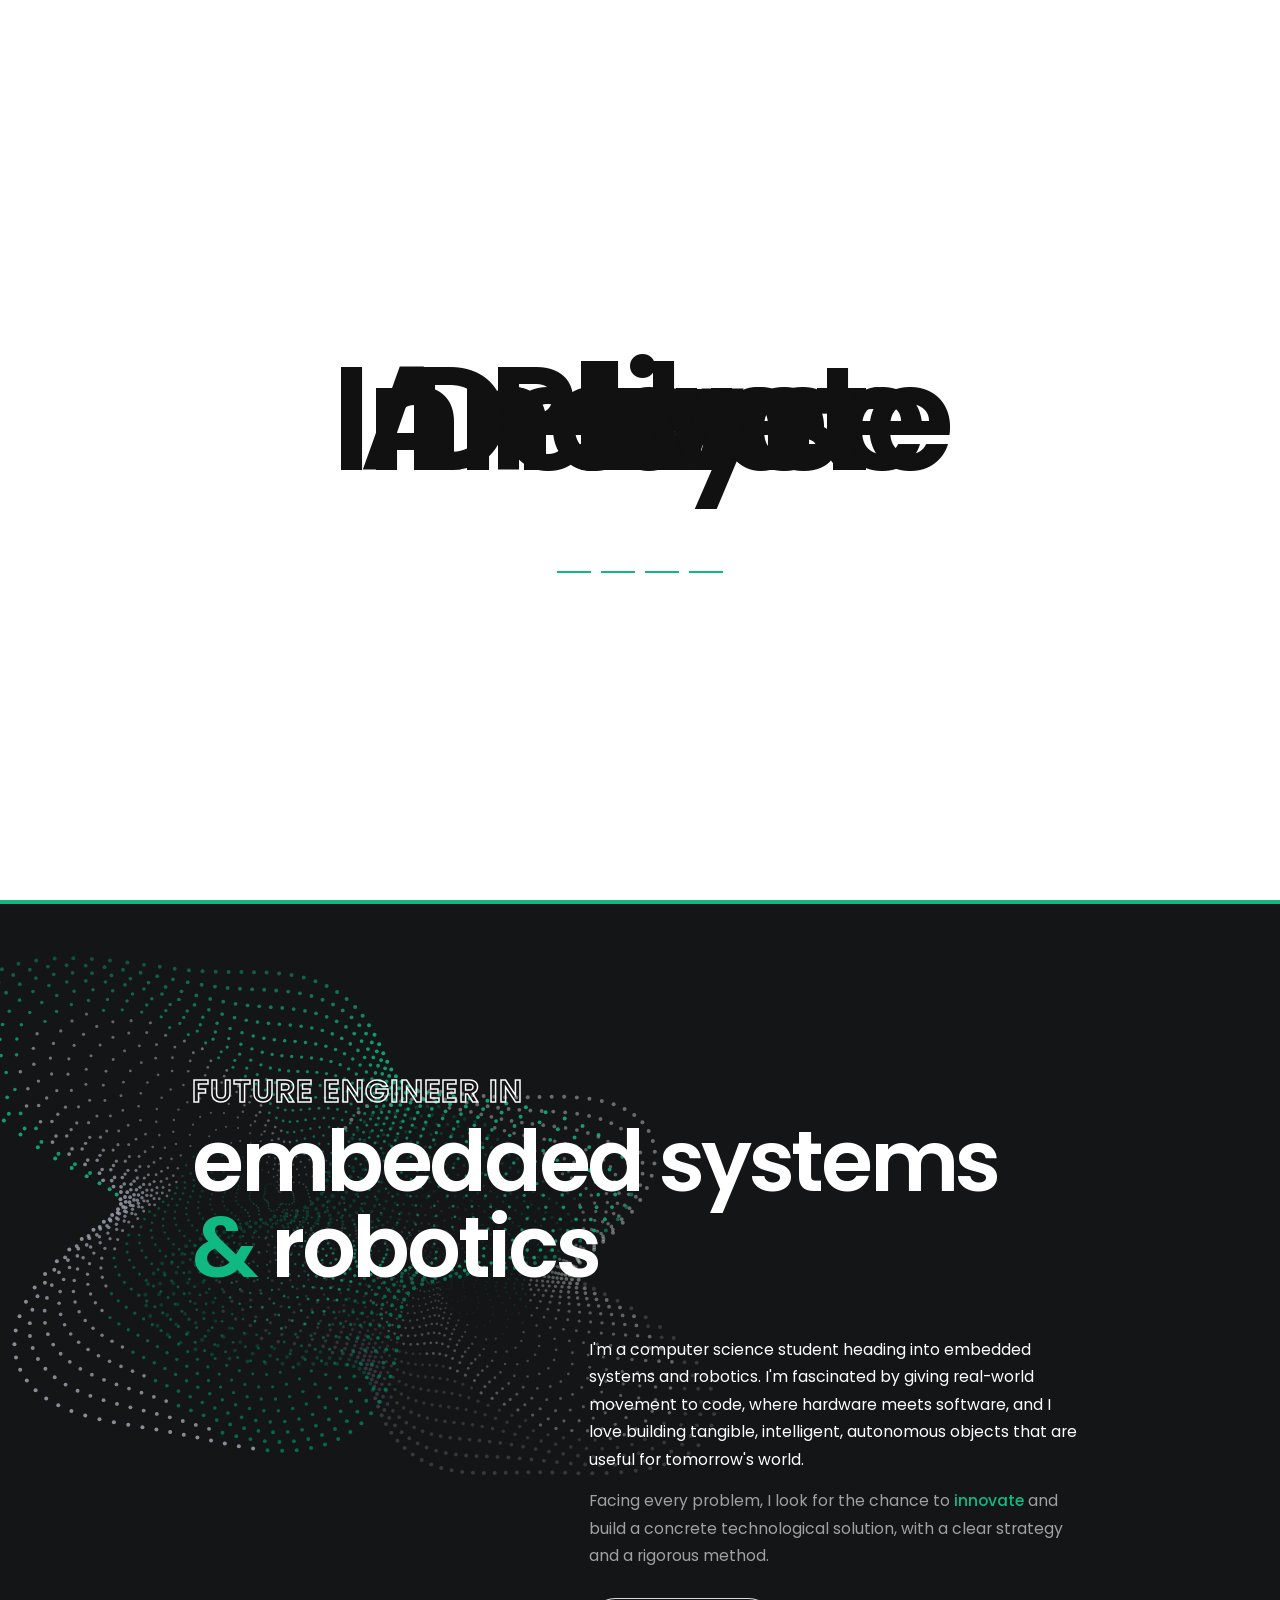
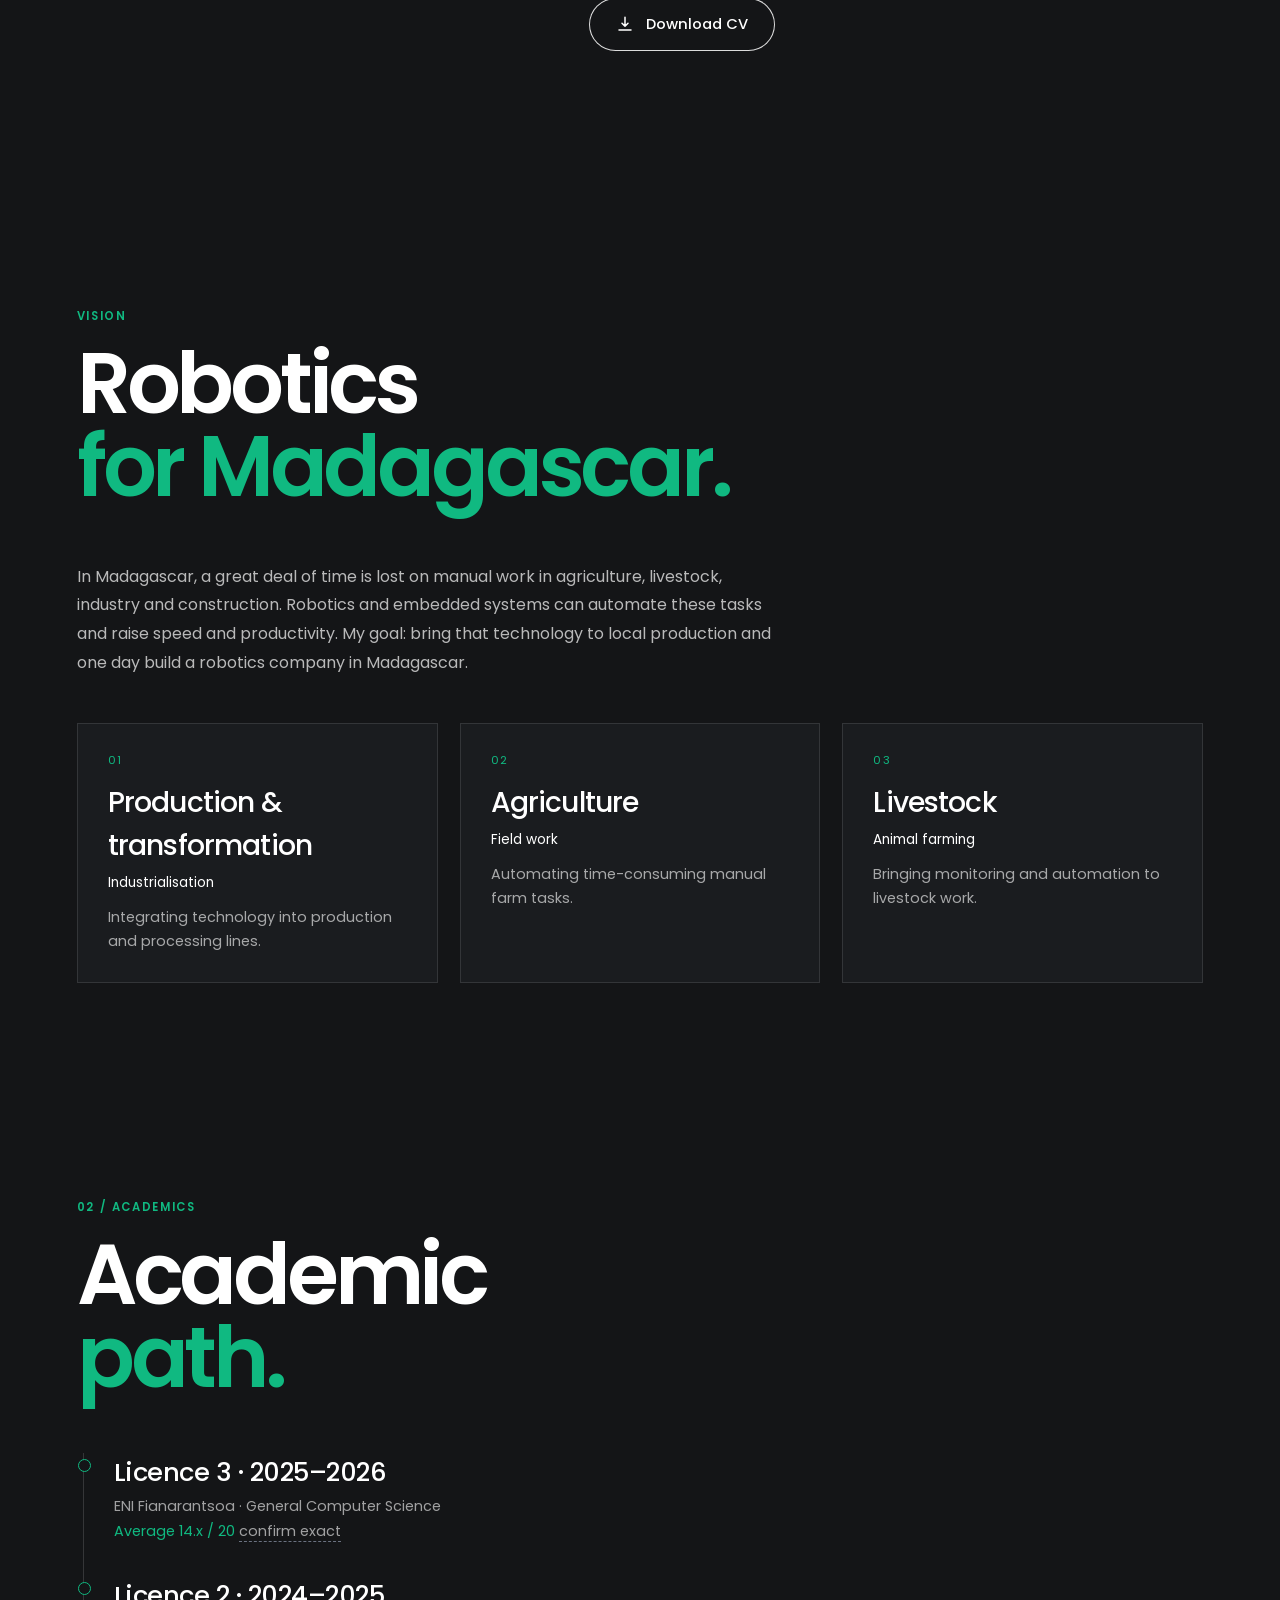
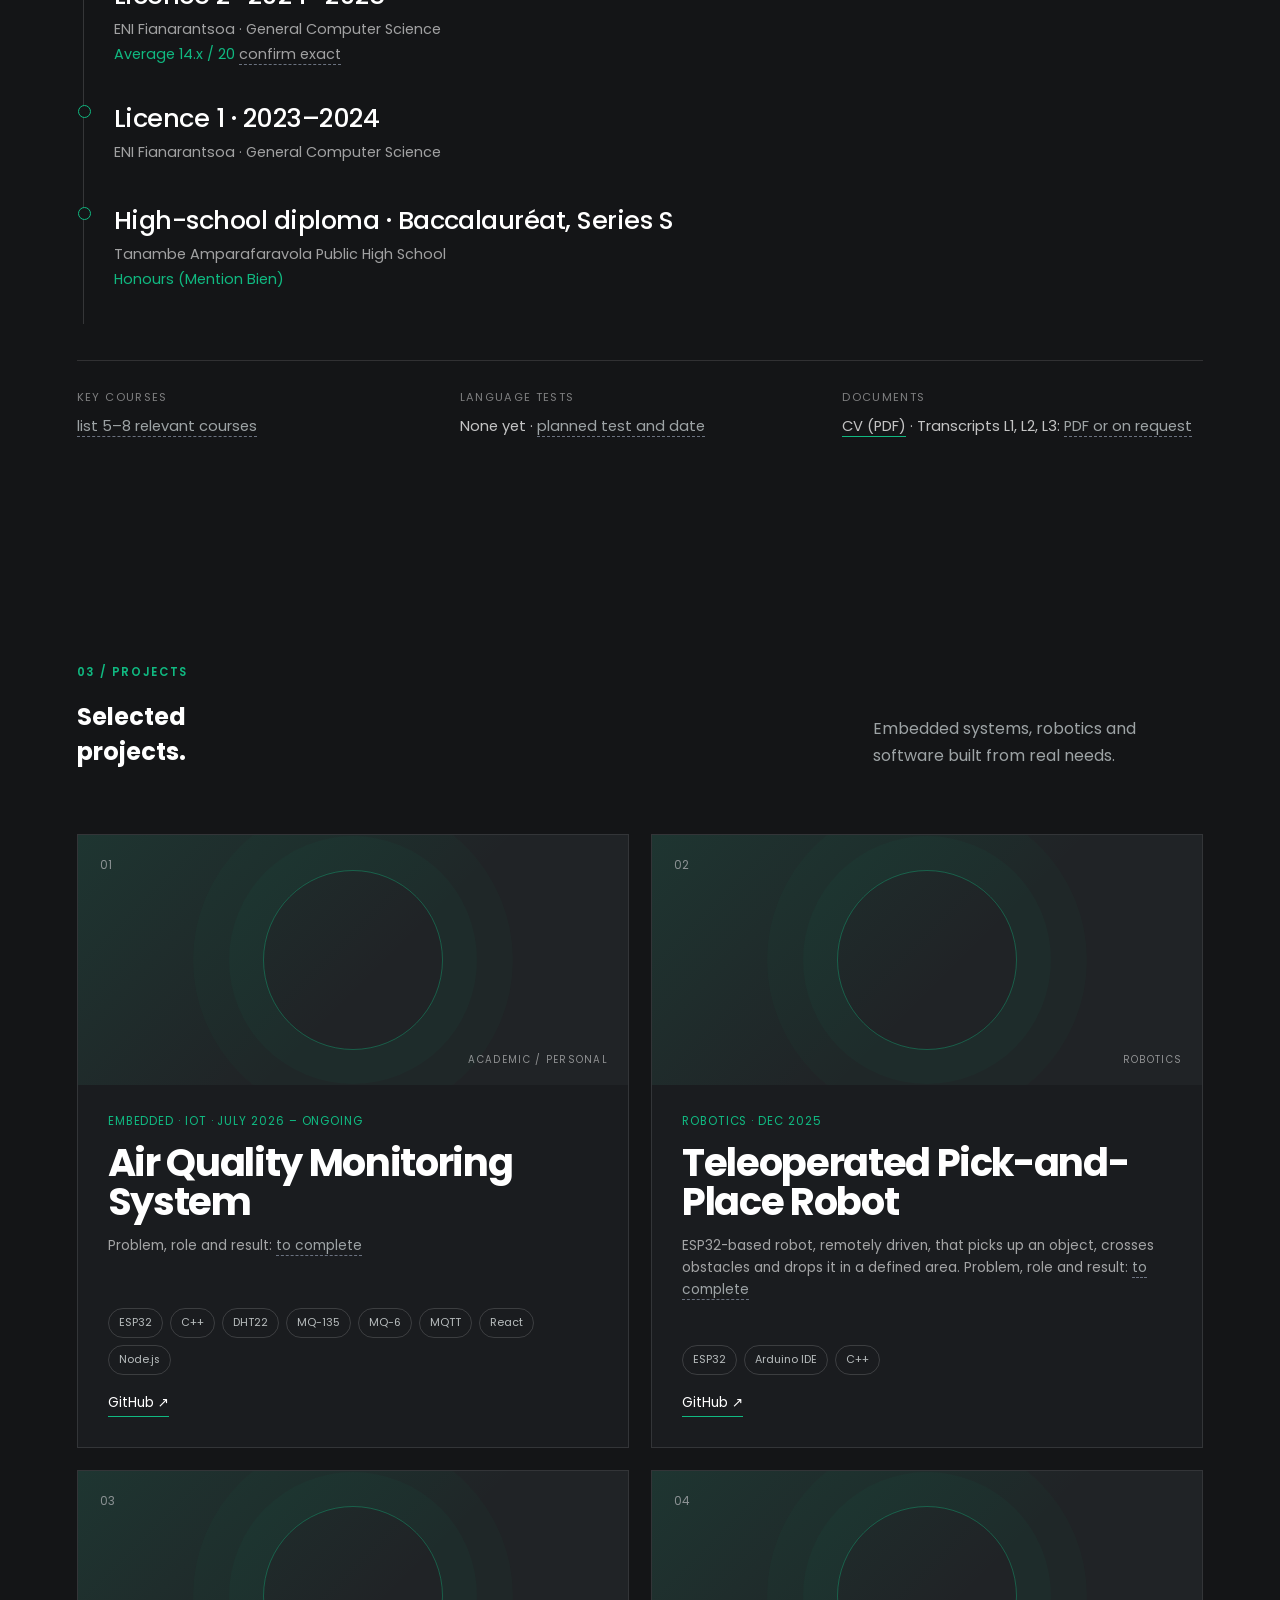
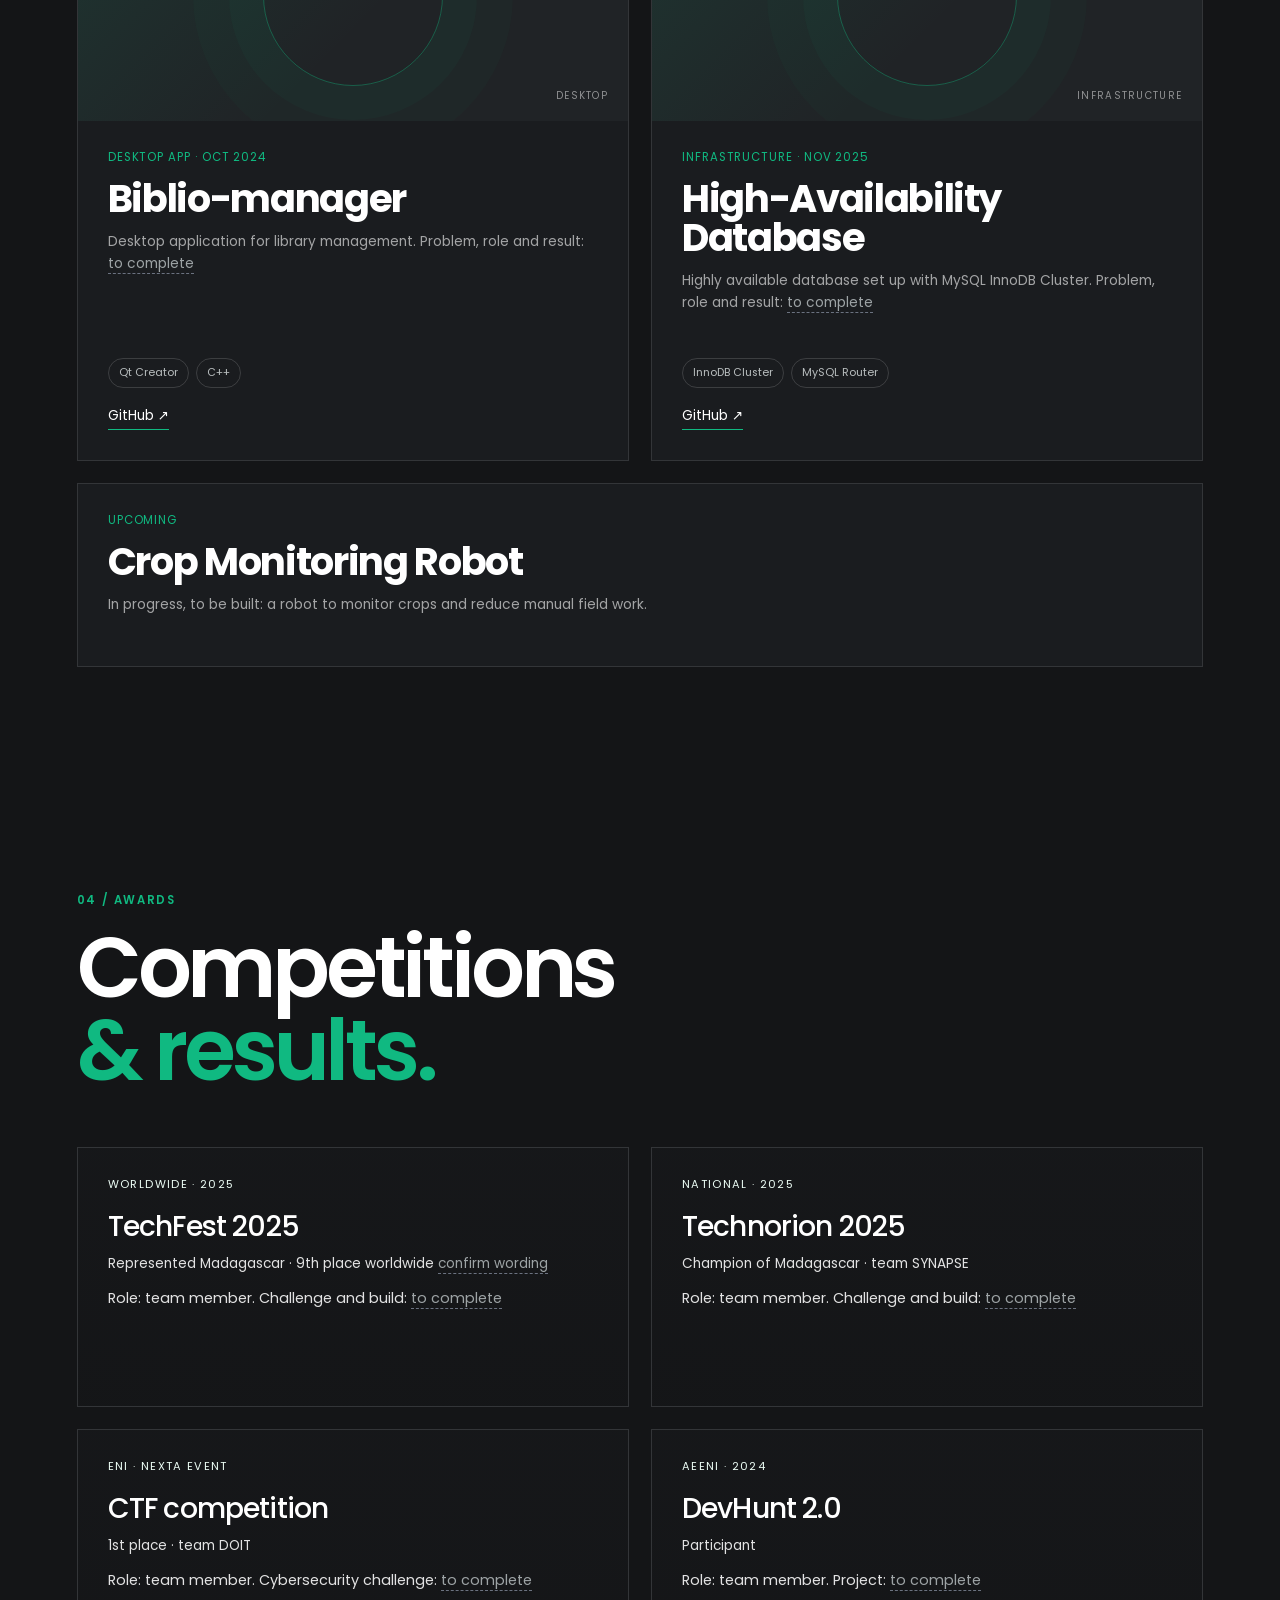
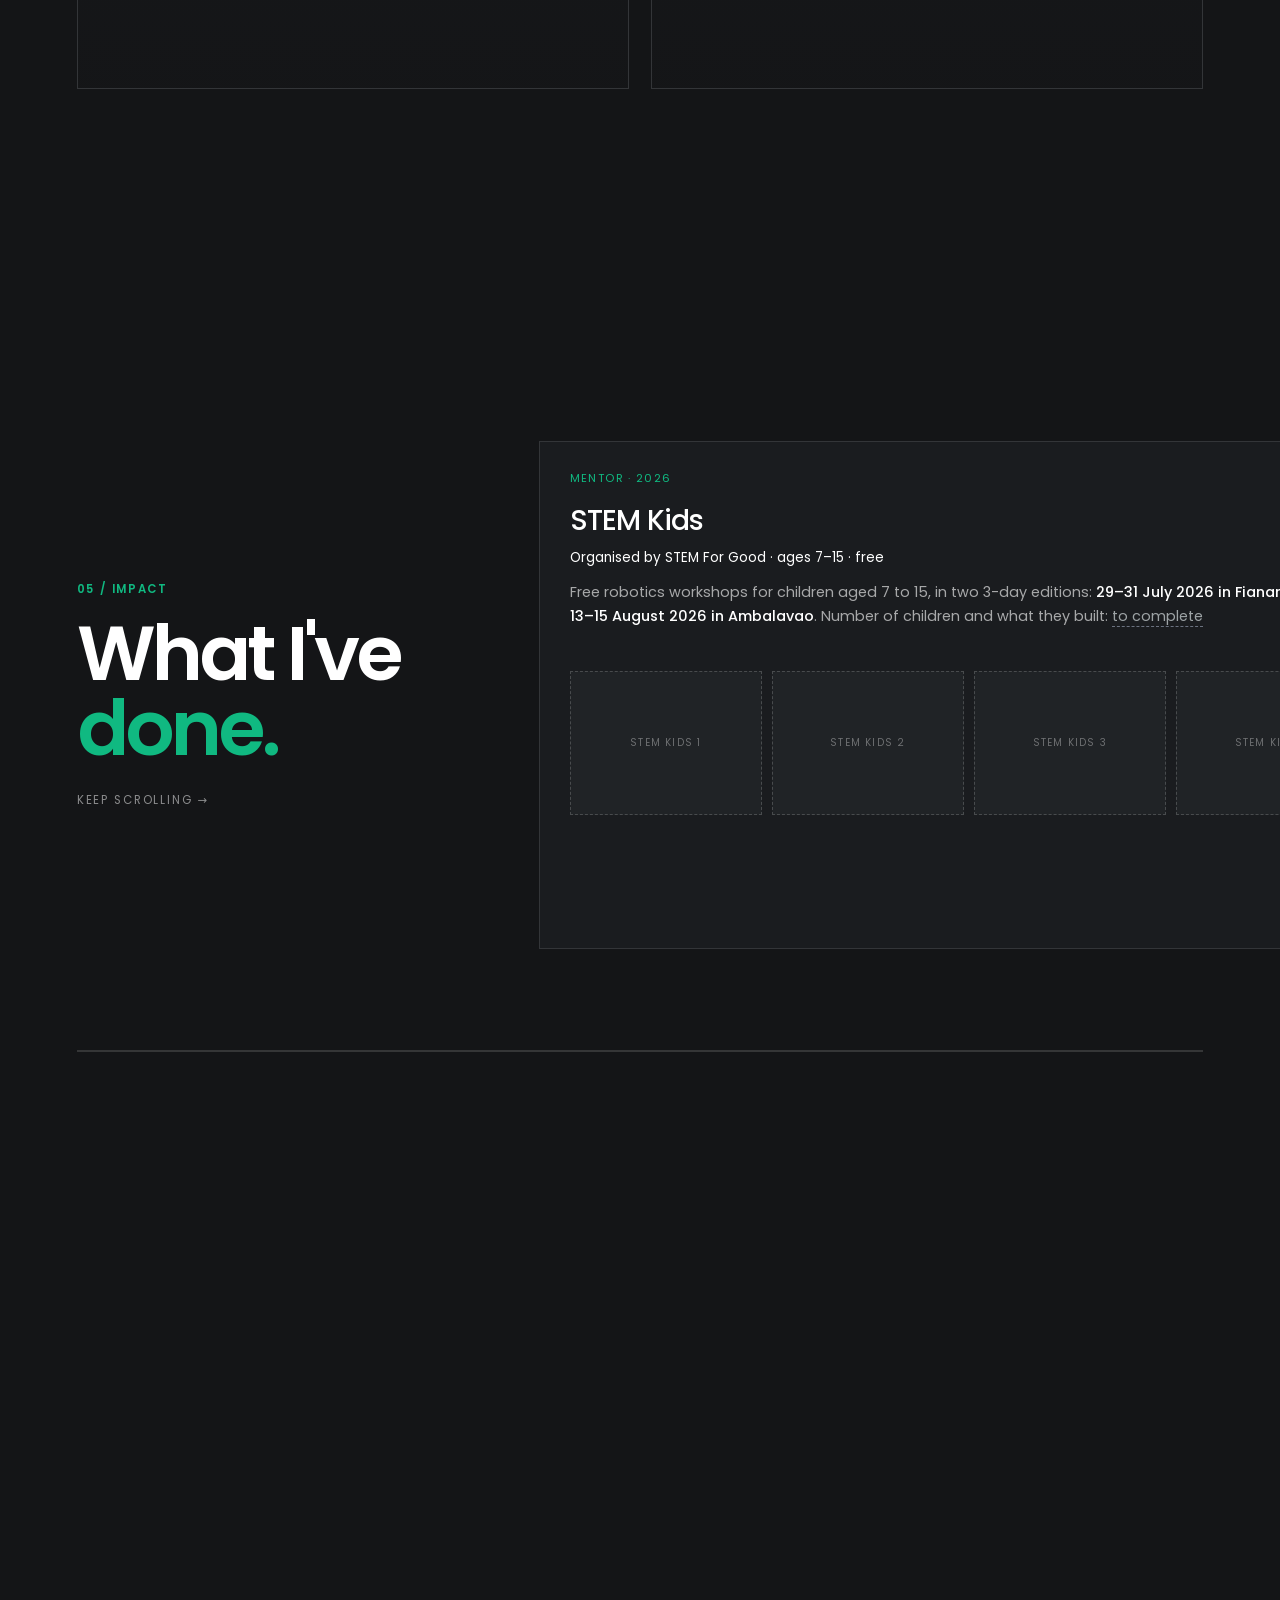
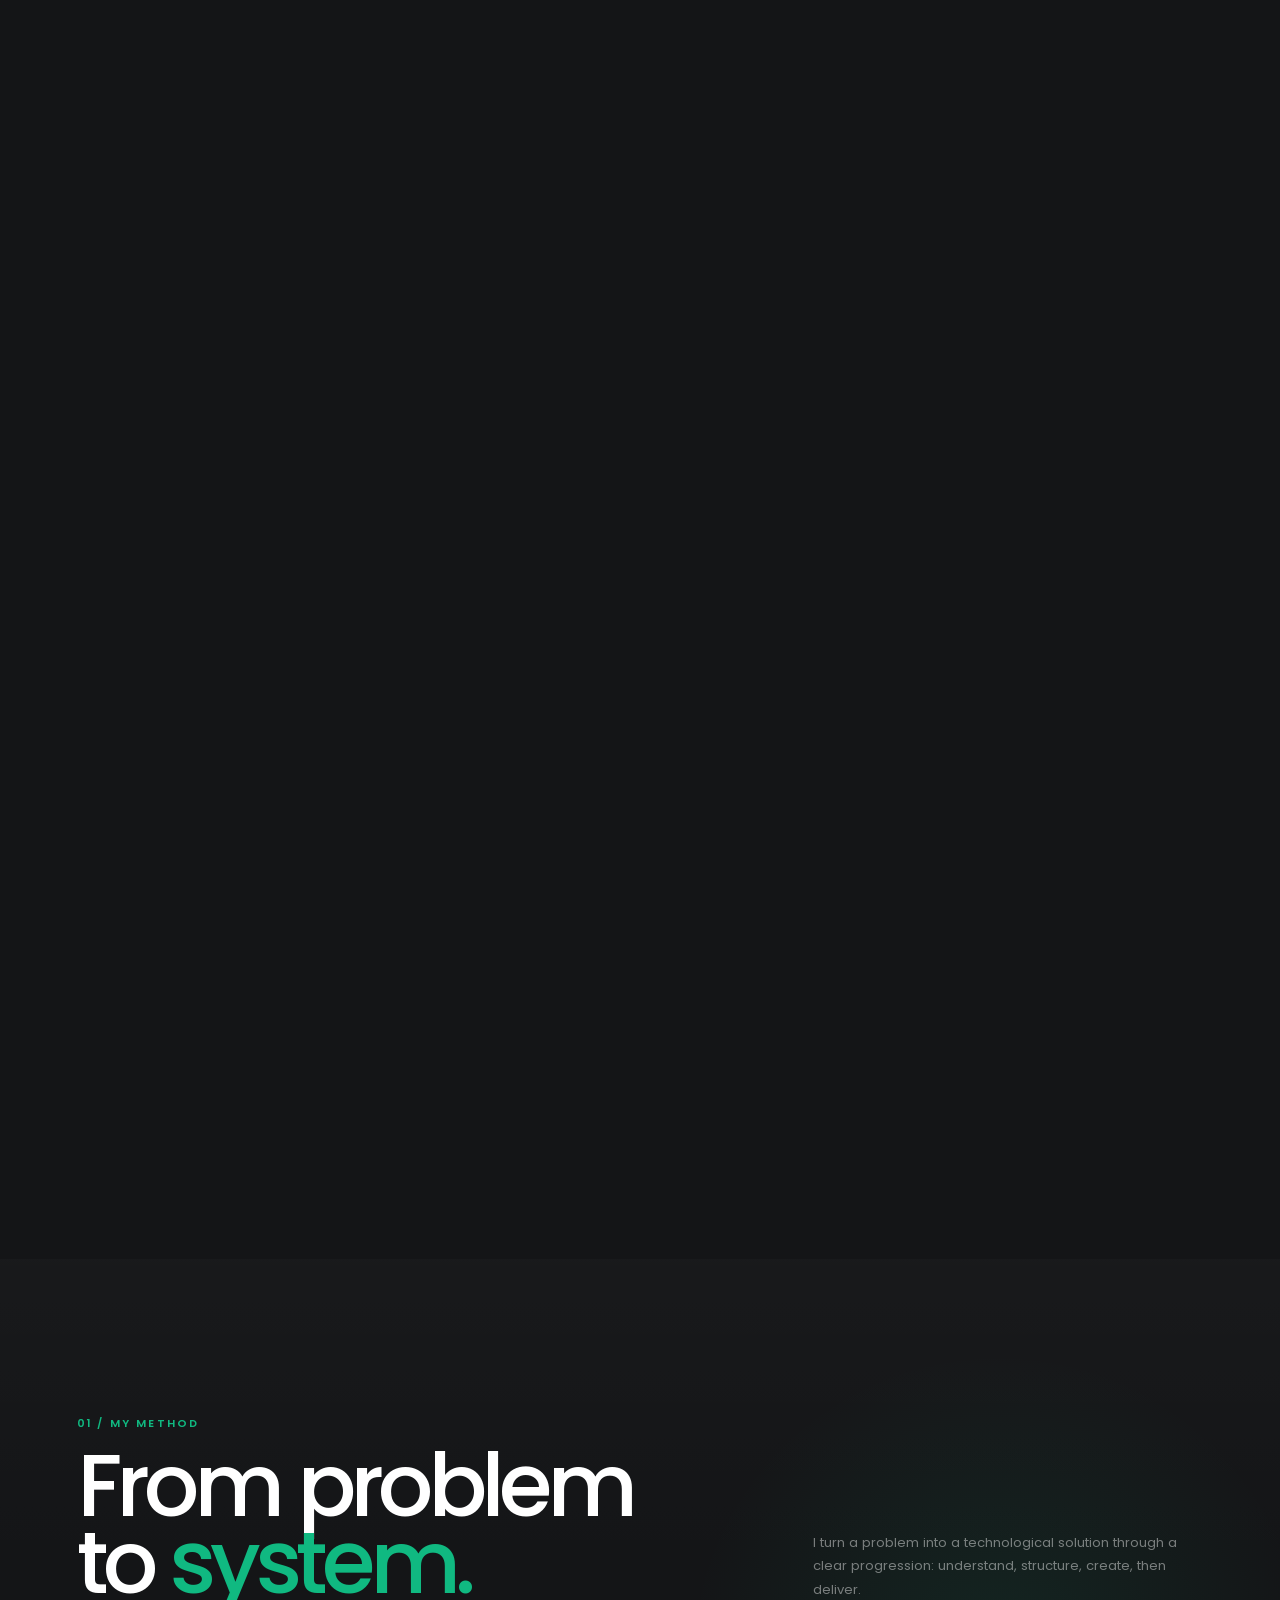
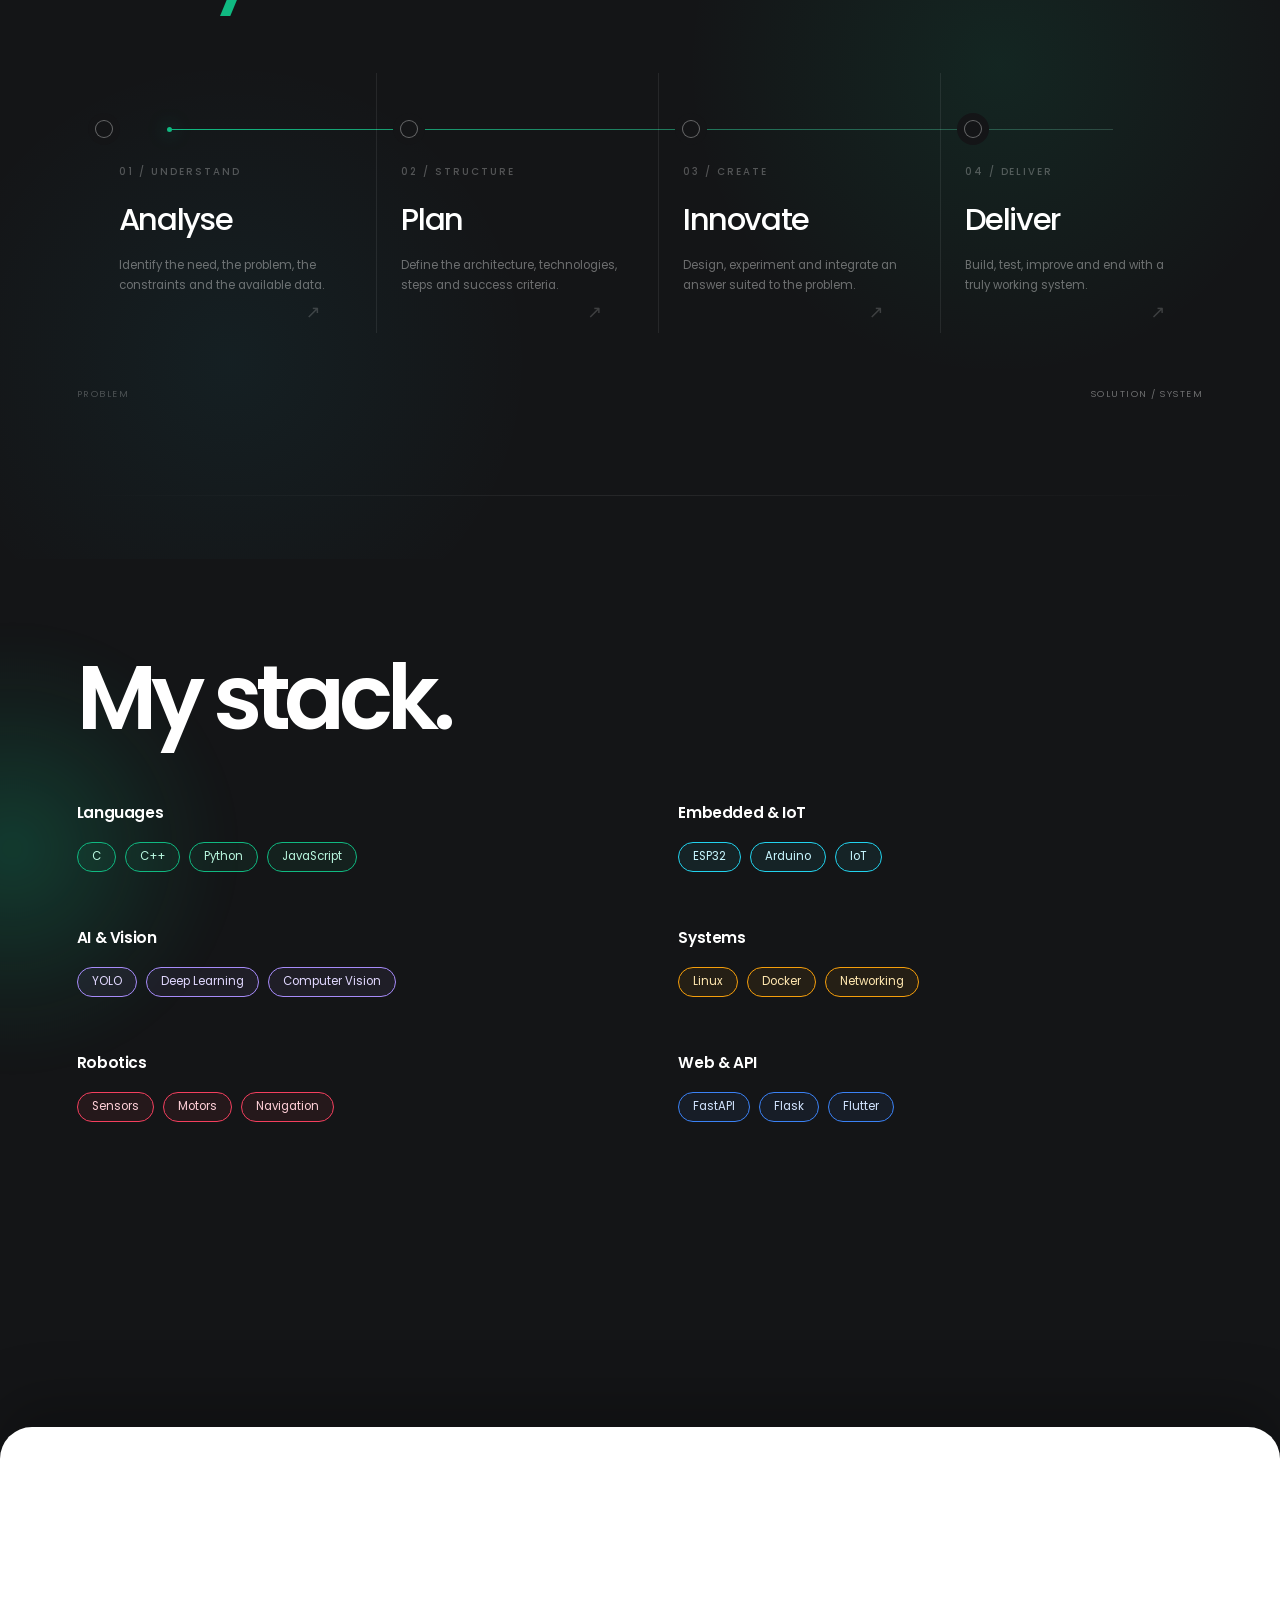
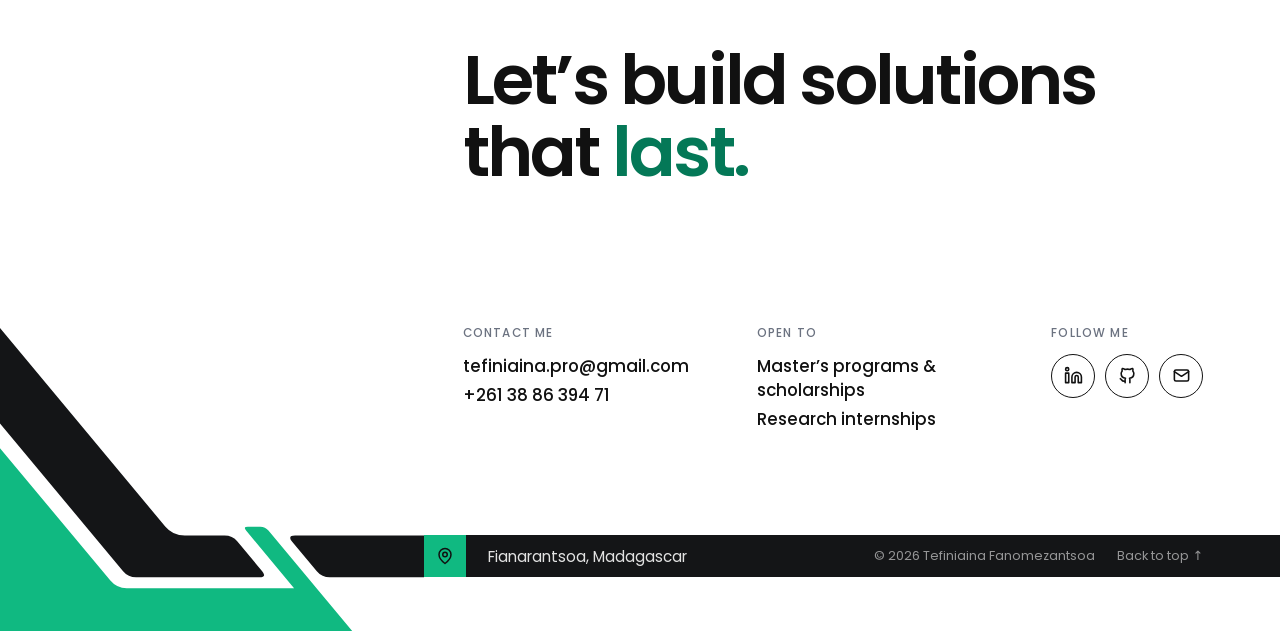
==== others/index.html @ 418c8b6b "I had some script on the portfolio" ====
<!DOCTYPE html>
<html lang="en">
<head>
<meta charset="utf-8">
<meta name="viewport" content="width=device-width, initial-scale=1, viewport-fit=cover">
<title>Tefiniaina FANOMEZANTSOA — Portfolio</title>
<meta name="description" content="Computer science student aiming for a master's in robotics and embedded systems. Champion of Madagascar (Technorion 2025). Projects, academics and community impact.">
<meta name="theme-color" content="#141517">
<meta property="og:title" content="Tefiniaina FANOMEZANTSOA — Portfolio">
<meta property="og:description" content="Futur ingénieur en systèmes embarqués et robotique. Analyser, planifier, innover, accomplir.">
<meta property="og:type" content="website">
<link rel="icon" href="data:image/svg+xml,%3Csvg xmlns='http://www.w3.org/2000/svg' viewBox='0 0 64 64'%3E%3Crect width='64' height='64' rx='12' fill='%23141517'/%3E%3Ctext x='32' y='41' font-family='Arial' font-weight='700' font-size='26' text-anchor='middle' fill='%2310B981'%3ETF%3C/text%3E%3C/svg%3E">
<link rel="preconnect" href="https://fonts.googleapis.com">
<link rel="preconnect" href="https://fonts.gstatic.com" crossorigin>
<link href="https://fonts.googleapis.com/css2?family=Poppins:wght@300;400;500;600&display=swap" rel="stylesheet">
<link rel="stylesheet" href="style/style.css">
</head>
<body class="locked">

<div class="cur cur-ring" aria-hidden="true"></div><div class="cur cur-dot" aria-hidden="true"></div>

<header class="topbar">
  <a class="logo" href="#top" aria-label="Home">TF.</a>
  <div class="menu" role="navigation" aria-label="Navigation">
    <a class="keep" href="#top" data-s="top">Home</a>
    <a href="#about" data-s="about">About</a>
    <a href="#academics" data-s="academics">Academics</a>
    <a href="#projects" data-s="projects">Projects</a>
    <a href="#awards" data-s="awards">Awards</a>
    <a href="#impact" data-s="impact">Impact</a>
    <a href="#stack" data-s="stack">Stack</a>
    <a class="keep" href="#contact" data-s="contact">Contact</a>
  </div>
</header>

<!-- INTRO -->
<div id="intro" aria-hidden="true">
  <div class="stage-wrap">
    <div class="stage">
      <span class="word">Analyse</span>
      <span class="word">Plan</span>
      <span class="word">Innovate</span>
      <span class="word">Deliver</span>
      <div class="verdict"><span class="mask">That’s my <span class="em">ethic.</span></span><i class="uline"></i></div>
    </div>
    <div class="ticks"><i></i><i></i><i></i><i></i></div>
  </div>
</div>

<main>
<i id="snap-top" aria-hidden="true"></i>
<!-- HERO -->
<header class="hero" id="top">
  <div class="bg"><img src="images/Tefiniaina_picture.png" alt="" onerror="document.documentElement.classList.add('nophoto')"></div>
  <div class="veil"></div>
  <i class="deco ring-big"></i><i class="deco ring-dot"></i>
  <div class="deco rings">
    <svg class="ring r1" viewBox="0 0 100 100" aria-hidden="true"><circle cx="50" cy="50" r="48.5" pathLength="100" stroke="#10B981" stroke-opacity=".5" stroke-width=".45" stroke-dasharray="46 4 20 4 22 4"/></svg>
    <svg class="ring r2" viewBox="0 0 100 100" aria-hidden="true"><circle cx="50" cy="50" r="48.5" pathLength="100" stroke="#ECFDF5" stroke-opacity=".28" stroke-width=".3" stroke-dasharray="30 5 18 5 38 4"/></svg>
    <svg class="ring r3" viewBox="0 0 100 100" aria-hidden="true"><circle cx="50" cy="50" r="48.5" pathLength="100" stroke="#047857" stroke-opacity=".9" stroke-width=".4" stroke-dasharray="14 3 34 3 10 3 29 4"/></svg>
    <div class="portrait rv"><img src="images/Tefiniaina_picture.png" alt="Portrait of Tefiniaina Fanomezantsoa" onerror="document.documentElement.classList.add('nophoto')"></div>
  </div>

  <nav class="rv">
    <a class="logo" href="#top" aria-label="Home">TF.</a>
    <div class="menu">
      <a class="on keep" href="#top">Home</a>
      <a href="#about">About</a><a href="#academics">Academics</a><a href="#projects">Projects</a><a href="#awards">Awards</a><a href="#impact">Impact</a><a href="#stack">Stack</a><a class="keep" href="#contact">Contact</a>
    </div>
  </nav>

  <div class="content">
    <h1 class="name fx rv" style="--d:.15s" data-cur="name" aria-label="Tefiniaina FANOMEZANTSOA"><span class="dots" aria-hidden="true"><i></i><i></i><i></i><i></i><i></i><i></i><i></i><i></i><i></i><i></i><i></i><i></i></span><span class="nm"><span>Tefiniaina</span><span>FANOMEZANTSOA</span></span></h1>
    <p class="role rv" style="--d:.35s">Computer Science Student | Aspiring Embedded Systems &amp; Robotics Engineer</p>
    <p class="statement rv" style="--d:.5s"><span class="st-k">Driven by</span><strong>Curiosity</strong> to learn new and useful things.</p>
    <div class="cta rv" style="--d:.65s">
      <a class="btn primary fx" data-cur="btn-solid" href="#projects"><span class="ink">Explore my work →</span></a>
      <a class="btn ghost fx" data-cur="btn-ghost" href="cv.pdf" target="_blank" rel="noopener"><span class="ink">Download CV ↗</span></a>
    </div>
    <div class="social rv" style="--d:.78s">
      <a href="https://github.com/voatefy/" target="_blank" rel="noopener">GitHub</a><span>·</span>
      <a href="https://www.linkedin.com/in/tefiniaina-fanomezantsoa-6258973a5/" target="_blank" rel="noopener">LinkedIn</a><span>·</span>
      <a href="mailto:tefiniaina.pro@gmail.com">Email</a>
    </div>
  </div>

  <a class="scroll rv" href="#about" style="--d:.9s" aria-label="Scroll to explore"><svg viewBox="0 0 24 24" fill="none" stroke="currentColor" stroke-width="2" stroke-linecap="round" stroke-linejoin="round"><path d="M12 4v16M5 13l7 7 7-7"/></svg></a>
</header>

<!-- ABOUT -->
<section class="about" id="about">
  <canvas class="blob" id="blob" aria-hidden="true"></canvas>
  <div class="a-in">
    <div class="a-head">
      <p class="a-label">Future engineer in</p>
      <h2 class="a-title">embedded systems<br><span class="amp">&amp;</span> robotics</h2>
    </div>
    <div class="a-body">
      <p>I'm a computer science student heading into embedded systems and robotics. I'm fascinated by giving real-world movement to code, where hardware meets software, and I love building tangible, intelligent, autonomous objects that are useful for tomorrow's world.</p>
      <p>Facing every problem, I look for the chance to <strong>innovate</strong> and build a concrete technological solution, with a clear strategy and a rigorous method.</p>
      <a class="btn ghost fx" data-cur="btn-ghost" href="cv.pdf" download><svg class="ico" viewBox="0 0 24 24" fill="none" stroke="currentColor" stroke-width="2" stroke-linecap="round" stroke-linejoin="round" aria-hidden="true"><path d="M12 3v12m0 0-4-4m4 4 4-4M4 20h16"/></svg><span class="ink">Download CV</span></a>
    </div>
  </div>
</section>

<section class="sec" id="vision"><div class="sec-in">
<div class="sec-head sr"><p class="eyebrow">Vision</p><h2>Robotics<br><span>for Madagascar.</span></h2></div>
<p class="lead sr">In Madagascar, a great deal of time is lost on manual work in agriculture, livestock, industry and construction. Robotics and embedded systems can automate these tasks and raise speed and productivity. My goal: bring that technology to local production and one day build a robotics company in Madagascar.</p>
<div class="cards3"><article class="c2 sr"><p class="c2t">01</p><h3>Production &amp; transformation</h3><p class="c2m">Industrialisation</p><p>Integrating technology into production and processing lines.</p></article><article class="c2 sr"><p class="c2t">02</p><h3>Agriculture</h3><p class="c2m">Field work</p><p>Automating time-consuming manual farm tasks.</p></article><article class="c2 sr"><p class="c2t">03</p><h3>Livestock</h3><p class="c2m">Animal farming</p><p>Bringing monitoring and automation to livestock work.</p></article></div></div></section>
<section class="sec" id="academics"><div class="sec-in">
<div class="sec-head sr"><p class="eyebrow">02 / Academics</p><h2>Academic<br><span>path.</span></h2></div>
<ol class="tline"><li class="sr"><b>Licence 3 · 2025–2026</b><span>ENI Fianarantsoa · General Computer Science</span><em>Average 14.x / 20 <span class="tbd">confirm exact</span></em></li><li class="sr"><b>Licence 2 · 2024–2025</b><span>ENI Fianarantsoa · General Computer Science</span><em>Average 14.x / 20 <span class="tbd">confirm exact</span></em></li><li class="sr"><b>Licence 1 · 2023–2024</b><span>ENI Fianarantsoa · General Computer Science</span><em></em></li><li class="sr"><b>High-school diploma · Baccalauréat, Series S</b><span>Tanambe Amparafaravola Public High School</span><em>Honours (Mention Bien)</em></li></ol>
<div class="meta3 sr"><div><p class="lbl2">Key courses</p><p><span class="tbd">list 5–8 relevant courses</span></p></div><div><p class="lbl2">Language tests</p><p>None yet · <span class="tbd">planned test and date</span></p></div><div><p class="lbl2">Documents</p><p><a class="ul" href="cv.pdf">CV (PDF)</a> · Transcripts L1, L2, L3: <span class="tbd">PDF or on request</span></p></div></div></div></section>
<section class="projects" id="projects"><div class="projects-head sr"><div><p class="eyebrow">03 / PROJECTS</p><h2>Selected<br><span>projects.</span></h2></div><p>Embedded systems, robotics and software built from real needs.</p></div>
<div class="project-grid">
<article class="project-card sr"><div class="project-number">01</div><div class="project-visual crop"><img src="images/air.jpg" alt="Air Quality Monitoring System" loading="lazy" onerror="this.remove()"><span>ACADEMIC / PERSONAL</span><i></i></div><div class="project-info"><p>Embedded · IoT · July 2026 – ongoing</p><h3>Air Quality Monitoring System</h3><p class="pd">Problem, role and result: <span class="tbd">to complete</span></p><div class="tags"><span>ESP32</span><span>C++</span><span>DHT22</span><span>MQ-135</span><span>MQ-6</span><span>MQTT</span><span>React</span><span>Node.js</span></div><a class="plink" href="https://github.com/voatefy" target="_blank" rel="noopener">GitHub ↗</a></div></article>
<article class="project-card sr"><div class="project-number">02</div><div class="project-visual crop"><img src="images/robot.jpg" alt="Teleoperated Pick-and-Place Robot" loading="lazy" onerror="this.remove()"><span>ROBOTICS</span><i></i></div><div class="project-info"><p>Robotics · Dec 2025</p><h3>Teleoperated Pick-and-Place Robot</h3><p class="pd">ESP32-based robot, remotely driven, that picks up an object, crosses obstacles and drops it in a defined area. Problem, role and result: <span class="tbd">to complete</span></p><div class="tags"><span>ESP32</span><span>Arduino IDE</span><span>C++</span></div><a class="plink" href="https://github.com/voatefy" target="_blank" rel="noopener">GitHub ↗</a></div></article>
<article class="project-card sr"><div class="project-number">03</div><div class="project-visual crop"><img src="images/biblio.jpg" alt="Biblio-manager" loading="lazy" onerror="this.remove()"><span>DESKTOP</span><i></i></div><div class="project-info"><p>Desktop app · Oct 2024</p><h3>Biblio-manager</h3><p class="pd">Desktop application for library management. Problem, role and result: <span class="tbd">to complete</span></p><div class="tags"><span>Qt Creator</span><span>C++</span></div><a class="plink" href="https://github.com/voatefy" target="_blank" rel="noopener">GitHub ↗</a></div></article>
<article class="project-card sr"><div class="project-number">04</div><div class="project-visual crop"><img src="images/ha.jpg" alt="High-Availability Database" loading="lazy" onerror="this.remove()"><span>INFRASTRUCTURE</span><i></i></div><div class="project-info"><p>Infrastructure · Nov 2025</p><h3>High-Availability Database</h3><p class="pd">Highly available database set up with MySQL InnoDB Cluster. Problem, role and result: <span class="tbd">to complete</span></p><div class="tags"><span>InnoDB Cluster</span><span>MySQL Router</span></div><a class="plink" href="https://github.com/voatefy" target="_blank" rel="noopener">GitHub ↗</a></div></article>
<article class="project-card sr wide"><div class="project-info"><p>Upcoming</p><h3>Crop Monitoring Robot</h3><p class="pd">In progress, to be built: a robot to monitor crops and reduce manual field work.</p></div></article>
</div></section>
<section class="sec" id="awards"><div class="sec-in">
<div class="sec-head sr"><p class="eyebrow">04 / Awards</p><h2>Competitions<br><span>&amp; results.</span></h2></div>
<div class="cards2">
<article class="c2 sr award"><img class="abg" src="images/techfest.png" alt="" loading="lazy" onerror="this.remove()"><p class="c2t">Worldwide · 2025</p><h3>TechFest 2025</h3><p class="c2m">Represented Madagascar · 9th place worldwide <span class="tbd">confirm wording</span></p><p>Role: team member. Challenge and build: <span class="tbd">to complete</span></p></article>
<article class="c2 sr award"><img class="abg" src="images/technorion.png" alt="" loading="lazy" onerror="this.remove()"><p class="c2t">National · 2025</p><h3>Technorion 2025</h3><p class="c2m">Champion of Madagascar · team SYNAPSE</p><p>Role: team member. Challenge and build: <span class="tbd">to complete</span></p></article>
<article class="c2 sr award"><img class="abg" src="images/ctf.png" alt="" loading="lazy" onerror="this.remove()"><p class="c2t">ENI · NEXTA event</p><h3>CTF competition</h3><p class="c2m">1st place · team DOIT</p><p>Role: team member. Cybersecurity challenge: <span class="tbd">to complete</span></p></article>
<article class="c2 sr award"><img class="abg" src="images/devhunt.png" alt="" loading="lazy" onerror="this.remove()"><p class="c2t">AEENI · 2024</p><h3>DevHunt 2.0</h3><p class="c2m">Participant</p><p>Role: team member. Project: <span class="tbd">to complete</span></p></article>
</div></div></section>
<section class="sec hscroll" id="impact">
  <div class="hsticky">
    <div class="htrack">
      <div class="hhead"><p class="eyebrow">05 / Impact</p><h2>What I've<br><span>done.</span></h2><p class="hint">Keep scrolling →</p></div>
      <article class="c2 big"><p class="c2t">Mentor · 2026</p><h3>STEM Kids</h3><p class="c2m">Organised by STEM For Good · ages 7–15 · free</p>
<p>Free robotics workshops for children aged 7 to 15, in two 3-day editions: <b>29–31 July 2026 in Fianarantsoa</b> and <b>13–15 August 2026 in Ambalavao</b>. Number of children and what they built: <span class="tbd">to complete</span></p><div class="photos"><div class="ph"><img src="images/stemkids-1.jpg" alt="STEM Kids 1" loading="lazy" onerror="this.remove()"><span>STEM Kids 1</span></div><div class="ph"><img src="images/stemkids-2.jpg" alt="STEM Kids 2" loading="lazy" onerror="this.remove()"><span>STEM Kids 2</span></div><div class="ph"><img src="images/stemkids-3.jpg" alt="STEM Kids 3" loading="lazy" onerror="this.remove()"><span>STEM Kids 3</span></div><div class="ph"><img src="images/stemkids-4.jpg" alt="STEM Kids 4" loading="lazy" onerror="this.remove()"><span>STEM Kids 4</span></div></div></article>
      <article class="c2"><p class="c2t">President · 2025–2026</p><h3>RHI · Honesty &amp; Integrity Network</h3><p class="c2m">Leadership</p><p>Building a generation without corruption by raising awareness among peers. Members and actions led: <span class="tbd">to complete</span></p><div class="ph"><img src="images/rhi.jpg" alt="RHI photo" loading="lazy" onerror="this.remove()"><span>RHI photo</span></div></article>
      <article class="c2"><p class="c2t">Mentor · 2026 – present</p><h3>STEM For Good Haute Matsiatra</h3><p class="c2m">Youth &amp; technology</p><p>Working with young people: the "Technorion" robotics competition and a tech expo.</p><div class="ph"><img src="images/stemforgood.jpg" alt="STEM For Good photo" loading="lazy" onerror="this.remove()"><span>STEM For Good photo</span></div></article>
      <article class="c2"><p class="c2t">Mentor · 2025–2026</p><h3>C2E, ENI mutual-aid club</h3><p class="c2m">Peer support</p><p>Mentoring fellow students. Subjects and audience: <span class="tbd">to complete</span></p><div class="ph"><img src="images/c2e.jpg" alt="C2E photo" loading="lazy" onerror="this.remove()"><span>C2E photo</span></div></article>
    </div>
    <div class="hbar" aria-hidden="true"><i></i></div>
  </div>
</section>
<!-- MY METHOD -->
<section class="method-section" id="process">
  <div class="method-head">
    <div>
      <p class="method-label">01 / MY METHOD</p>
      <h2>From problem<br>to <span>system.</span></h2>
    </div>
    <p class="method-sub">I turn a problem into a technological solution through a clear progression: understand, structure, create, then deliver.</p>
  </div>

  <div class="method-track" aria-label="The four steps of my method">
    <div class="method-rail" aria-hidden="true"></div>

    <article class="method-step" tabindex="0" data-cur="method">
      <div class="method-step-inner">
        <span class="method-marker" aria-hidden="true"></span>
        <span class="method-number">01 / UNDERSTAND</span>
        <h3>Analyse</h3>
        <p>Identify the need, the problem, the constraints and the available data.</p>
        <span class="method-arrow" aria-hidden="true">↗</span>
      </div>
    </article>

    <article class="method-step" tabindex="0" data-cur="method">
      <div class="method-step-inner">
        <span class="method-marker" aria-hidden="true"></span>
        <span class="method-number">02 / STRUCTURE</span>
        <h3>Plan</h3>
        <p>Define the architecture, technologies, steps and success criteria.</p>
        <span class="method-arrow" aria-hidden="true">↗</span>
      </div>
    </article>

    <article class="method-step" tabindex="0" data-cur="method">
      <div class="method-step-inner">
        <span class="method-marker" aria-hidden="true"></span>
        <span class="method-number">03 / CREATE</span>
        <h3>Innovate</h3>
        <p>Design, experiment and integrate an answer suited to the problem.</p>
        <span class="method-arrow" aria-hidden="true">↗</span>
      </div>
    </article>

    <article class="method-step" tabindex="0" data-cur="method">
      <div class="method-step-inner">
        <span class="method-marker" aria-hidden="true"></span>
        <span class="method-number">04 / DELIVER</span>
        <h3>Deliver</h3>
        <p>Build, test, improve and end with a truly working system.</p>
        <span class="method-arrow" aria-hidden="true">↗</span>
      </div>
    </article>
  </div>

  <div class="method-caption"><span>PROBLEM</span><span>SOLUTION / SYSTEM</span></div>
</section>

<!-- STACK -->
<section class="stack" id="stack">
 <div class="section-head sr"><p class="eyebrow">03 / TOOLBOX</p><h2>My <span>stack.</span></h2></div>
 <div class="stack-grid">
  <div class="stack-item sr"><span>Languages</span><strong><span class="chip">C</span><span class="chip">C++</span><span class="chip">Python</span><span class="chip">JavaScript</span></strong></div>
  <div class="stack-item sr"><span>Embedded &amp; IoT</span><strong><span class="chip">ESP32</span><span class="chip">Arduino</span><span class="chip">IoT</span></strong></div>
  <div class="stack-item sr"><span>AI &amp; Vision</span><strong><span class="chip">YOLO</span><span class="chip">Deep Learning</span><span class="chip">Computer Vision</span></strong></div>
  <div class="stack-item sr"><span>Systems</span><strong><span class="chip">Linux</span><span class="chip">Docker</span><span class="chip">Networking</span></strong></div>
  <div class="stack-item sr"><span>Robotics</span><strong><span class="chip">Sensors</span><span class="chip">Motors</span><span class="chip">Navigation</span></strong></div>
  <div class="stack-item sr"><span>Web &amp; API</span><strong><span class="chip">FastAPI</span><span class="chip">Flask</span><span class="chip">Flutter</span></strong></div>
 </div>
</section>

<!-- FOOTER : toujours la dernière page -->
<section class="page3" id="contact">
  <h2 class="cta-h">Let’s build solutions that <em>last.</em></h2>

  <div class="foot-bot">
    <svg class="shape" viewBox="3 60 427 308" preserveAspectRatio="xMinYMax meet" aria-hidden="true">
      <!-- dark L-shaped band: diagonal arm + horizontal foot -->
      <path fill="#141517" d="M-12 45 L169.3 262.8 Q177 272 189 272 L229 272 Q237 272 242 278 L266.9 307.8 Q272 314 264 314 L140 314 Q132 314 126.9 307.8 L-12 141.1 Z"/>
      <!-- large emerald wedge + small slanted bar -->
      <path fill="#10B981" d="M-12 166 L114.1 317.3 Q120.5 325 130.5 325 L299 325 L250.7 266.9 Q247.5 263 252.5 263 L265 263 Q270 263 273.2 266.9 L360 371 L-12 371 Z"/>
      <!-- start of the address band, slanted end -->
      <path fill="#141517" d="M300 272 Q292 272 297.1 278.2 L321.9 307.8 Q327 314 335 314 L440 314 L440 272 Z"/>
    </svg>
    <div class="cols">
      <div>
        <p class="lbl">Contact me</p>
        <div class="val"><a href="mailto:tefiniaina.pro@gmail.com">tefiniaina.pro@gmail.com</a><a href="tel:+261388639471">+261 38 86 394 71</a></div>
      </div>
      <div>
        <p class="lbl">Open to</p>
        <div class="val"><span>Master’s programs &amp; scholarships</span><span>Research internships</span></div>
      </div>
      <div>
        <p class="lbl">Follow me</p>
        <div class="soc">
          <a href="https://www.linkedin.com/in/tefiniaina-fanomezantsoa-6258973a5/" target="_blank" rel="noopener" aria-label="LinkedIn"><svg viewBox="0 0 24 24" fill="none" stroke="currentColor" stroke-width="2" stroke-linecap="round" stroke-linejoin="round" aria-hidden="true"><path d="M16 8a6 6 0 0 1 6 6v7h-4v-7a2 2 0 0 0-4 0v7h-4v-7a6 6 0 0 1 6-6z"/><rect x="2" y="9" width="4" height="12"/><circle cx="4" cy="4" r="2"/></svg></a>
          <a href="https://github.com/Voatefy/" target="_blank" rel="noopener" aria-label="GitHub"><svg viewBox="0 0 24 24" fill="none" stroke="currentColor" stroke-width="2" stroke-linecap="round" stroke-linejoin="round" aria-hidden="true"><path d="M9 19c-4.3 1.4-4.3-2.5-6-3m12 5v-3.5c0-1 .1-1.4-.5-2 2.8-.3 5.5-1.4 5.5-6a4.6 4.6 0 0 0-1.3-3.2 4.2 4.2 0 0 0-.1-3.2s-1.1-.3-3.5 1.3a12 12 0 0 0-6.2 0C6.5 2.8 5.4 3.1 5.4 3.1a4.2 4.2 0 0 0-.1 3.2A4.6 4.6 0 0 0 4 9.5c0 4.6 2.7 5.7 5.5 6-.6.6-.6 1.2-.5 2V21"/></svg></a>
          <a href="mailto:tefiniaina.pro@gmail.com" aria-label="Email"><svg viewBox="0 0 24 24" fill="none" stroke="currentColor" stroke-width="2" stroke-linecap="round" stroke-linejoin="round" aria-hidden="true"><rect x="3" y="5" width="18" height="14" rx="2"/><path d="m3 7 9 6 9-6"/></svg></a>
        </div>
      </div>
    </div>
    <div class="band">
      <span class="pin"><svg viewBox="0 0 24 24" fill="none" stroke="currentColor" stroke-width="2" stroke-linecap="round" stroke-linejoin="round" aria-hidden="true"><path d="M20 10c0 6-8 12-8 12S4 16 4 10a8 8 0 0 1 16 0z"/><circle cx="12" cy="10" r="3"/></svg></span><span class="t">Fianarantsoa, Madagascar</span>
      <span class="cp"><span>© 2026 <span class="nm-full">Tefiniaina Fanomezantsoa</span></span><a href="#top">Back to top ↑</a></span>
    </div>
  </div>
</section>
</main>

<script src="script/script.js"></script>
</body>
</html>
---- others/style/style.css ----
:root{
  --bg:#FFFFFF; --ink:#111111; --muted:#6B7280; --line:#E5E7EB;
  --accent:#10B981; --accent-dark:#047857; --hover:#ECFDF5;
  --night:#141517; --strip:96px;   /* height of the dark band (logo + menu) that stays visible above the footer */
  --font:'Poppins',system-ui,-apple-system,'Segoe UI',Roboto,sans-serif;
  --ease:cubic-bezier(.22,.7,.2,1);
  /* Photo: images/Tefiniaina_picture.png — adjust the focus point below. */
  --focus:50% 18%;
}
*{box-sizing:border-box;margin:0}
html{scroll-behavior:smooth;scroll-snap-type:y proximity}
#snap-top{position:absolute;top:0;left:0;width:1px;height:1px;scroll-snap-align:start}
body{font-family:var(--font);background:var(--bg);color:var(--ink);-webkit-font-smoothing:antialiased}
body.locked{overflow:hidden}
a{color:inherit;text-decoration:none}
:focus-visible{outline:2px solid var(--accent);outline-offset:3px}

/* ───────── INTRO ───────── */
#intro{position:fixed;inset:0;z-index:50;background:var(--bg);display:grid;place-items:center;overflow:hidden;
  box-shadow:0 4px 0 var(--accent);transition:transform 1.1s cubic-bezier(.76,0,.24,1),visibility 0s 1.1s}
#intro.out{transform:translateY(-101%);visibility:hidden}
.stage-wrap{display:grid;justify-items:center;padding:0 6vw;transition:transform 1.1s cubic-bezier(.76,0,.24,1)}
#intro.out .stage-wrap{transform:translateY(16vh)}
.stage{display:grid;place-items:center;max-width:100%}
.word,.verdict{grid-area:1/1;text-align:center}
.word{--st:30ms;--ost:18ms;font-size:clamp(2.8rem,11.5vw,9.5rem);font-weight:600;letter-spacing:-.04em;
  display:block;overflow:hidden;line-height:1.25;padding:0 .05em}
.g{display:inline-block;white-space:nowrap}
.l{display:inline-block;transform:translateY(135%);filter:blur(6px);opacity:0}
.in .l{transform:none;filter:none;opacity:1;
  transition:transform .8s cubic-bezier(.16,1,.3,1) calc(var(--i)*var(--st)),filter .6s ease calc(var(--i)*var(--st)),opacity .35s ease calc(var(--i)*var(--st))}
.out .l{transform:translateY(-135%);filter:none;opacity:0;
  transition:transform .5s cubic-bezier(.7,0,.84,0) calc(var(--i)*var(--ost)),opacity .4s ease calc(var(--i)*var(--ost))}
.verdict{--st:24ms;font-size:clamp(1.5rem,5.4vw,3.7rem);font-weight:600;letter-spacing:-.025em}
.verdict .mask{display:block;overflow:hidden;line-height:1.35;padding:0 .05em .1em}
.verdict .em{color:var(--accent-dark)}
.uline{display:block;height:3px;background:var(--accent);transform:scaleX(0);transform-origin:left;
  transition:transform 1s .5s cubic-bezier(.16,1,.3,1)}
.verdict.in .uline{transform:none}
.ticks{display:flex;gap:10px;margin-top:clamp(28px,7vh,60px);transition:opacity .5s}
.ticks i{position:relative;overflow:hidden;width:34px;height:2px;background:var(--line)}
.ticks i::after{content:"";position:absolute;inset:0;background:var(--accent);transform:scaleX(0);transform-origin:left;transition:transform .9s var(--ease)}
.ticks i.on::after{transform:none}
.stage-wrap.fin .ticks{opacity:0}

/* ───────── HERO ───────── */
.hero{position:relative;height:100svh;min-height:620px;overflow:hidden;background:var(--night);color:#fff;isolation:isolate}
.bg{position:absolute;inset:-3%;z-index:-3;background:radial-gradient(ellipse at 72% 50%,#24262b 0%,var(--night) 62%);transform:scale(1.08);transition:transform 2.2s var(--ease)}
.bg img{display:none;width:100%;height:100%;object-fit:cover;object-position:var(--focus);filter:blur(3px) brightness(.38) saturate(.85)}
body.ready .bg{transform:scale(1)}
.veil{display:none;position:absolute;inset:0;z-index:-2;
  background:linear-gradient(90deg,rgba(17,17,17,.88) 0%,rgba(17,17,17,.62) 55%,rgba(17,17,17,.3) 100%),
             linear-gradient(0deg,rgba(17,17,17,.7),transparent 35%)}
.hero::after{content:"";position:absolute;left:0;right:0;bottom:0;height:24%;z-index:-1;pointer-events:none;background:linear-gradient(transparent,var(--night))}

.deco{position:absolute;pointer-events:none;z-index:-1}
.ring-big{left:-9vw;bottom:-17vw;width:30vw;height:30vw;border-radius:50%;border:clamp(24px,3.6vw,56px) solid rgba(255,255,255,.07)}
.ring-dot{left:12vw;bottom:-8vw;width:15vw;height:15vw;border-radius:50%;border:3px dotted var(--accent);opacity:.8}
.rings{--S:min(60vw,112vh);right:calc(var(--S)*-.2);bottom:calc(var(--S)*-.2);width:var(--S);aspect-ratio:1;z-index:-1}
.ring{position:absolute;overflow:visible;fill:none}
.r1{inset:11.3%;animation:spin 46s linear infinite}
.r2{inset:12.9%;animation:spin 30s linear infinite reverse}
.r3{inset:14.4%;animation:spin 22s linear infinite}
@keyframes spin{to{transform:rotate(360deg)}}

.portrait{position:absolute;inset:17%;border-radius:50%;overflow:hidden;background:#2b2d31;
  box-shadow:0 30px 80px rgba(0,0,0,.45);transition:opacity 1.2s var(--ease),transform 1.2s var(--ease);transition-delay:.4s}
.portrait img{width:100%;height:100%;object-fit:cover;object-position:var(--focus);display:block}
.portrait::after{content:"";position:absolute;inset:0;background:linear-gradient(90deg,rgba(17,17,17,.55),transparent 55%)}
.portrait.rv{transform:scale(.94)}
body.ready .portrait.rv{transform:none}
.nophoto .bg img,.nophoto .portrait img{display:none}
.nophoto .portrait{background:#2b2d31 url("data:image/svg+xml,%3Csvg xmlns='http://www.w3.org/2000/svg' viewBox='0 0 100 100'%3E%3Ccircle cx='50' cy='38' r='15' fill='%23ffffff' fill-opacity='.1'/%3E%3Cpath d='M18 100c0-22 14-34 32-34s32 12 32 34z' fill='%23ffffff' fill-opacity='.1'/%3E%3C/svg%3E") center 70%/60% no-repeat}

nav{position:absolute;top:0;left:0;right:0;display:flex;align-items:center;justify-content:space-between;
  padding:max(28px,env(safe-area-inset-top)) 6vw 0}
.logo{display:grid;place-items:center;width:42px;height:42px;border:1.5px solid #fff;font-weight:600;font-size:15px;
  box-shadow:5px -5px 0 -1px var(--night),5px -5px 0 0 rgba(255,255,255,.5)}
.menu{display:flex;gap:clamp(18px,3.4vw,52px);font-size:.82rem;color:rgba(255,255,255,.7)}
.menu a{padding:6px 0;border-bottom:1.5px solid transparent;transition:color .3s,border-color .3s}
.menu a:hover,.menu a.on{color:#fff;border-color:var(--accent)}

.content{position:absolute;left:6vw;right:6vw;top:50%;transform:translateY(-50%);max-width:1200px}
/* Local colour swap: inside the cursor circle, fill and ink exchange colours */
@property --R{syntax:'<length>';inherits:true;initial-value:1px}
.fx:hover{--R:var(--RR)}
.ink,.ch{--lx:-999px;--ly:-999px;color:var(--T)}
@supports ((-webkit-background-clip:text) or (background-clip:text)){
  .ink,.ch{color:transparent;-webkit-background-clip:text;background-clip:text;
    background-image:radial-gradient(circle max(var(--R),1px) at var(--lx) var(--ly),var(--C) calc(100% - 1px),var(--T) 100%)}
}
.name{--RR:22px;--T:#fff;--C:var(--accent);
  display:flex;align-items:center;gap:.34em;width:fit-content;
  font-weight:600;font-size:clamp(1.5rem,6.7vw,6.4rem);line-height:1.02;letter-spacing:-.03em}
.dots{display:grid;grid-template-columns:repeat(2,.12em);column-gap:.2em;align-content:space-between;height:1.9em;flex:none}
.dots i{width:.12em;height:.12em;border-radius:50%;background:var(--accent)}
.nm>span{display:block;white-space:nowrap}
.ch{display:inline-block;transition:transform .15s var(--ease)}
.name:hover .ch{transform:translateY(-.06em);transition:transform .5s var(--ease) calc(var(--i)*24ms)}
.role{margin-top:clamp(14px,2.6vh,26px);font-weight:500;font-size:clamp(.82rem,1.5vw,1.12rem);color:var(--accent)}
.statement{margin-top:clamp(14px,2.4vh,24px);max-width:36rem;padding-left:18px;border-left:2px solid var(--accent);font-weight:300;font-size:clamp(.95rem,1.45vw,1.2rem);line-height:1.65;color:rgba(255,255,255,.88)}
.statement strong{font-weight:500;color:#fff}
.statement .st-k{display:block;margin-bottom:6px;font-size:.7rem;font-weight:600;letter-spacing:.2em;text-transform:uppercase;color:var(--accent)}
.statement strong{font-size:1.3em;letter-spacing:-.02em}
.cta{display:flex;flex-wrap:wrap;gap:14px;margin-top:clamp(20px,3.6vh,36px)}
.btn{--RR:22px;--mx:-999px;--my:-999px;display:inline-flex;align-items:center;gap:10px;padding:13px 26px;border-radius:999px;font-size:.92rem;font-weight:500;
  border:1.5px solid var(--T);color:var(--T);background-color:var(--B,transparent);
  background-image:radial-gradient(circle max(var(--R),1px) at var(--mx) var(--my),var(--T) calc(100% - 1px),transparent 100%)}
.btn.primary{--T:#111;--C:var(--accent);--B:var(--accent);border-color:var(--accent)}
.btn.ghost{--T:#fff;--C:var(--accent-dark);border-color:rgba(255,255,255,.85)}
.social{display:flex;flex-wrap:wrap;gap:8px;margin-top:22px;font-size:.84rem;color:rgba(255,255,255,.65)}
.social a{transition:color .3s}.social a:hover{color:var(--accent)}

.scroll{position:absolute;left:6vw;bottom:max(26px,env(safe-area-inset-bottom));display:grid;place-items:center;width:46px;height:46px;
  border:1.5px solid rgba(255,255,255,.6);border-radius:50%;color:#fff;transition:background .3s,color .3s,border-color .3s}
.scroll:hover{background:var(--hover);color:var(--accent-dark);border-color:var(--hover)}
.scroll svg{width:18px;height:18px;animation:bob 2.2s var(--ease) infinite}
@keyframes bob{50%{transform:translateY(5px)}}

/* hero entrance (plays once at load) */
.rv{opacity:0;transform:translateY(26px);transition:opacity 1.1s var(--ease),transform 1.1s var(--ease);transition-delay:var(--d,0s)}
body.ready .rv{opacity:1;transform:none}
/* scroll reveal for the lower pages: JS adds .in when the element enters the screen */
.sr{opacity:0;transform:translateY(26px);transition:opacity .9s var(--ease),transform .9s var(--ease)}
.sr.in{opacity:1;transform:none}

/* fixed dark band: logo + menu stay visible above every page after the hero */
.topbar{position:fixed;top:0;left:0;right:0;height:var(--strip);z-index:30;background:var(--night);color:#fff;display:flex;align-items:center;justify-content:space-between;
  padding:0 6vw;opacity:0;visibility:hidden;transition:opacity .35s,visibility 0s .35s}
body.past .topbar{opacity:1;visibility:visible;transition:opacity .35s}
.topbar::before,.topbar::after{content:"";position:absolute;top:100%;width:32px;height:32px;pointer-events:none}
.topbar::before{left:0;background:radial-gradient(circle at 100% 100%,transparent 31.5px,var(--night) 32px)}
.topbar::after{right:0;background:radial-gradient(circle at 0 100%,transparent 31.5px,var(--night) 32px)}

/* ───────── ABOUT ───────── */
.about{position:relative;background:var(--night);color:#fff;overflow:hidden;min-height:100svh;
  display:flex;align-items:center;padding:clamp(80px,14vh,150px) 6vw clamp(80px,12vh,120px)}
.blob{position:absolute;left:-4vw;top:0;width:min(64vw,860px);height:min(50vw,660px);pointer-events:none;
  -webkit-mask-image:linear-gradient(transparent,#000 22%);mask-image:linear-gradient(transparent,#000 22%)}
.a-in{position:relative;width:min(1200px,100%);margin:0 auto}
.a-head{padding-left:clamp(0px,9vw,150px)}
.a-label{font-weight:600;font-size:clamp(1.05rem,2.5vw,2.2rem);letter-spacing:.03em;text-transform:uppercase;color:transparent;-webkit-text-stroke:1.5px #fff}
.a-title{margin-top:4px;font-weight:600;font-size:clamp(2.2rem,6.6vw,6.2rem);line-height:1.02;letter-spacing:-.04em}
.a-title .amp{color:var(--accent)}
.a-body{max-width:31rem;margin:clamp(26px,5vh,48px) 0 0 clamp(0px,40vw,520px);display:grid;gap:14px;font-size:.98rem;line-height:1.75}
.a-body p+p{color:rgba(255,255,255,.6)}
.a-body strong{font-weight:500;color:var(--accent)}
.a-body .btn{justify-self:start;margin-top:14px;gap:12px}
.btn .ico{width:18px;height:18px;flex:none}
.btn:hover .ico{color:var(--C)}

/* ───────── FOOTER (last page, white card) ───────── */
.page3{position:relative;z-index:5;background:var(--bg);overflow:hidden;min-height:calc(100svh - var(--strip));scroll-snap-align:end;
  border-radius:32px 32px 0 0;margin-top:-32px;box-shadow:0 -24px 60px rgba(0,0,0,.25);
  /* --Hs = height of the shape block; the shape artwork is 427 x 308 units */
  --Hs:clamp(280px,34vh,400px);--Sw:calc(var(--Hs) * 1.3864);
  display:grid;grid-template-columns:minmax(0,1fr);grid-template-rows:1fr auto;padding:clamp(48px,9vh,110px) 0 0}
.cta-h{align-self:center;margin:0 6vw 0 calc(var(--Sw) + 3vw);font-weight:600;font-size:clamp(2.2rem,5.4vw,5.2rem);line-height:1.04;letter-spacing:-.04em;max-width:11em}
.cta-h em{font-style:normal;color:var(--accent-dark)}
.foot-bot{position:relative;height:var(--Hs);display:grid;grid-template-columns:var(--Sw) minmax(0,1fr);
  grid-template-rows:calc(var(--Hs) * .6883) calc(var(--Hs) * .1364) calc(var(--Hs) * .1753)}
.shape{grid-column:1;grid-row:1 / -1;display:block;width:100%;height:100%;pointer-events:none}
.cols{grid-column:2;grid-row:1;align-self:start;margin:0 6vw 0 3vw;display:grid;grid-template-columns:1fr 1fr auto;gap:clamp(24px,4vw,64px);align-items:start}
.lbl{font-size:.74rem;font-weight:500;letter-spacing:.1em;text-transform:uppercase;color:var(--muted)}
.val{margin-top:12px;display:grid;gap:4px;font-weight:500;font-size:1.05rem;line-height:1.45}
.val a{width:fit-content;border-bottom:1.5px solid transparent;transition:color .3s,border-color .3s}
.val a:hover{color:var(--accent-dark);border-color:var(--accent)}
.soc{margin-top:12px;display:flex;gap:10px}
.soc a{display:grid;place-items:center;width:44px;height:44px;border-radius:50%;border:1.5px solid var(--ink);color:var(--ink);transition:background .3s,border-color .3s}
.soc a:hover{background:var(--accent);border-color:var(--accent)}
.soc svg{width:19px;height:19px}
.band{grid-column:2;grid-row:2;display:flex;align-items:center;background:var(--night);color:rgba(255,255,255,.88);font-size:.95rem;min-width:0;overflow:hidden}
.pin{display:grid;place-items:center;align-self:stretch;aspect-ratio:1;background:var(--accent);color:var(--ink);flex:none}
.pin svg{width:18px;height:18px}
.band span.t{padding-left:22px;white-space:nowrap;min-width:0;overflow:hidden;text-overflow:ellipsis}
.band .cp{margin-left:auto;padding-right:6vw;font-size:.8rem;color:rgba(255,255,255,.55);display:flex;gap:22px;align-items:center;white-space:nowrap;flex:none}
.band .cp a{transition:color .3s}.band .cp a:hover{color:var(--accent)}

/* medium screens: headline and columns use the full width, the shape + band sit below them */
@media (max-width:1100px){
  .page3{--Hs:clamp(230px,29vw,320px)}
  .cta-h{margin:0 6vw 36px;max-width:none;font-size:clamp(2.2rem,7vw,4.4rem)}
  .foot-bot{height:auto;grid-template-rows:auto calc(var(--Hs) * .6883) calc(var(--Hs) * .1364) calc(var(--Hs) * .1753)}
  .cols{grid-column:1 / -1;grid-row:1;margin:0 6vw 28px}
  .shape{grid-row:2 / -1}
  .band{grid-row:3}
  .band .cp .nm-full{display:none}
  .band .cp{padding-right:5vw}
}

@media (max-width:860px){
  .rings{display:none}
  .bg img{display:block;filter:blur(1px) brightness(.45) saturate(.9)}
  .veil{display:block;background:linear-gradient(0deg,rgba(17,17,17,.9),rgba(17,17,17,.5) 60%,rgba(17,17,17,.7))}
  .name{font-size:8vw}
  .content{top:auto;bottom:90px;transform:none}
  .about{padding:clamp(70px,12vh,110px) 6vw 64px;align-items:flex-start}
  .blob{left:-24vw;top:0;width:130vw;height:96vw;opacity:.55}
  .a-label{-webkit-text-stroke-width:1px}
  .a-head{padding-left:0}
  .a-title{font-size:8.6vw}
  .a-body{margin-left:0}
  .page3{grid-template-rows:auto 1fr;padding:clamp(40px,8vh,80px) 0 0}
  .cta-h{margin:0 6vw 36px;font-size:clamp(2rem,10.5vw,3.4rem)}
  .foot-bot{display:block;height:auto;align-self:end}
  .shape{display:none}
  .cols{grid-template-columns:1fr;gap:28px;margin:0 6vw 36px}
  .band{display:grid;grid-template-columns:56px 1fr;align-items:start;overflow:visible}
  .pin{grid-row:1 / span 2;width:56px;aspect-ratio:auto}
  .band span.t{padding:14px 14px 0 20px;white-space:normal}
  .band .cp{margin:0;padding:4px 20px 14px;flex-wrap:wrap;gap:4px 22px;white-space:normal}
  .band .cp .nm-full{display:inline}
}

/* ───────── ENGINEERING EXTENSION ───────── */
.eyebrow{font-size:.72rem;font-weight:600;letter-spacing:.14em;color:var(--accent);text-transform:uppercase;margin-bottom:18px}
.projects,.stack{position:relative;padding:clamp(90px,13vh,150px) 6vw;background:#fff;overflow:hidden}
.method-section{position:relative;min-height:100svh;padding:clamp(82px,9vh,120px) 6vw;display:flex;flex-direction:column;justify-content:center;background:var(--night);color:#fff;overflow:hidden;isolation:isolate}
.method-section::before{content:"";position:absolute;inset:0;background:radial-gradient(circle at 78% 45%,rgba(16,185,129,.10),transparent 28%),radial-gradient(circle at 18% 78%,rgba(34,211,238,.055),transparent 24%),linear-gradient(180deg,rgba(255,255,255,.018),transparent 35%);pointer-events:none}
.method-section::after{content:"";position:absolute;left:6vw;right:6vw;bottom:7vh;height:1px;background:linear-gradient(90deg,transparent,rgba(255,255,255,.08),transparent);pointer-events:none}
.method-head{position:relative;z-index:3;display:flex;align-items:end;justify-content:space-between;gap:40px;width:100%;margin-bottom:clamp(48px,8vh,86px)}
.method-label{margin:0 0 16px;color:var(--accent);font-size:.68rem;font-weight:600;letter-spacing:.2em;text-transform:uppercase}
.method-head h2{margin:0;font-size:clamp(3rem,6.8vw,7rem);line-height:.88;letter-spacing:-.065em;font-weight:500}
.method-head h2 span{color:var(--accent)}
.method-sub{margin:0;max-width:390px;color:rgba(255,255,255,.43);font-size:.82rem;line-height:1.8}
.method-track{position:relative;z-index:3;width:100%;display:grid;grid-template-columns:repeat(4,1fr);isolation:isolate}
.method-rail{position:absolute;left:8%;right:8%;top:56px;height:1px;background:rgba(255,255,255,.12);z-index:0}
.method-rail::before{content:"";position:absolute;left:0;top:0;width:100%;height:1px;background:linear-gradient(90deg,var(--accent),rgba(16,185,129,.12));transform:scaleX(0);transform-origin:left;animation:methodDraw 2.2s cubic-bezier(.22,.8,.25,1) .35s forwards}
.method-rail::after{content:"";position:absolute;top:-2px;left:0;width:5px;height:5px;border-radius:50%;background:var(--accent);box-shadow:0 0 18px rgba(16,185,129,.9);animation:methodPulseTravel 5.2s linear 2.5s infinite}
.method-step{position:relative;z-index:2;min-width:0;padding:0 18px;outline:none;cursor:pointer;transition:opacity .55s var(--ease),filter .55s var(--ease),transform .55s var(--ease)}
.method-step-inner{position:relative;padding-top:92px;min-height:260px;border-left:1px solid rgba(255,255,255,.08);padding-left:24px;transition:border-color .45s,background .45s}
.method-step:first-of-type .method-step-inner{border-left:0}
.method-marker{position:absolute;top:47px;left:23px;width:18px;height:18px;border-radius:50%;background:var(--night);border:1px solid rgba(255,255,255,.35);box-shadow:0 0 0 7px var(--night);transition:transform .5s var(--ease),border-color .4s,background .4s,box-shadow .4s}
.method-step:first-of-type .method-marker{left:0}
.method-number{display:block;margin-bottom:18px;color:rgba(255,255,255,.27);font-size:.62rem;letter-spacing:.2em;font-weight:500;transition:color .4s}
.method-step h3{margin:0 0 13px;font-size:clamp(1.55rem,2.4vw,2.35rem);font-weight:500;letter-spacing:-.045em;transition:color .4s,transform .5s var(--ease)}
.method-step p{margin:0;max-width:220px;color:rgba(255,255,255,.38);font-size:.72rem;line-height:1.7;transition:color .4s,transform .5s var(--ease)}
.method-arrow{position:absolute;right:20px;bottom:8px;color:rgba(255,255,255,.18);font-size:1.1rem;transition:color .4s,transform .5s var(--ease)}
.method-step:hover,.method-step:focus{transform:translateY(-5px)}
/* dimming the other steps only makes sense with a real hover (not on touch screens) */
@media (hover:hover){
  .method-track:has(.method-step:hover) .method-step:not(:hover),.method-track:has(.method-step:focus) .method-step:not(:focus){opacity:.19;filter:blur(5px);transform:translateY(8px)}
}
.method-step:hover .method-step-inner,.method-step:focus .method-step-inner{border-color:rgba(16,185,129,.28);background:linear-gradient(180deg,rgba(16,185,129,.045),transparent 70%)}
.method-step:hover .method-marker,.method-step:focus .method-marker{background:var(--accent);border-color:var(--accent);box-shadow:0 0 0 7px var(--night),0 0 24px rgba(16,185,129,.55);transform:scale(1.15)}
.method-step:hover .method-number,.method-step:focus .method-number{color:var(--accent)}
.method-step:hover h3,.method-step:focus h3{color:#fff;transform:translateX(5px)}
.method-step:hover p,.method-step:focus p{color:rgba(255,255,255,.68);transform:translateX(5px)}
.method-step:hover .method-arrow,.method-step:focus .method-arrow{color:var(--accent);transform:translateX(5px)}
.method-caption{position:relative;z-index:3;display:flex;justify-content:space-between;margin-top:clamp(38px,6vh,64px);color:rgba(255,255,255,.24);font-size:.58rem;letter-spacing:.16em;text-transform:uppercase}
.method-caption span:last-child{color:rgba(255,255,255,.38)}
@keyframes methodDraw{to{transform:scaleX(1)}}
@keyframes methodPulseTravel{0%{left:0;opacity:0}8%{opacity:1}92%{opacity:1}100%{left:100%;opacity:0}}
@media(max-width:980px){.method-head{display:block;margin-bottom:55px}.method-sub{margin-top:24px}.method-track{grid-template-columns:repeat(2,1fr);row-gap:28px}.method-rail{display:none}.method-step-inner{padding-top:35px;min-height:210px;border-left:0;border-top:1px solid rgba(255,255,255,.08);padding-left:5px}.method-marker,.method-step:first-of-type .method-marker{top:-9px;left:5px}.method-number{margin-bottom:13px}.method-caption{margin-top:35px}}
@media(max-width:620px){.method-section{padding:78px 6vw 55px}.method-head h2{font-size:clamp(2.8rem,14vw,4.4rem)}.method-sub{font-size:.75rem}.method-track{grid-template-columns:1fr;row-gap:0}.method-step{padding:0}.method-step-inner,.method-step:first-of-type .method-step-inner{min-height:0;padding:28px 5px 28px 30px;border-left:1px solid rgba(255,255,255,.08);border-top:0}.method-marker,.method-step:first-of-type .method-marker{top:34px;left:-9px}.method-step p{max-width:330px}.method-arrow{right:4px;bottom:28px}.method-caption{display:none}}
@media(prefers-reduced-motion:reduce){.method-rail::before,.method-rail::after{animation:none}.method-rail::before{transform:scaleX(1)}}

/* TOOLBOX / ENGINEERING STACK */
.stack{background:var(--night);color:#fff;min-height:100svh;display:block;padding:clamp(90px,11vh,130px) 6vw}
.stack::before{content:'';position:absolute;left:-16vw;top:8%;width:34vw;aspect-ratio:1;border-radius:50%;background:radial-gradient(circle,rgba(16,185,129,.24),rgba(16,185,129,.06) 48%,transparent 72%);filter:blur(12px);pointer-events:none}
.stack .section-head{position:relative;z-index:1;max-width:1200px;margin:0 auto clamp(55px,7vh,80px)}
.stack .eyebrow{display:none}
.stack .section-head h2{font-size:clamp(3.8rem,7vw,7rem);line-height:.9;letter-spacing:-.07em;font-weight:600;color:#fff;margin:0;white-space:nowrap}
.stack .section-head h2 span{color:#fff}
.stack-grid{position:relative;z-index:1;width:100%;max-width:1200px;margin:0 auto;display:grid;grid-template-columns:repeat(2,minmax(0,1fr));column-gap:clamp(45px,6vw,110px);row-gap:clamp(42px,6vh,68px);background:transparent;border:0}
.stack-item{position:relative;min-height:0;padding:0;background:transparent;display:block;overflow:visible;transition:opacity .9s var(--ease),transform .45s var(--ease)}
.stack-item:hover{z-index:2;transform:translateY(-3px)}
.stack-item>span{display:block;margin-bottom:18px;font-size:clamp(.85rem,1.2vw,1.05rem);letter-spacing:-.025em;font-weight:600;color:#fff}
.stack-item strong{display:flex;flex-wrap:wrap;gap:9px;font-size:0;line-height:1;font-weight:400;letter-spacing:0;max-width:none}
.stack-item strong .chip{display:inline-flex;align-items:center;padding:7px 14px;border:1px solid var(--stack-color);border-radius:999px;color:var(--stack-text);background:var(--stack-bg);font-size:.72rem;line-height:1.2;white-space:nowrap;font-style:normal;transition:background .3s,border-color .3s,color .3s,transform .3s}
.stack-item:nth-child(1){--stack-color:#10B981;--stack-text:#b9f7df;--stack-bg:rgba(16,185,129,.07)}
.stack-item:nth-child(2){--stack-color:#22D3EE;--stack-text:#c8f7ff;--stack-bg:rgba(34,211,238,.07)}
.stack-item:nth-child(3){--stack-color:#A78BFA;--stack-text:#e1d8ff;--stack-bg:rgba(167,139,250,.07)}
.stack-item:nth-child(4){--stack-color:#F59E0B;--stack-text:#ffe7b0;--stack-bg:rgba(245,158,11,.07)}
.stack-item:nth-child(5){--stack-color:#F43F5E;--stack-text:#ffd0d8;--stack-bg:rgba(244,63,94,.07)}
.stack-item:nth-child(6){--stack-color:#3B82F6;--stack-text:#d2e4ff;--stack-bg:rgba(59,130,246,.07)}
.stack-item:hover strong .chip{background:color-mix(in srgb,var(--stack-color) 14%,transparent);border-color:var(--stack-color);color:#fff;transform:translateY(-1px)}

/* PROJECTS / SELECTED PROJECT */
.projects{background:var(--night);color:#fff}
.projects-head{max-width:1200px;margin:0 auto 65px;display:flex;justify-content:space-between;align-items:end;gap:40px}
.projects-head>p{max-width:330px;color:#9da3a5;line-height:1.7}
.project-grid{max-width:1200px;margin:auto;display:grid;grid-template-columns:repeat(2,minmax(0,1fr));gap:22px;align-items:stretch}
.project-card{position:relative;min-height:0;height:100%;border:1px solid rgba(255,255,255,.11);background:#1a1c1f;overflow:hidden;display:flex;flex-direction:column;
  transition:opacity .9s var(--ease),transform .6s var(--ease),border-color .4s,box-shadow .5s}
.project-card:hover{transform:translateY(-8px);border-color:rgba(16,185,129,.55);box-shadow:0 22px 55px rgba(0,0,0,.22)}
.project-number{position:absolute;z-index:3;top:22px;left:22px;font-size:.72rem;color:#8c9294}
.project-visual{height:250px;flex:0 0 250px;position:relative;overflow:hidden;background:#202326}
.project-visual::before{content:'';position:absolute;inset:0;background:linear-gradient(135deg,rgba(16,185,129,.12),transparent 55%)}
.project-visual span{position:absolute;z-index:2;right:20px;bottom:18px;font-size:.62rem;letter-spacing:.13em;color:rgba(255,255,255,.5)}
.project-visual i{position:absolute;width:180px;height:180px;border:1px solid rgba(16,185,129,.4);border-radius:50%;left:50%;top:50%;transform:translate(-50%,-50%);transition:transform 1s var(--ease)}
.project-card:hover .project-visual i{transform:translate(-50%,-50%) scale(1.45) rotate(25deg)}
.crop i{box-shadow:0 0 0 34px rgba(16,185,129,.04),0 0 0 70px rgba(16,185,129,.025)}
.network i{border-style:dashed;transform:translate(-50%,-50%) rotate(45deg)}
.infra i{border-radius:18%;transform:translate(-50%,-50%) rotate(45deg)}
.plant i{border-radius:45% 55% 45% 55%}
.project-info{padding:28px 30px 30px;display:flex;flex-direction:column;flex:1}
.project-info .tags{margin-top:auto;padding-top:24px}
.project-info p{color:var(--accent);font-size:.72rem;letter-spacing:.08em;text-transform:uppercase}
.project-info h3{font-size:clamp(1.8rem,3vw,2.7rem);line-height:1.02;letter-spacing:-.035em;margin:13px 0 25px}
.tags{display:flex;gap:7px;flex-wrap:wrap}
.tags span{border:1px solid rgba(255,255,255,.15);padding:6px 10px;border-radius:99px;font-size:.68rem;color:#b7bcbd}
@media(max-width:860px){.menu a:not(.keep){display:none}.projects-head{display:block}.projects-head>p{margin-top:30px}.project-grid{grid-template-columns:repeat(2,minmax(0,1fr))}.project-card{min-height:0}.project-visual{height:230px;flex-basis:230px}.project-info{padding:26px}.stack{padding-left:5vw;padding-right:5vw}.stack .section-head{margin-bottom:48px}.stack .section-head h2{font-size:clamp(3.4rem,9vw,5.8rem)}.stack-grid{column-gap:42px;row-gap:45px}.stack-item>span{font-size:.9rem}}
@media(max-width:700px){.project-grid{grid-template-columns:1fr}.project-card{min-height:0}.project-visual{height:230px;flex-basis:230px}.stack{padding:78px 7vw 85px}.stack .section-head{margin-bottom:48px}.stack .section-head h2{font-size:clamp(3rem,13vw,5rem);line-height:.9}.stack-grid{grid-template-columns:1fr;column-gap:0;row-gap:38px;margin:0}.stack-item>span{margin-bottom:14px}}
@media(max-width:520px){.stack{padding-left:6vw;padding-right:6vw}.stack .section-head{margin-bottom:40px}.stack-grid{grid-template-columns:1fr;row-gap:34px}.stack-item>span{font-size:.82rem}.stack-item strong .chip{padding:6px 12px;font-size:.68rem}.project-visual{height:230px}}


/* ───────── scholarship sections ───────── */
.sec{position:relative;background:var(--night);color:#fff;padding:clamp(80px,12vh,140px) 6vw;overflow:hidden}
.sec-in{max-width:1200px;margin:0 auto}
.sec-head{margin-bottom:clamp(36px,6vh,64px)}
.sec-head h2{font-size:clamp(2.6rem,6.6vw,6.2rem);line-height:.98;letter-spacing:-.05em;font-weight:600}
.sec-head h2 span{color:var(--accent)}
.lead{max-width:44rem;color:rgba(255,255,255,.7);line-height:1.8;margin-bottom:clamp(32px,5vh,56px)}
.cards3{display:grid;grid-template-columns:repeat(3,minmax(0,1fr));gap:22px}
.cards2{display:grid;grid-template-columns:repeat(2,minmax(0,1fr));gap:22px;margin-top:22px}
.c2{border:1px solid rgba(255,255,255,.11);background:#1a1c1f;padding:28px 30px;transition:opacity .9s var(--ease),transform .6s var(--ease),border-color .4s}
.c2:hover{transform:translateY(-6px);border-color:rgba(16,185,129,.55)}
.c2t{font-size:.7rem;letter-spacing:.12em;text-transform:uppercase;color:var(--accent)}
.c2 h3{margin:12px 0 6px;font-size:clamp(1.4rem,2.2vw,2rem);letter-spacing:-.03em;font-weight:500}
.c2m{color:#fff;font-size:.85rem;margin-bottom:12px}
.c2 p:last-child,.c2>p:not([class]){color:rgba(255,255,255,.62);font-size:.9rem;line-height:1.7}
.c2 b{color:#fff;font-weight:500}
.c2.big{margin-bottom:0}
.photos{display:grid;grid-template-columns:repeat(4,minmax(0,1fr));gap:10px;margin-top:22px}
.ph{position:relative;aspect-ratio:4/3;background:#202326;border:1px dashed rgba(255,255,255,.18);display:grid;place-items:center;overflow:hidden}
.c2>.ph{margin-top:20px;aspect-ratio:16/9}
.ph span{font-size:.62rem;letter-spacing:.12em;text-transform:uppercase;color:rgba(255,255,255,.35)}
.ph img{position:absolute;inset:0;width:100%;height:100%;object-fit:cover;z-index:1}
.tbd{color:#9da3a5;border-bottom:1px dashed #6B7280;font-style:normal}
.tline{list-style:none;padding:0;border-left:1px solid rgba(255,255,255,.14);margin-left:6px}
.tline li{position:relative;padding:0 0 34px 30px;display:grid;gap:4px}
.tline li::before{content:"";position:absolute;left:-6px;top:6px;width:11px;height:11px;border-radius:50%;background:var(--night);border:1.5px solid var(--accent)}
.tline b{font-weight:500;font-size:clamp(1.15rem,2vw,1.6rem);letter-spacing:-.02em}
.tline span{color:rgba(255,255,255,.6);font-size:.9rem}.tline em{font-style:normal;color:var(--accent);font-size:.9rem}
.meta3{display:grid;grid-template-columns:repeat(3,minmax(0,1fr));gap:22px;margin-top:clamp(24px,4vh,44px);padding-top:28px;border-top:1px solid rgba(255,255,255,.12)}
.lbl2{font-size:.7rem;letter-spacing:.12em;text-transform:uppercase;color:rgba(255,255,255,.45);margin-bottom:8px}
.meta3 p:last-child{color:rgba(255,255,255,.75);font-size:.92rem;line-height:1.7}
.ul{border-bottom:1.5px solid var(--accent)}
.pd{color:rgba(255,255,255,.6)!important;font-size:.86rem!important;letter-spacing:0!important;text-transform:none!important;line-height:1.6;margin:-12px 0 20px}
.plink{margin-top:18px;font-size:.85rem;color:#fff;border-bottom:1.5px solid var(--accent);width:fit-content;padding-bottom:3px}
.project-visual img{position:absolute;inset:0;width:100%;height:100%;object-fit:cover;z-index:1}
.project-card.wide{grid-column:1/-1}
@media(max-width:860px){.cards3,.cards2,.meta3{grid-template-columns:1fr}.photos{grid-template-columns:repeat(2,minmax(0,1fr))}}

/* custom cursor (mouse only) */
.cur{display:none}
@media (hover:hover) and (pointer:fine){
  body,body a{cursor:none}
  .cur{display:block;position:fixed;left:0;top:0;z-index:100;pointer-events:none;border-radius:50%;opacity:0;
    transition:opacity .3s}
  body.has-cur .cur{opacity:1}
  .cur-dot{width:10px;height:10px;background:var(--accent)}
  .cur-ring{width:44px;height:44px;border:3px solid rgba(16,185,129,.85)}
  body[data-state=name] .cur-ring,body[data-state=btn-ghost] .cur-ring{border-color:#fff}
  body[data-state=name] .cur-dot,body[data-state=btn-ghost] .cur-dot{background:#fff}
  body[data-state=btn-solid] .cur-ring{border-color:#111}
  body[data-state=btn-solid] .cur-dot{background:#111}
  /* links: light on the dark pages, dark green over the white footer card */
  body[data-state=link] .cur-ring{border-color:var(--hover)}
  body[data-state=link] .cur-dot{background:var(--hover)}
  body.on-light[data-state=link] .cur-ring{border-color:var(--accent-dark)}
  body.on-light[data-state=link] .cur-dot{background:var(--accent-dark)}
  body[data-state=method] .cur-ring{border-color:var(--accent)}
  body[data-state=method] .cur-dot{background:var(--accent)}
}
@media (prefers-reduced-motion:reduce){
  html{scroll-behavior:auto}
  *,*::before,*::after{animation:none!important;transition-duration:.01s!important;transition-delay:0s!important}
}

/* Awards: each card uses its own photo as background */
.award{position:relative;overflow:hidden;isolation:isolate;min-height:260px}
.award .abg{position:absolute;inset:0;width:100%;height:100%;object-fit:cover;z-index:-2;transition:transform 1.2s var(--ease)}
.award::before{content:"";position:absolute;inset:0;z-index:-1;background:linear-gradient(180deg,rgba(20,21,23,.68),rgba(20,21,23,.92))}
.award .c2t{color:var(--hover)}
.award:hover .abg{transform:scale(1.06)}
.award .c2m,.award p:last-child{color:rgba(255,255,255,.88)!important}

/* Impact: vertical scroll drives a horizontal gallery (falls back to native horizontal scroll) */
.hscroll{padding:0!important;overflow:visible!important}
.hsticky{overflow-x:auto;padding:calc(var(--strip) + 24px) 0 48px}
.htrack{display:flex;gap:22px;padding:0 6vw;width:max-content;align-items:stretch}
.hhead{flex:none;width:min(36vw,440px);display:flex;flex-direction:column;justify-content:center;padding-right:24px}
.hhead h2{font-size:clamp(2.8rem,6vw,5.6rem);line-height:.98;letter-spacing:-.05em;font-weight:600}
.hhead h2 span{color:var(--accent)}
.hint{margin-top:26px;font-size:.72rem;letter-spacing:.16em;text-transform:uppercase;color:rgba(255,255,255,.5)}
.htrack .c2{flex:none;width:min(500px,82vw);display:flex;flex-direction:column;margin:0}
.htrack .c2.big{width:min(860px,86vw)}
.htrack .c2 .ph{margin-top:auto}
.htrack .c2>p:not([class]){margin-bottom:20px}
.hscroll.pinned .hsticky{position:sticky;top:0;height:100svh;overflow:hidden;display:flex;flex-direction:column;justify-content:center;padding:var(--strip) 0 0}
.hscroll.pinned .htrack{will-change:transform}
.hbar{display:none}
.hscroll.pinned .hbar{display:block;position:absolute;left:6vw;right:6vw;bottom:5vh;height:2px;background:rgba(255,255,255,.14)}
.hbar i{display:block;height:100%;width:0;background:var(--accent)}
@media(max-width:860px){.hhead{width:78vw}.htrack .c2.big{width:88vw}.hscroll.pinned .hsticky{justify-content:center}}
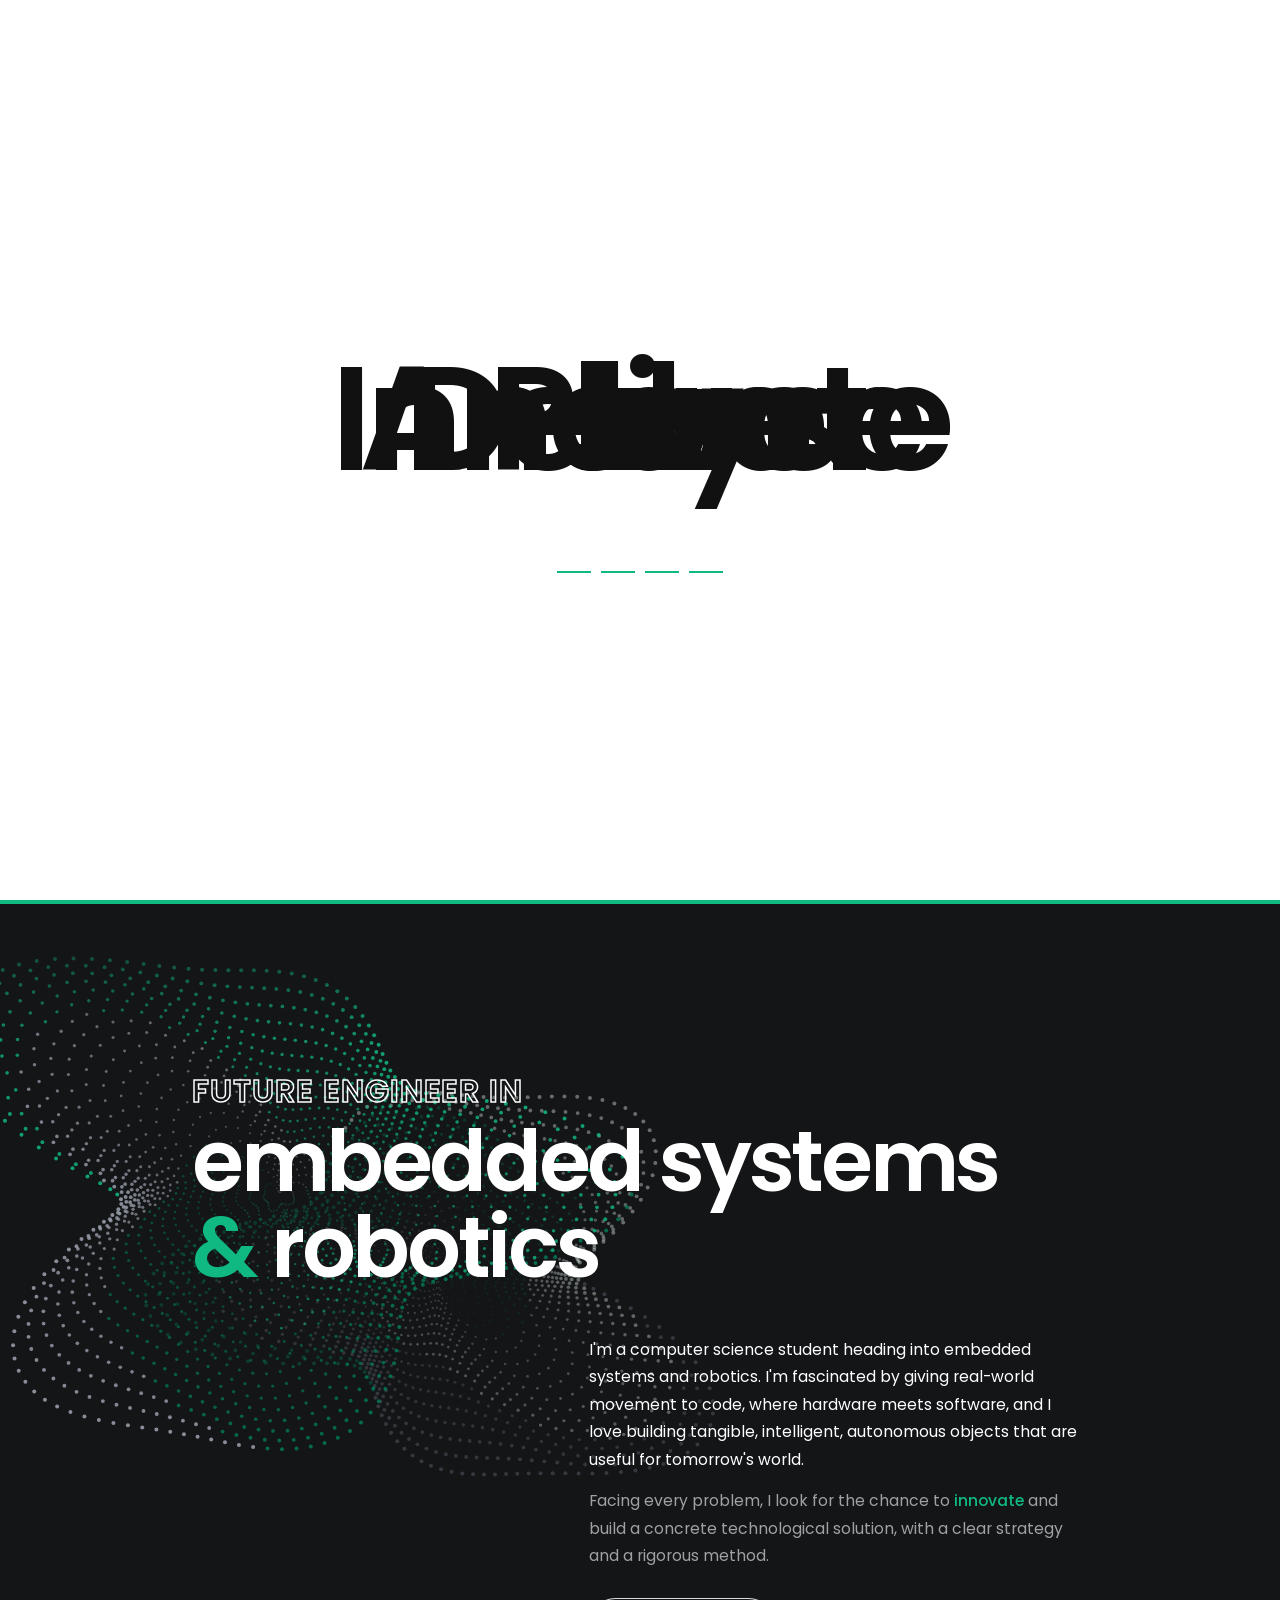
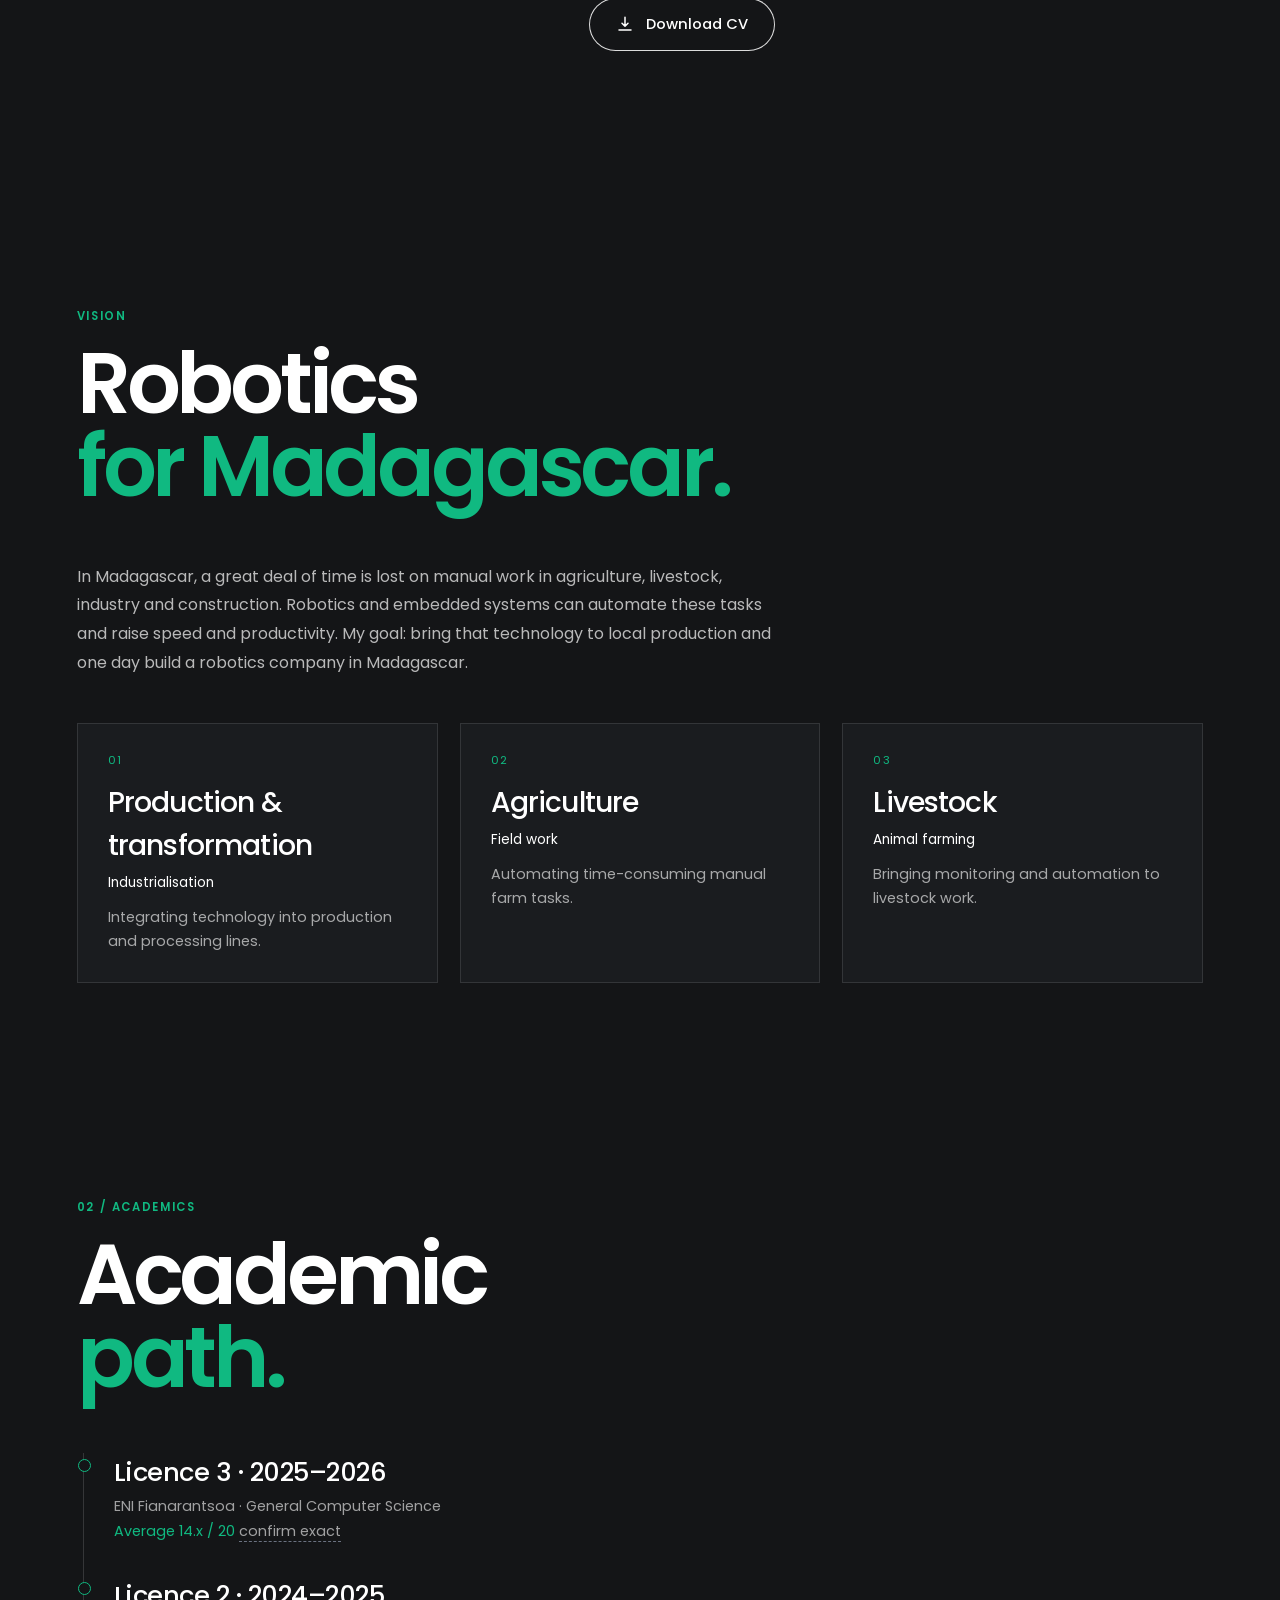
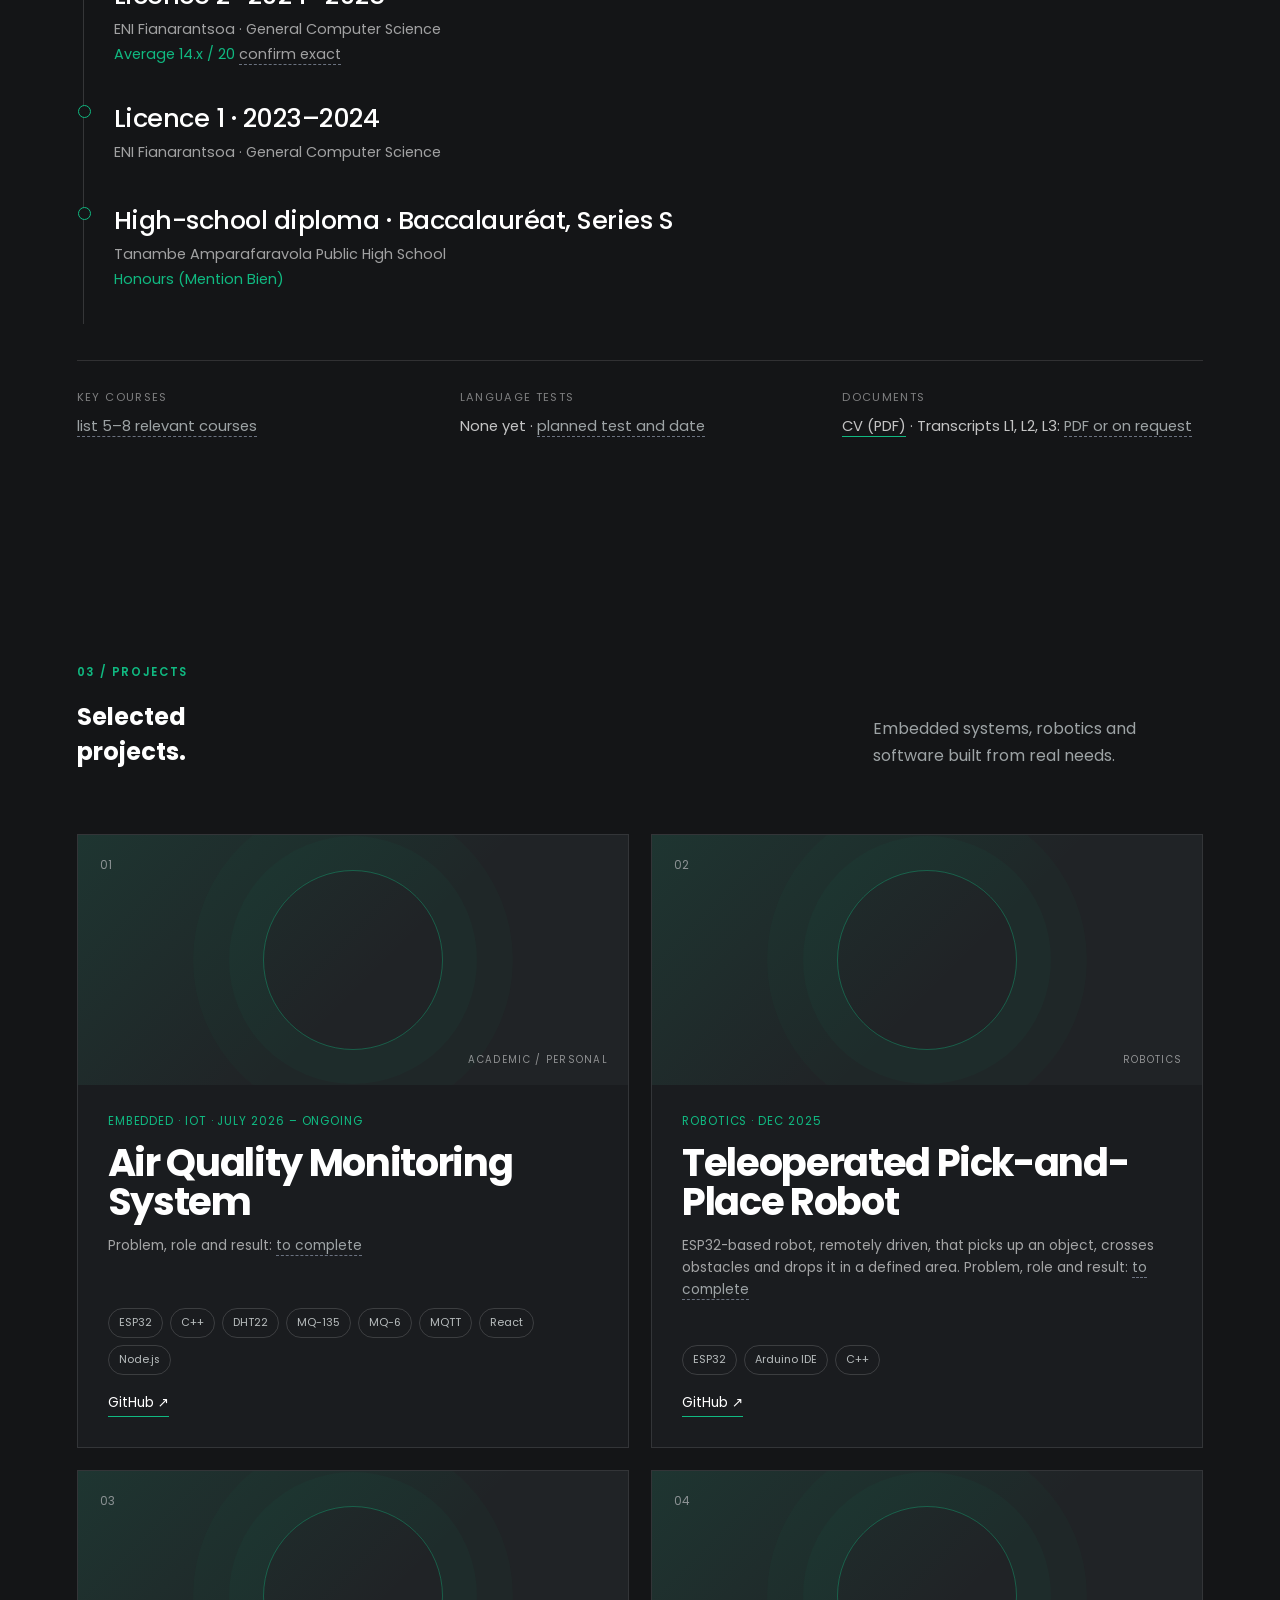
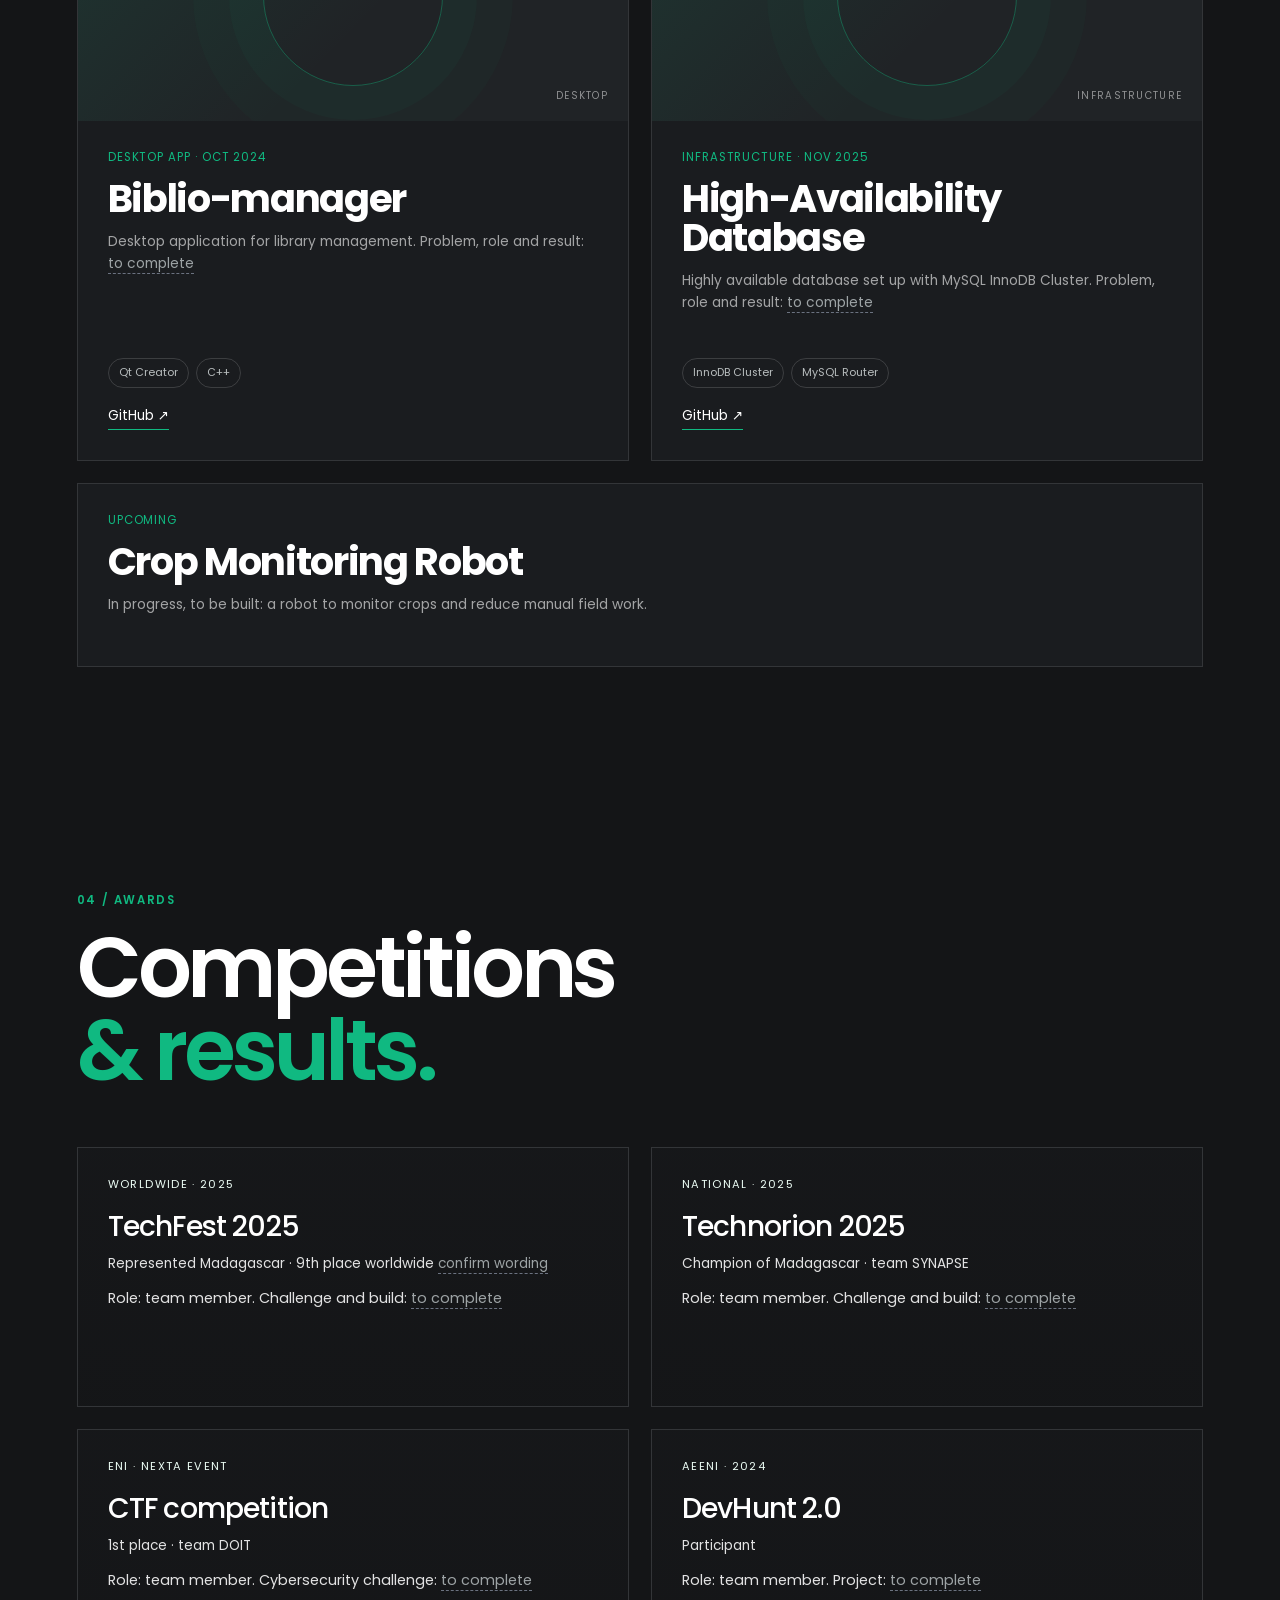
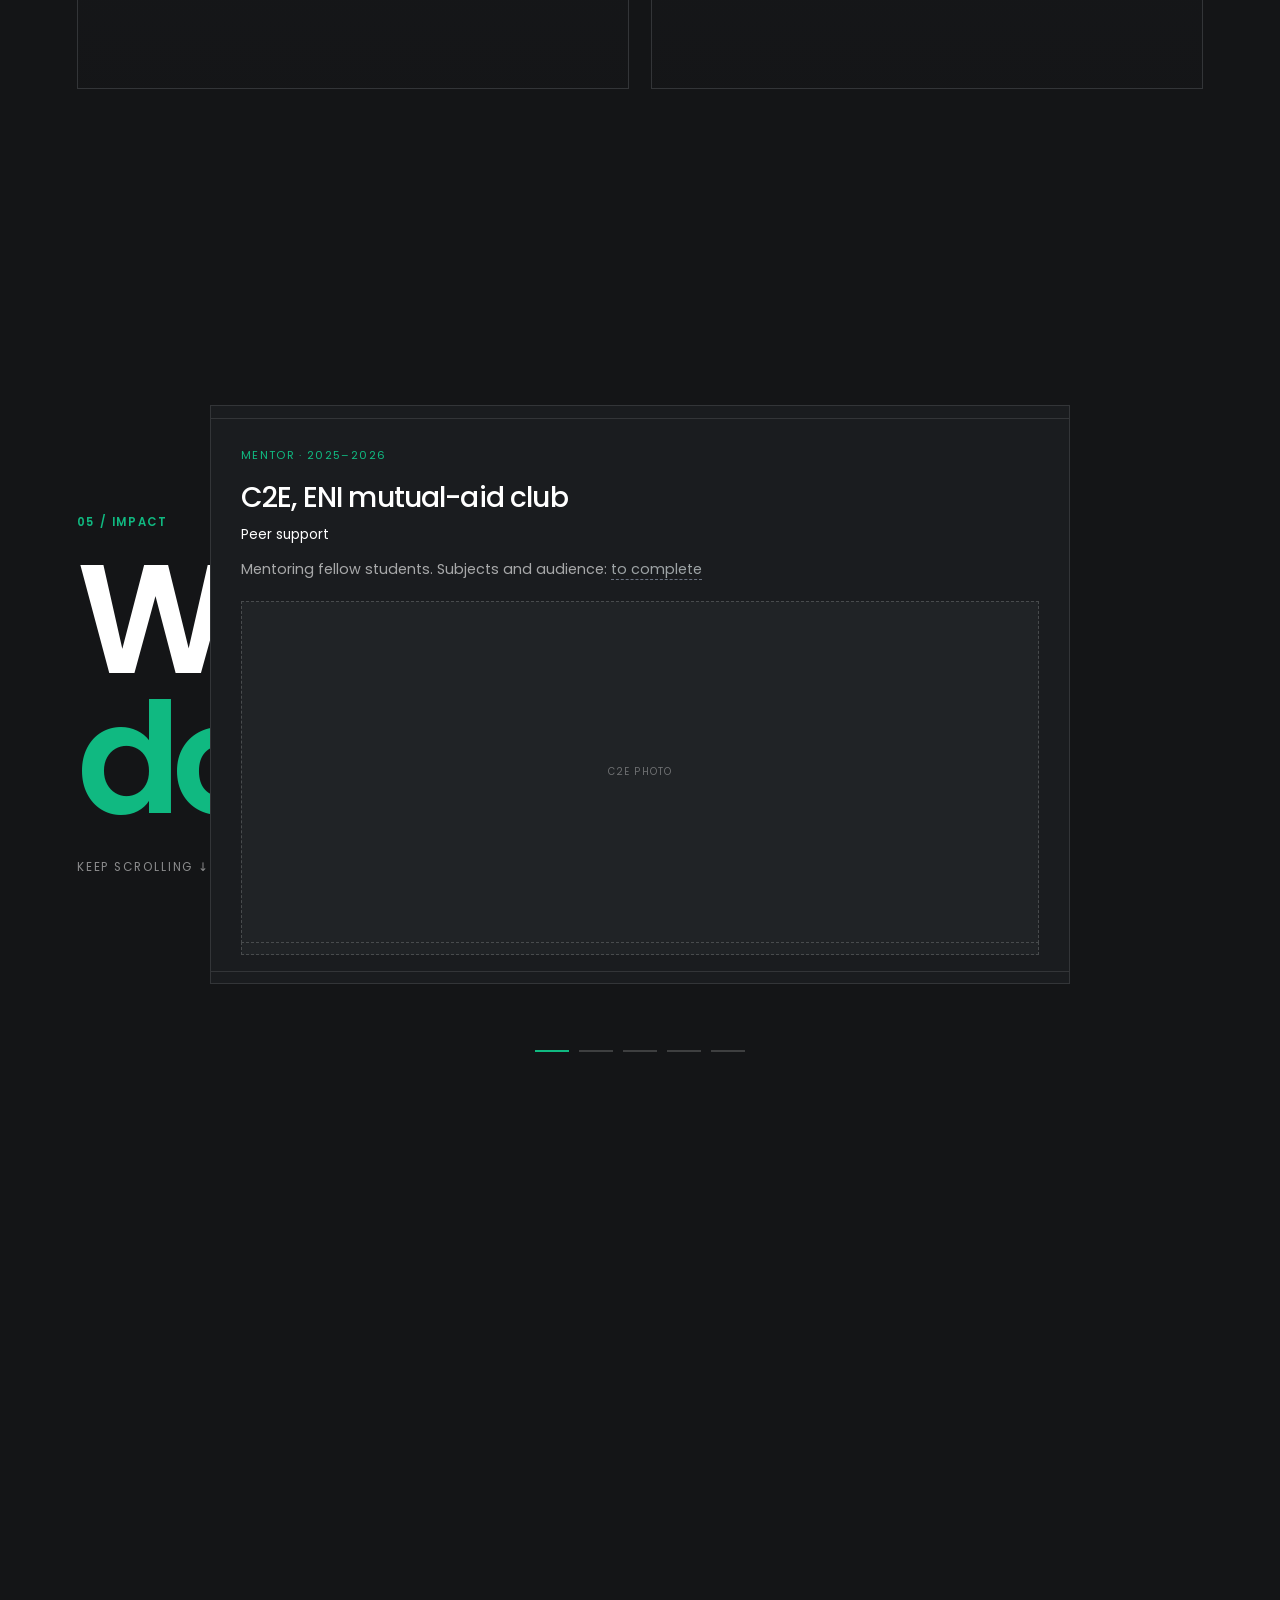
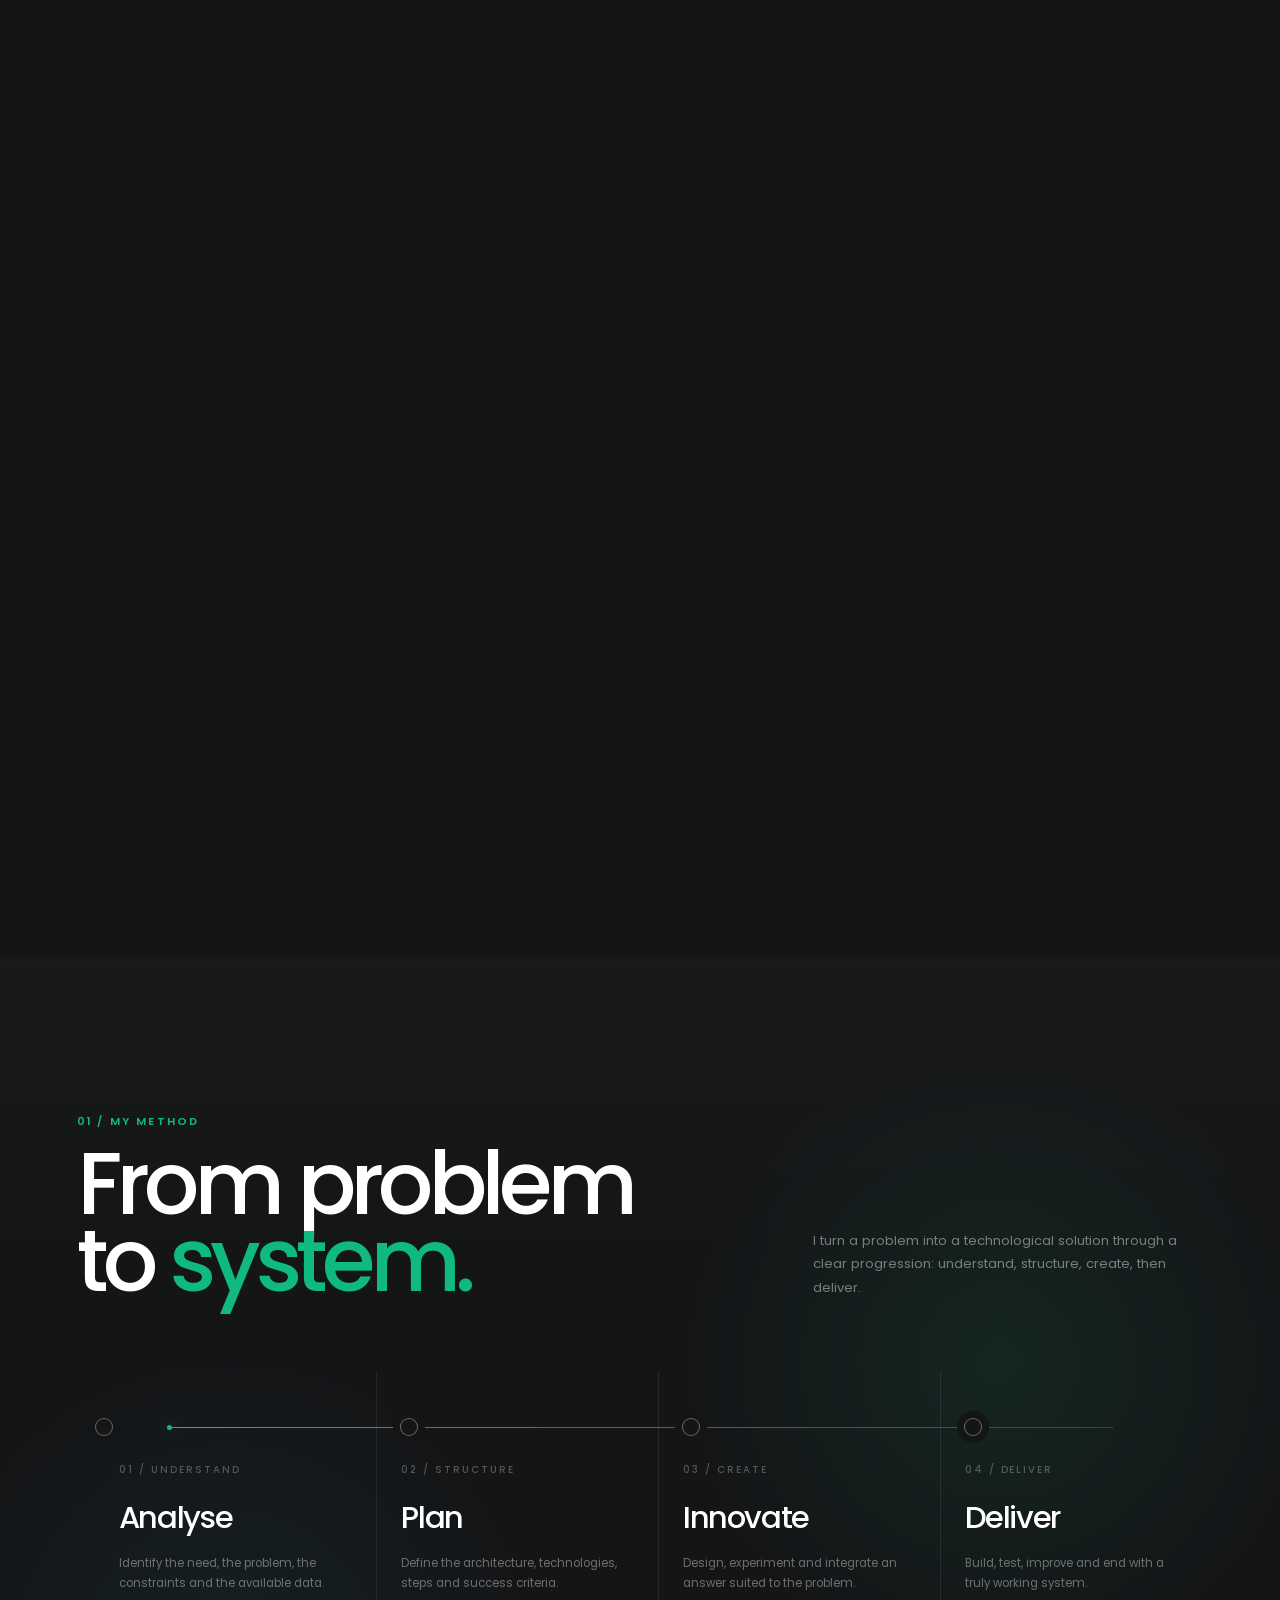
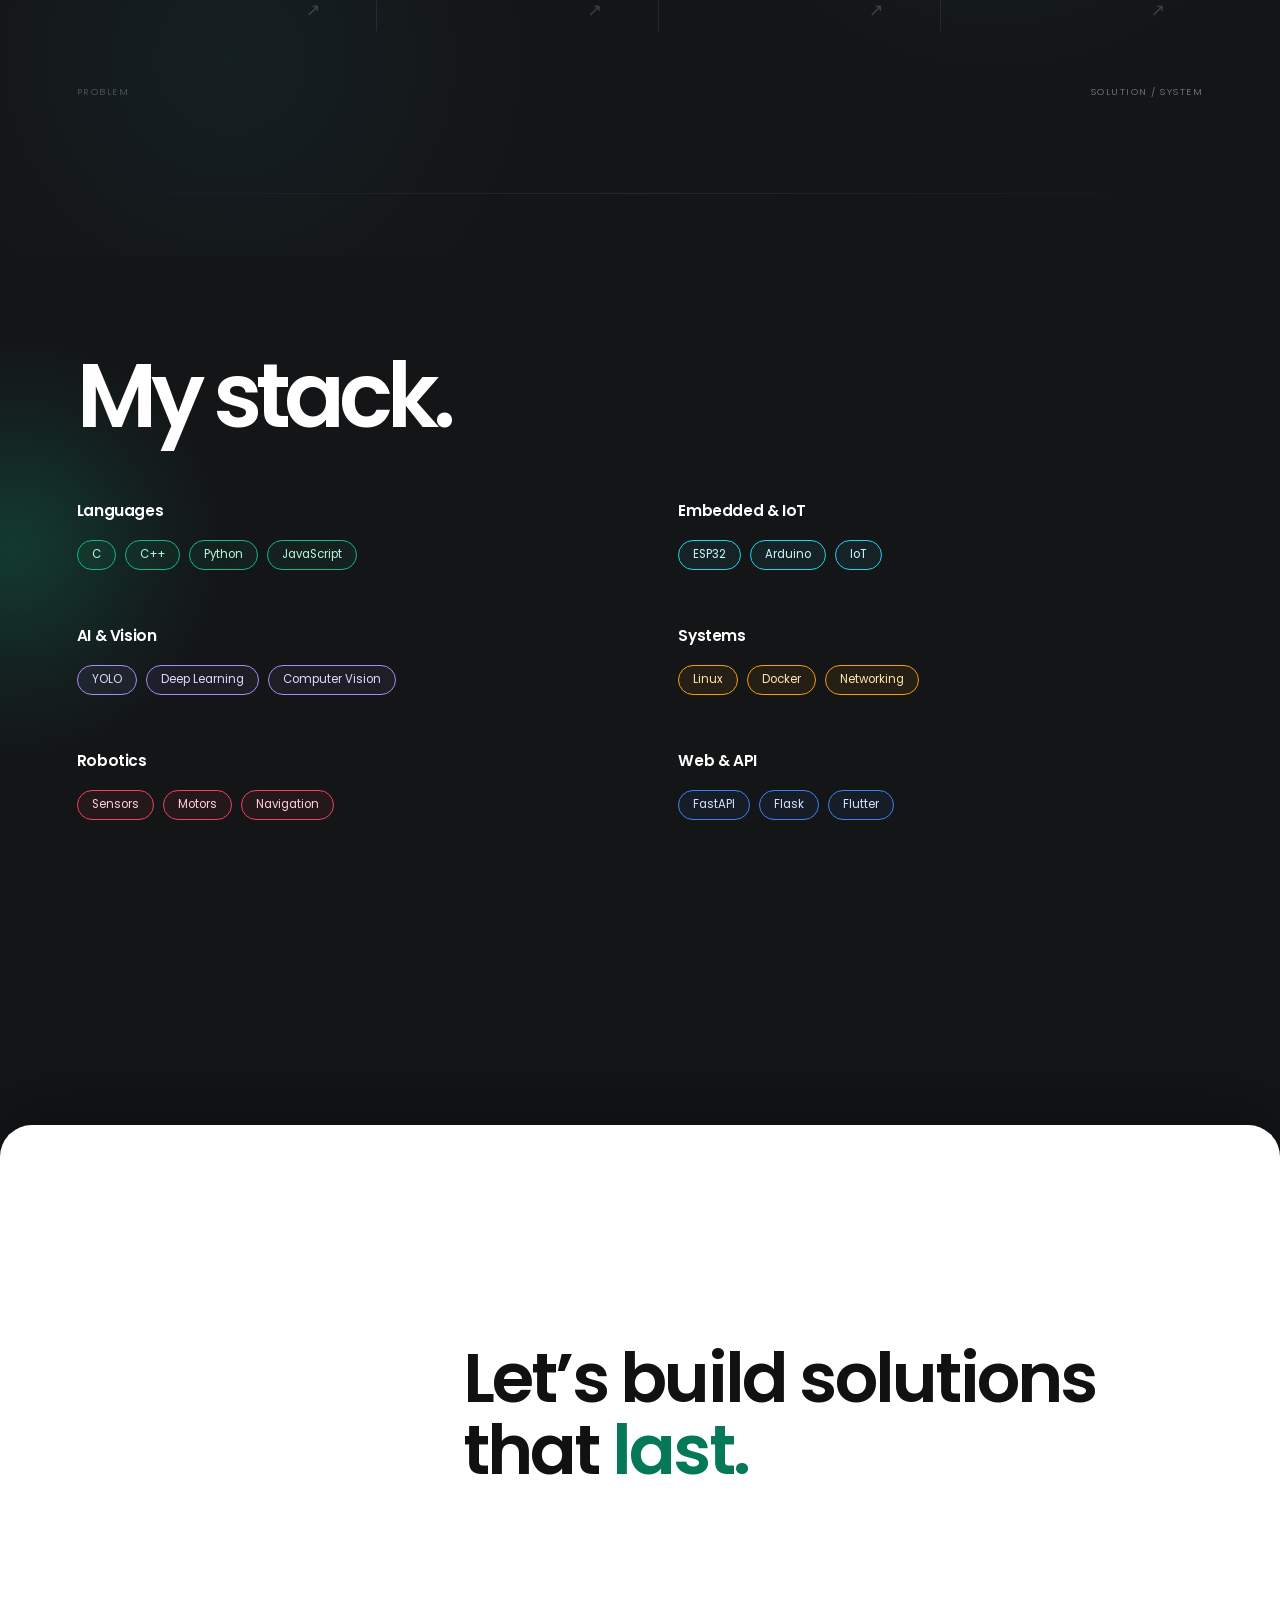
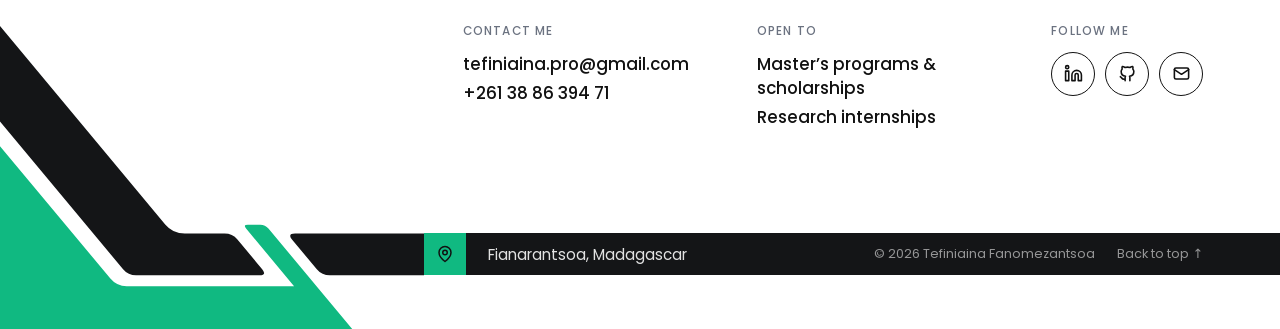
==== commit 5ead32da: "Style amelioration" ====
--- a/others/index.html
+++ b/others/index.html
@@ -129,15 +129,13 @@
 </div></div></section>
 <section class="sec hscroll" id="impact">
   <div class="hsticky">
-    <div class="htrack">
-      <div class="hhead"><p class="eyebrow">05 / Impact</p><h2>What I've<br><span>done.</span></h2><p class="hint">Keep scrolling →</p></div>
-      <article class="c2 big"><p class="c2t">Mentor · 2026</p><h3>STEM Kids</h3><p class="c2m">Organised by STEM For Good · ages 7–15 · free</p>
-<p>Free robotics workshops for children aged 7 to 15, in two 3-day editions: <b>29–31 July 2026 in Fianarantsoa</b> and <b>13–15 August 2026 in Ambalavao</b>. Number of children and what they built: <span class="tbd">to complete</span></p><div class="photos"><div class="ph"><img src="images/stemkids-1.jpg" alt="STEM Kids 1" loading="lazy" onerror="this.remove()"><span>STEM Kids 1</span></div><div class="ph"><img src="images/stemkids-2.jpg" alt="STEM Kids 2" loading="lazy" onerror="this.remove()"><span>STEM Kids 2</span></div><div class="ph"><img src="images/stemkids-3.jpg" alt="STEM Kids 3" loading="lazy" onerror="this.remove()"><span>STEM Kids 3</span></div><div class="ph"><img src="images/stemkids-4.jpg" alt="STEM Kids 4" loading="lazy" onerror="this.remove()"><span>STEM Kids 4</span></div></div></article>
-      <article class="c2"><p class="c2t">President · 2025–2026</p><h3>RHI · Honesty &amp; Integrity Network</h3><p class="c2m">Leadership</p><p>Building a generation without corruption by raising awareness among peers. Members and actions led: <span class="tbd">to complete</span></p><div class="ph"><img src="images/rhi.jpg" alt="RHI photo" loading="lazy" onerror="this.remove()"><span>RHI photo</span></div></article>
-      <article class="c2"><p class="c2t">Mentor · 2026 – present</p><h3>STEM For Good Haute Matsiatra</h3><p class="c2m">Youth &amp; technology</p><p>Working with young people: the "Technorion" robotics competition and a tech expo.</p><div class="ph"><img src="images/stemforgood.jpg" alt="STEM For Good photo" loading="lazy" onerror="this.remove()"><span>STEM For Good photo</span></div></article>
-      <article class="c2"><p class="c2t">Mentor · 2025–2026</p><h3>C2E, ENI mutual-aid club</h3><p class="c2m">Peer support</p><p>Mentoring fellow students. Subjects and audience: <span class="tbd">to complete</span></p><div class="ph"><img src="images/c2e.jpg" alt="C2E photo" loading="lazy" onerror="this.remove()"><span>C2E photo</span></div></article>
-    </div>
-    <div class="hbar" aria-hidden="true"><i></i></div>
+    <div class="hslide htitle"><p class="eyebrow">05 / Impact</p><h2>What I've<br><span>done.</span></h2><p class="hint">Keep scrolling ↓</p></div>
+      <div class="hslide"><article class="c2"><p class="c2t">Mentor · 2026</p><h3>STEM Kids</h3><p class="c2m">Organised by STEM For Good · ages 7–15 · free</p>
+<p>Free robotics workshops for children aged 7 to 15, in two 3-day editions: <b>29–31 July 2026 in Fianarantsoa</b> and <b>13–15 August 2026 in Ambalavao</b>. Number of children and what they built: <span class="tbd">to complete</span></p><div class="photos"><div class="ph"><img src="images/stemkids-1.jpg" alt="STEM Kids 1" loading="lazy" onerror="this.remove()"><span>STEM Kids 1</span></div><div class="ph"><img src="images/stemkids-2.jpg" alt="STEM Kids 2" loading="lazy" onerror="this.remove()"><span>STEM Kids 2</span></div><div class="ph"><img src="images/stemkids-3.jpg" alt="STEM Kids 3" loading="lazy" onerror="this.remove()"><span>STEM Kids 3</span></div><div class="ph"><img src="images/stemkids-4.jpg" alt="STEM Kids 4" loading="lazy" onerror="this.remove()"><span>STEM Kids 4</span></div></div></article></div>
+      <div class="hslide"><article class="c2"><p class="c2t">President · 2025–2026</p><h3>RHI · Honesty &amp; Integrity Network</h3><p class="c2m">Leadership</p><p>Building a generation without corruption by raising awareness among peers. Members and actions led: <span class="tbd">to complete</span></p><div class="ph"><img src="images/rhi.jpg" alt="RHI photo" loading="lazy" onerror="this.remove()"><span>RHI photo</span></div></article></div>
+      <div class="hslide"><article class="c2"><p class="c2t">Mentor · 2026 – present</p><h3>STEM For Good Haute Matsiatra</h3><p class="c2m">Youth &amp; technology</p><p>Working with young people: the "Technorion" robotics competition and a tech expo.</p><div class="ph"><img src="images/stemforgood.jpg" alt="STEM For Good photo" loading="lazy" onerror="this.remove()"><span>STEM For Good photo</span></div></article></div>
+      <div class="hslide"><article class="c2"><p class="c2t">Mentor · 2025–2026</p><h3>C2E, ENI mutual-aid club</h3><p class="c2m">Peer support</p><p>Mentoring fellow students. Subjects and audience: <span class="tbd">to complete</span></p><div class="ph"><img src="images/c2e.jpg" alt="C2E photo" loading="lazy" onerror="this.remove()"><span>C2E photo</span></div></article></div>
+    <div class="hdots" aria-hidden="true"><i></i><i></i><i></i><i></i><i></i></div>
   </div>
 </section>
 <!-- MY METHOD -->
--- a/others/style/style.css
+++ b/others/style/style.css
@@ -377,21 +377,25 @@
 .award:hover .abg{transform:scale(1.06)}
 .award .c2m,.award p:last-child{color:rgba(255,255,255,.88)!important}
 
-/* Impact: vertical scroll drives a horizontal gallery (falls back to native horizontal scroll) */
+/* Impact: the title fills the screen first, then each activity appears on its own while scrolling.
+   Without JavaScript (or with reduced motion) everything simply stacks and scrolls normally. */
 .hscroll{padding:0!important;overflow:visible!important}
-.hsticky{overflow-x:auto;padding:calc(var(--strip) + 24px) 0 48px}
-.htrack{display:flex;gap:22px;padding:0 6vw;width:max-content;align-items:stretch}
-.hhead{flex:none;width:min(36vw,440px);display:flex;flex-direction:column;justify-content:center;padding-right:24px}
-.hhead h2{font-size:clamp(2.8rem,6vw,5.6rem);line-height:.98;letter-spacing:-.05em;font-weight:600}
-.hhead h2 span{color:var(--accent)}
-.hint{margin-top:26px;font-size:.72rem;letter-spacing:.16em;text-transform:uppercase;color:rgba(255,255,255,.5)}
-.htrack .c2{flex:none;width:min(500px,82vw);display:flex;flex-direction:column;margin:0}
-.htrack .c2.big{width:min(860px,86vw)}
-.htrack .c2 .ph{margin-top:auto}
-.htrack .c2>p:not([class]){margin-bottom:20px}
-.hscroll.pinned .hsticky{position:sticky;top:0;height:100svh;overflow:hidden;display:flex;flex-direction:column;justify-content:center;padding:var(--strip) 0 0}
-.hscroll.pinned .htrack{will-change:transform}
-.hbar{display:none}
-.hscroll.pinned .hbar{display:block;position:absolute;left:6vw;right:6vw;bottom:5vh;height:2px;background:rgba(255,255,255,.14)}
-.hbar i{display:block;height:100%;width:0;background:var(--accent)}
-@media(max-width:860px){.hhead{width:78vw}.htrack .c2.big{width:88vw}.hscroll.pinned .hsticky{justify-content:center}}+.hsticky{padding:clamp(80px,12vh,140px) 6vw}
+.hslide{width:min(1200px,100%);margin:0 auto clamp(36px,6vh,60px)}
+.hslide:not(.htitle){width:min(860px,100%)}
+.hslide .c2{width:100%;margin:0;display:flex;flex-direction:column}
+.hslide .c2 .ph{margin-top:20px;aspect-ratio:21/9}
+.hslide .photos .ph{aspect-ratio:4/3;margin-top:0}
+.htitle h2{font-size:clamp(3.4rem,12vw,11rem);line-height:.92;letter-spacing:-.06em;font-weight:600}
+.htitle h2 span{color:var(--accent)}
+.hint{margin-top:28px;font-size:.74rem;letter-spacing:.16em;text-transform:uppercase;color:rgba(255,255,255,.5)}
+.hdots{display:none}
+.hscroll.pinned .hsticky{position:sticky;top:0;height:100svh;overflow:hidden;display:grid;place-items:center;padding:var(--strip) 6vw 0}
+.hscroll.pinned .hslide{grid-area:1/1;margin:0;opacity:0;visibility:hidden;transform:translateX(7vw);
+  transition:opacity .7s var(--ease),transform .7s var(--ease),visibility 0s .7s}
+.hscroll.pinned .hslide.on{opacity:1;visibility:visible;transform:none;transition-delay:0s}
+.hscroll.pinned .hslide.before{transform:translateX(-7vw)}
+.hscroll.pinned .hdots{display:flex;gap:10px;position:absolute;left:50%;bottom:5vh;transform:translateX(-50%)}
+.hdots i{width:34px;height:2px;background:rgba(255,255,255,.18);transition:background .4s}
+.hdots i.on{background:var(--accent)}
+@media(max-width:860px){.hslide .photos .ph{aspect-ratio:16/9}.hslide .c2 .ph{aspect-ratio:16/9}}
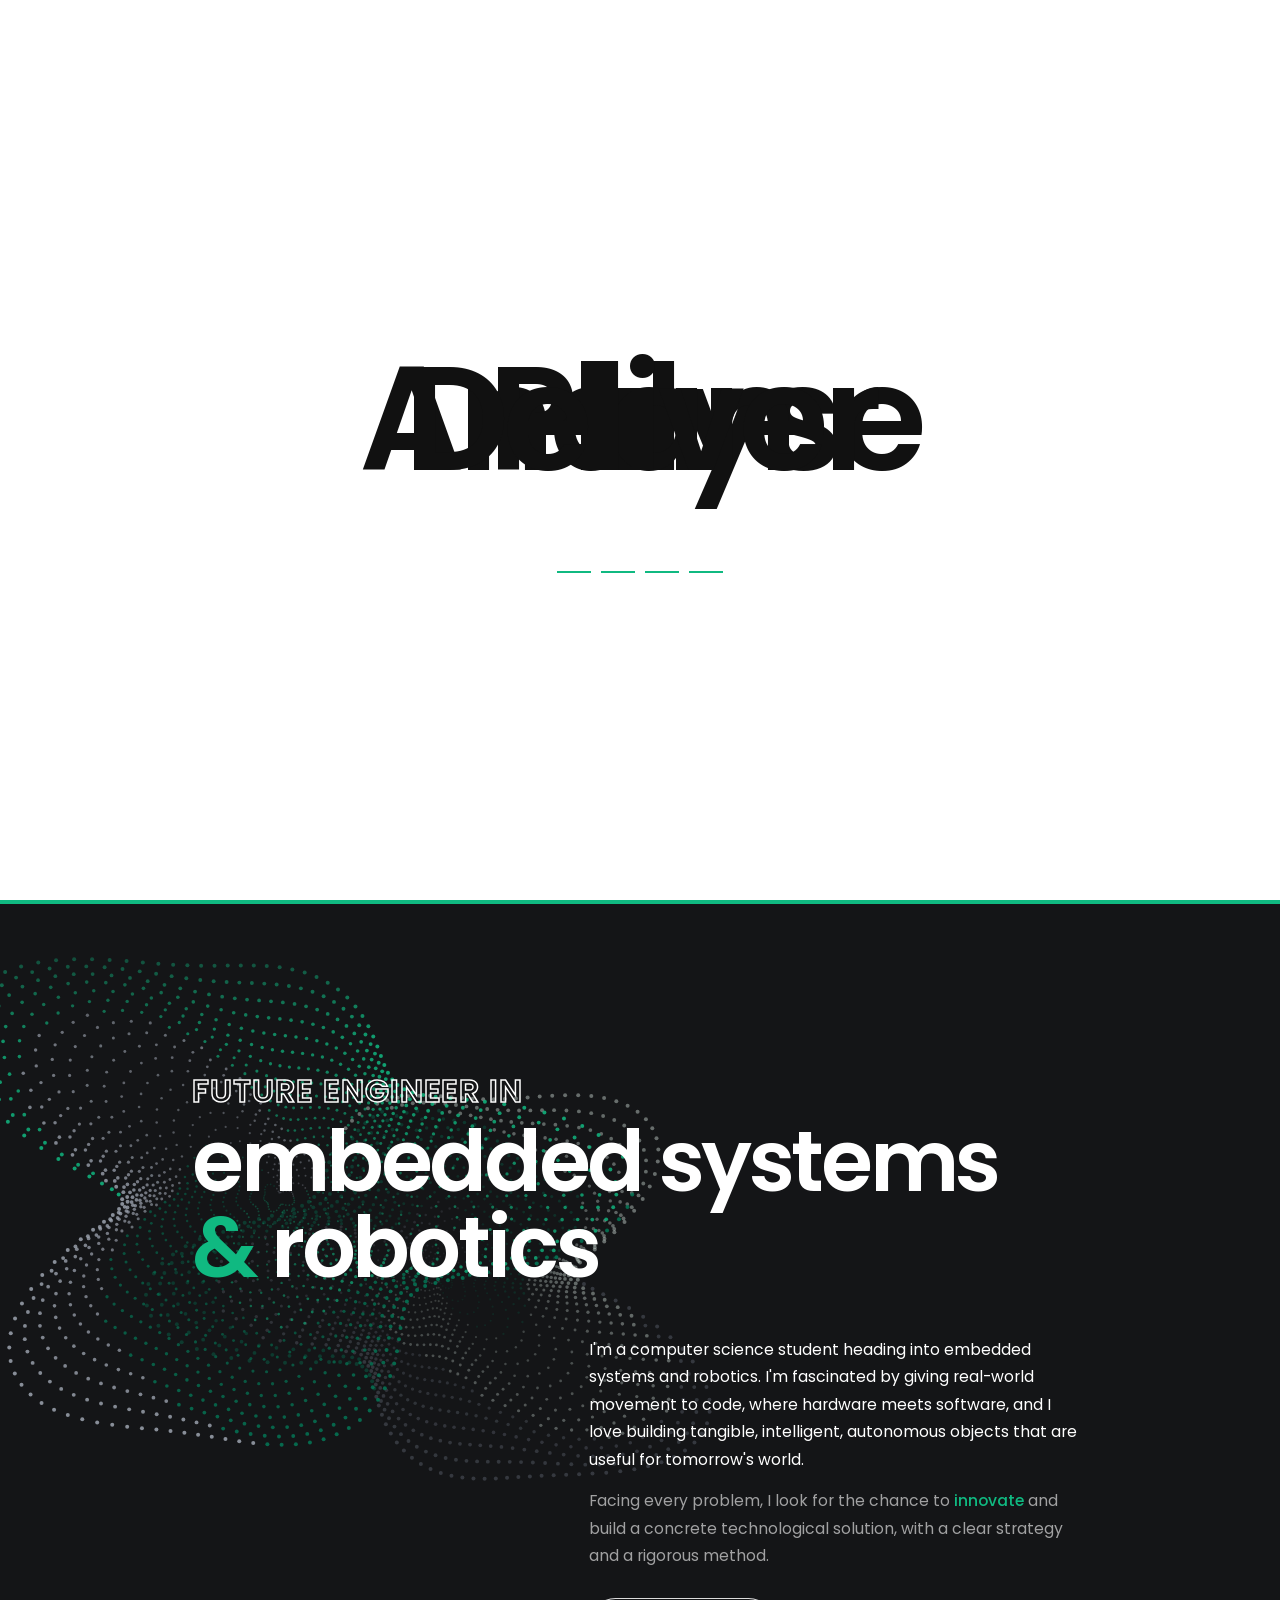
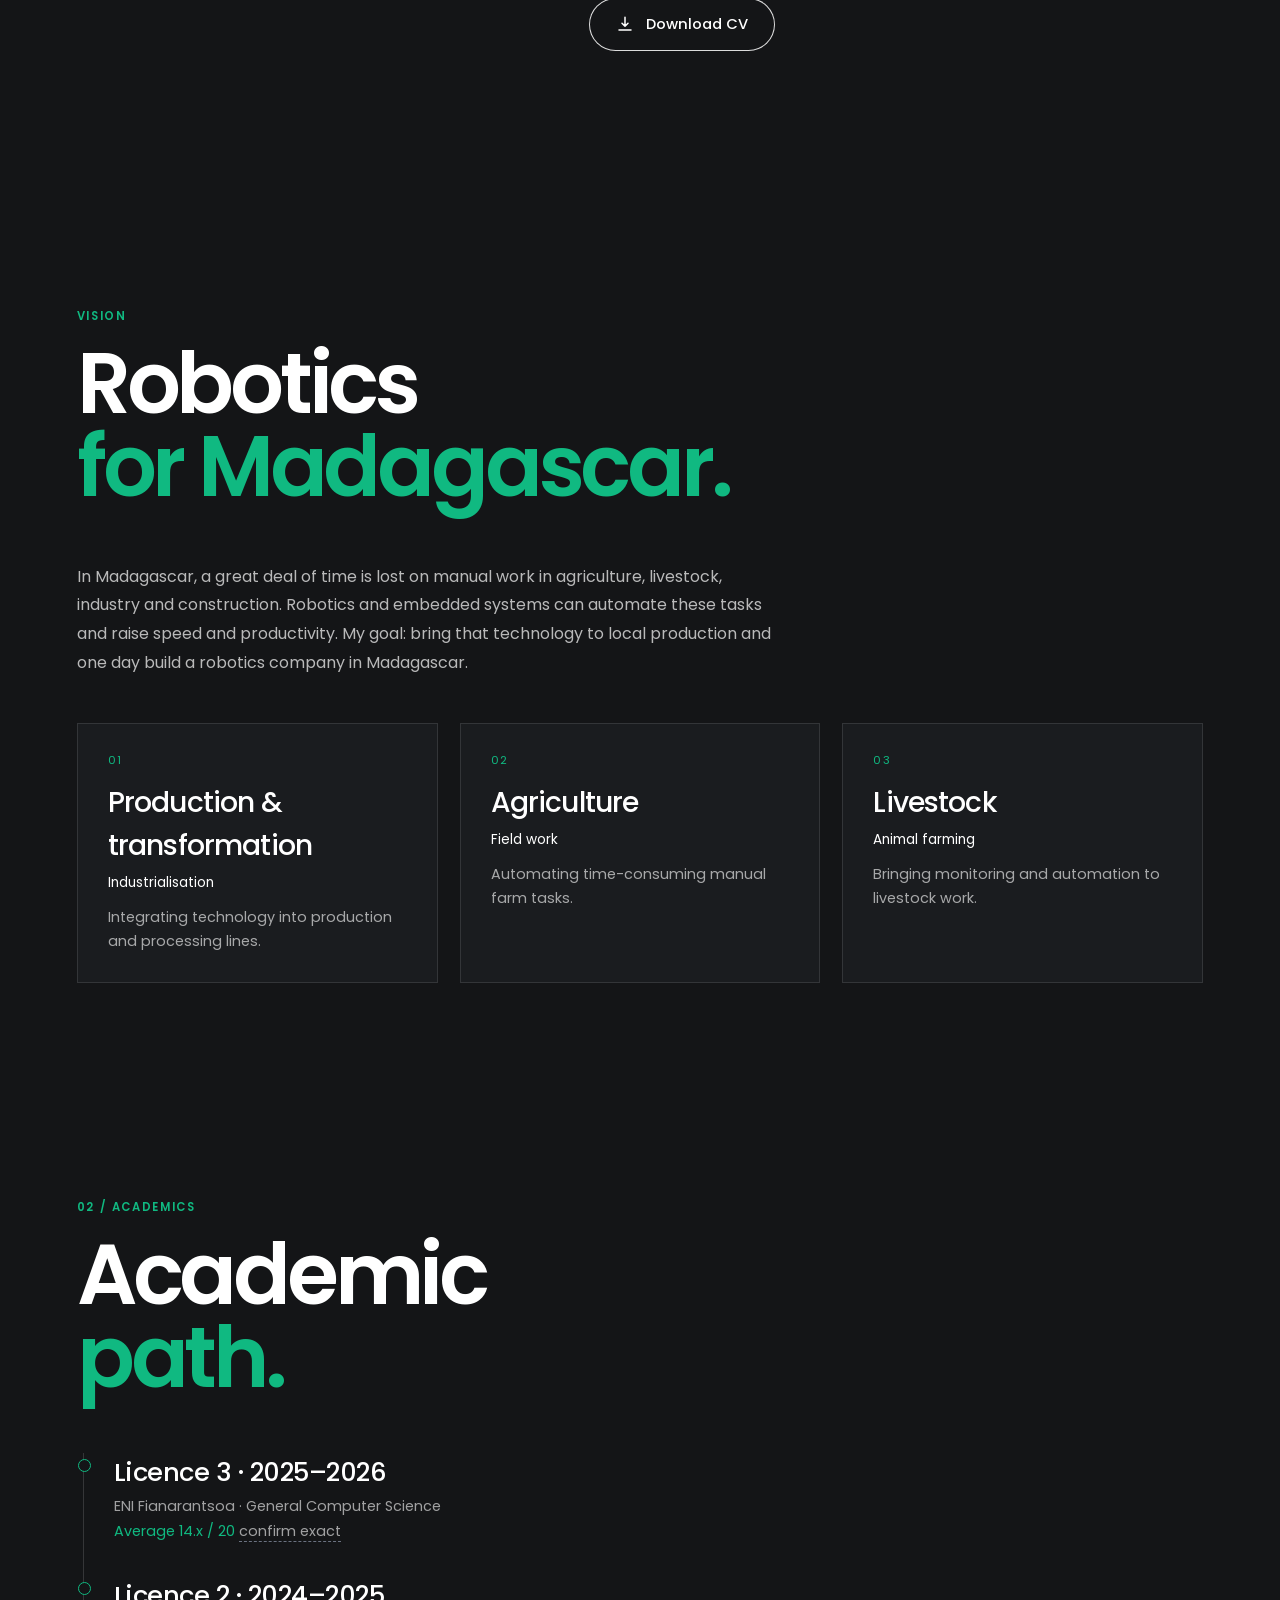
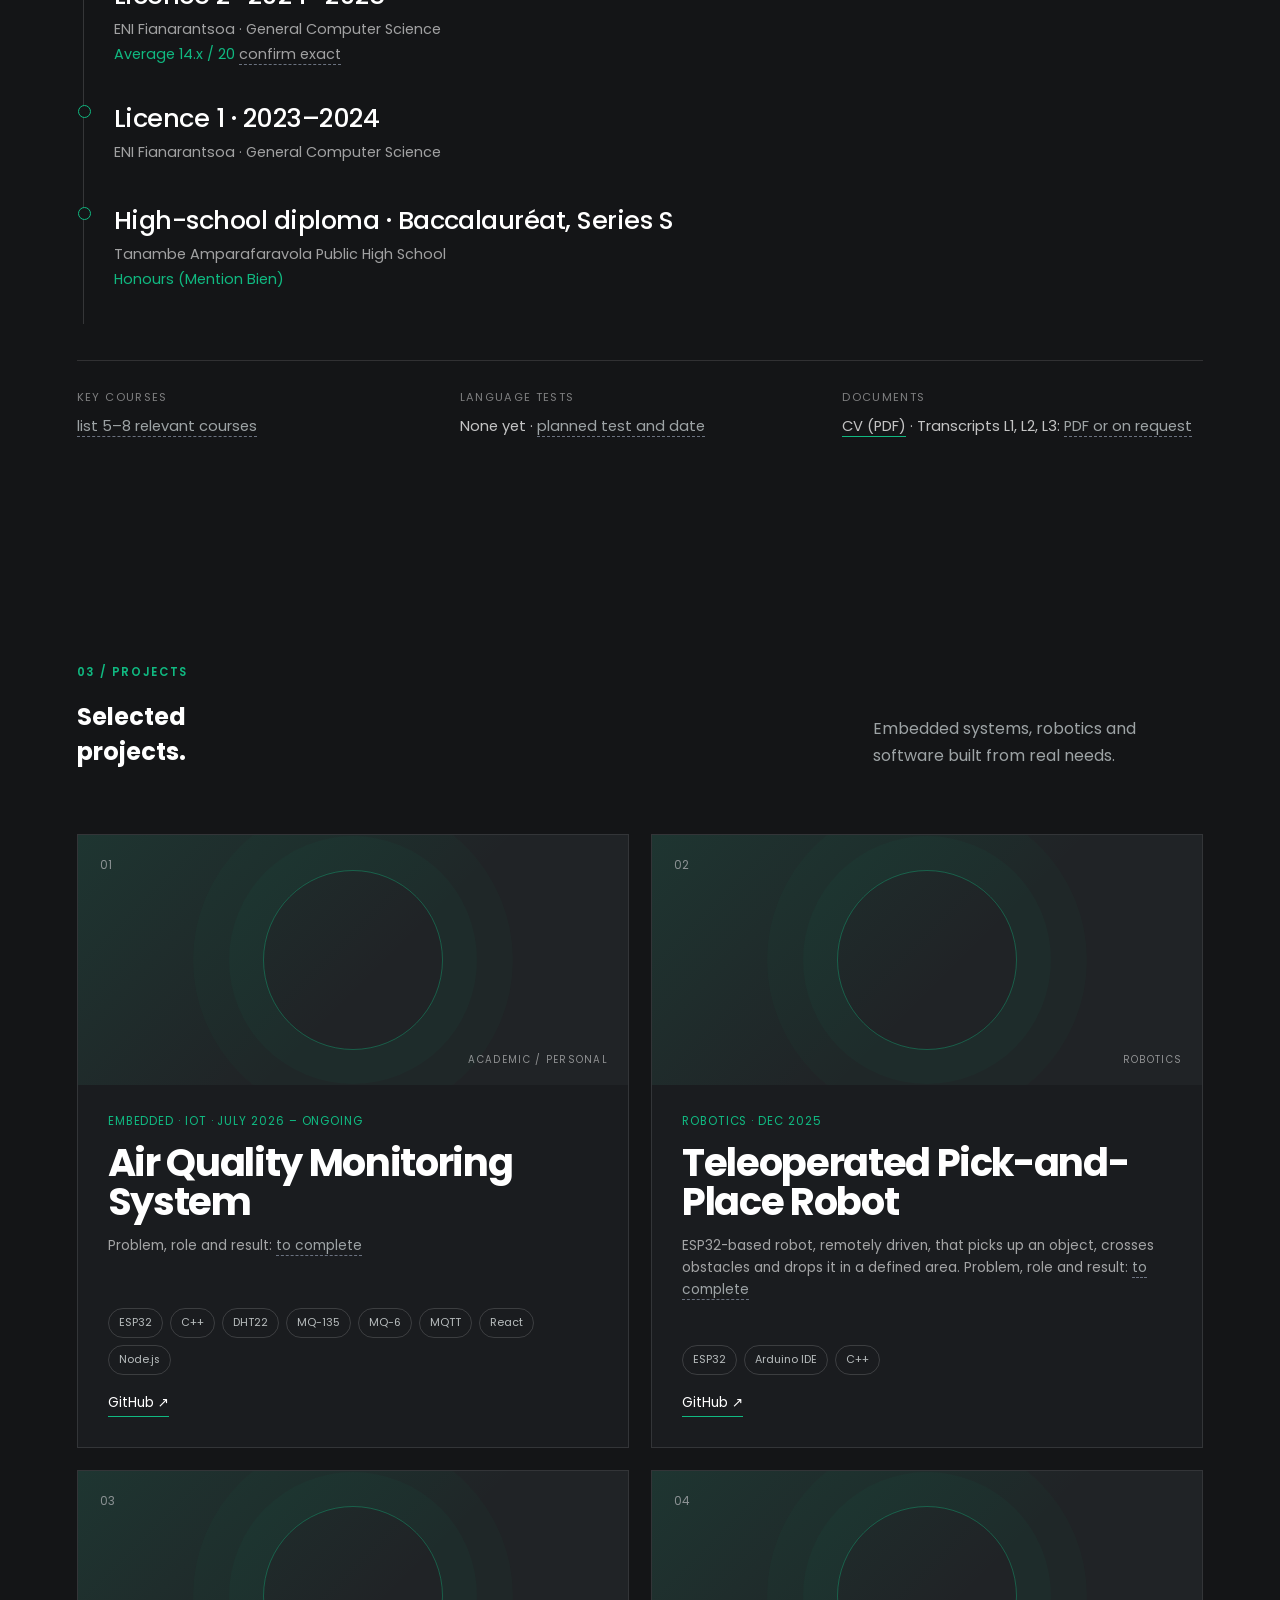
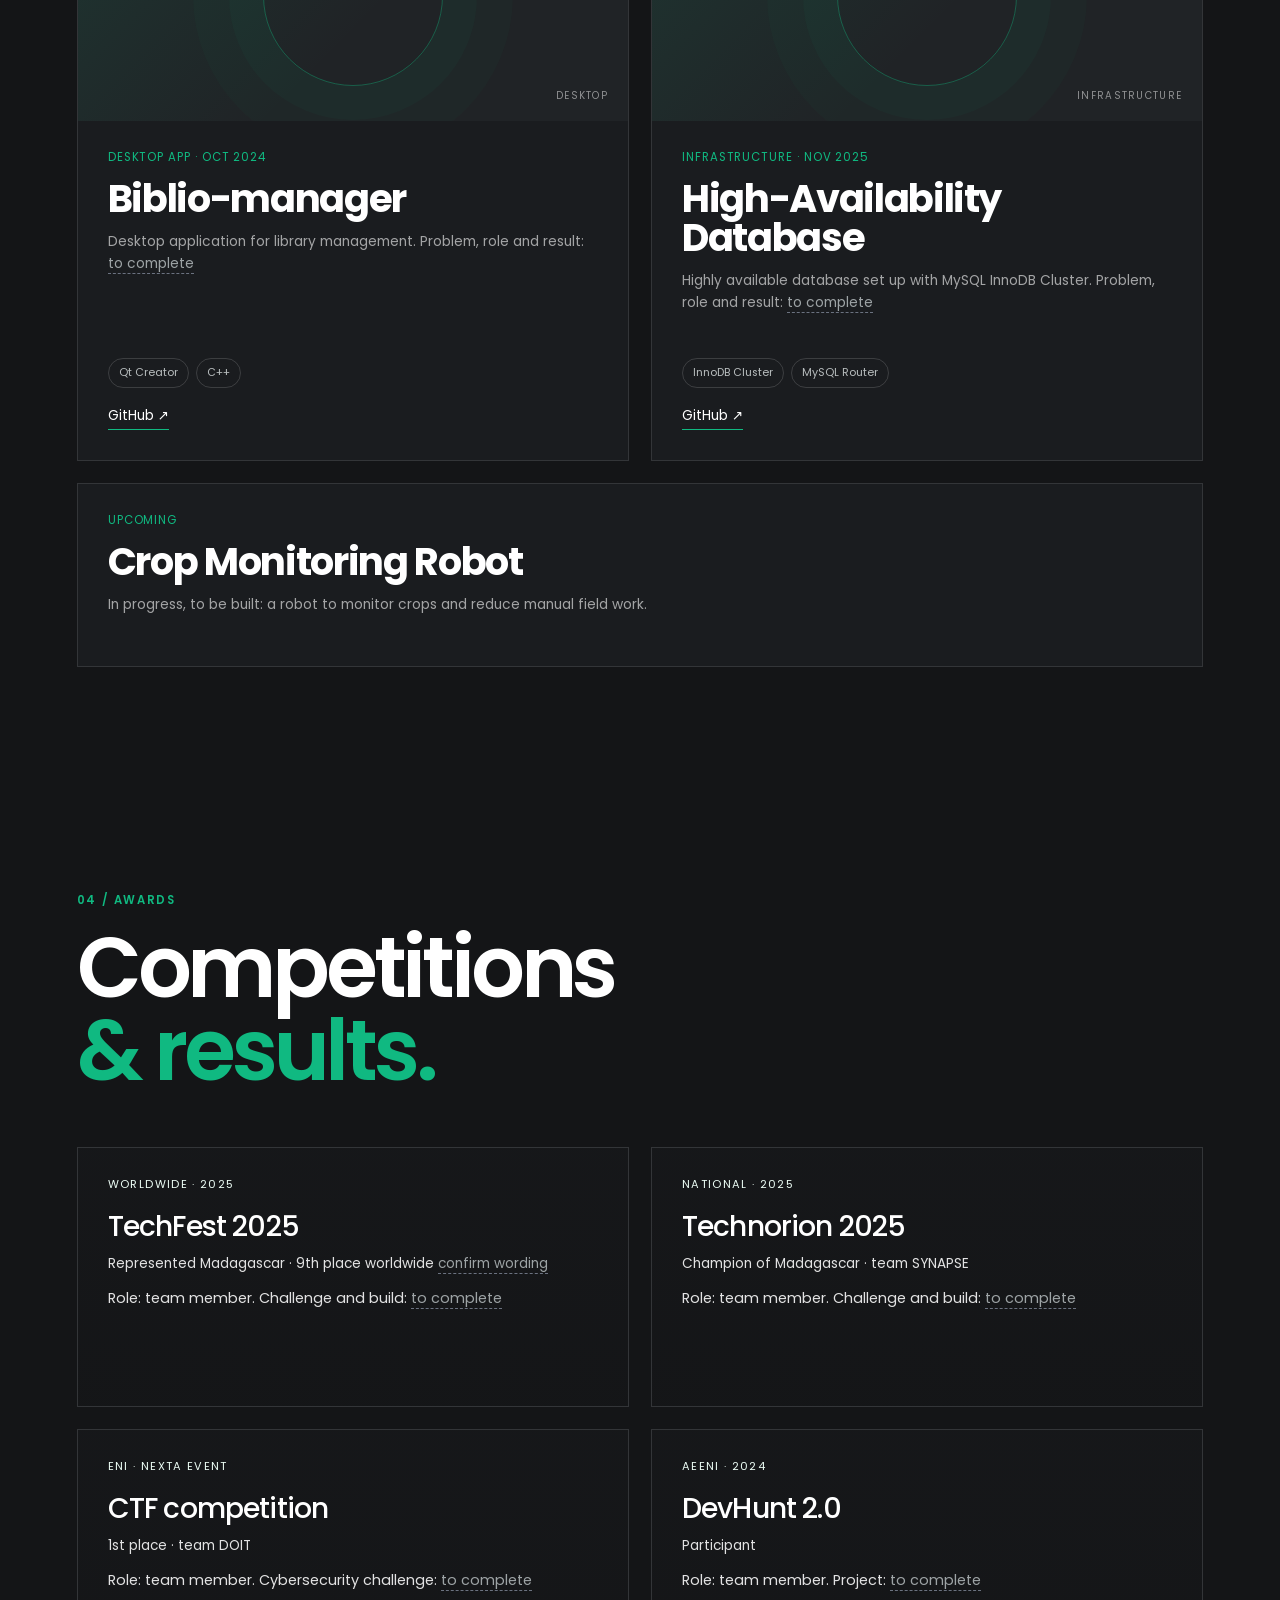
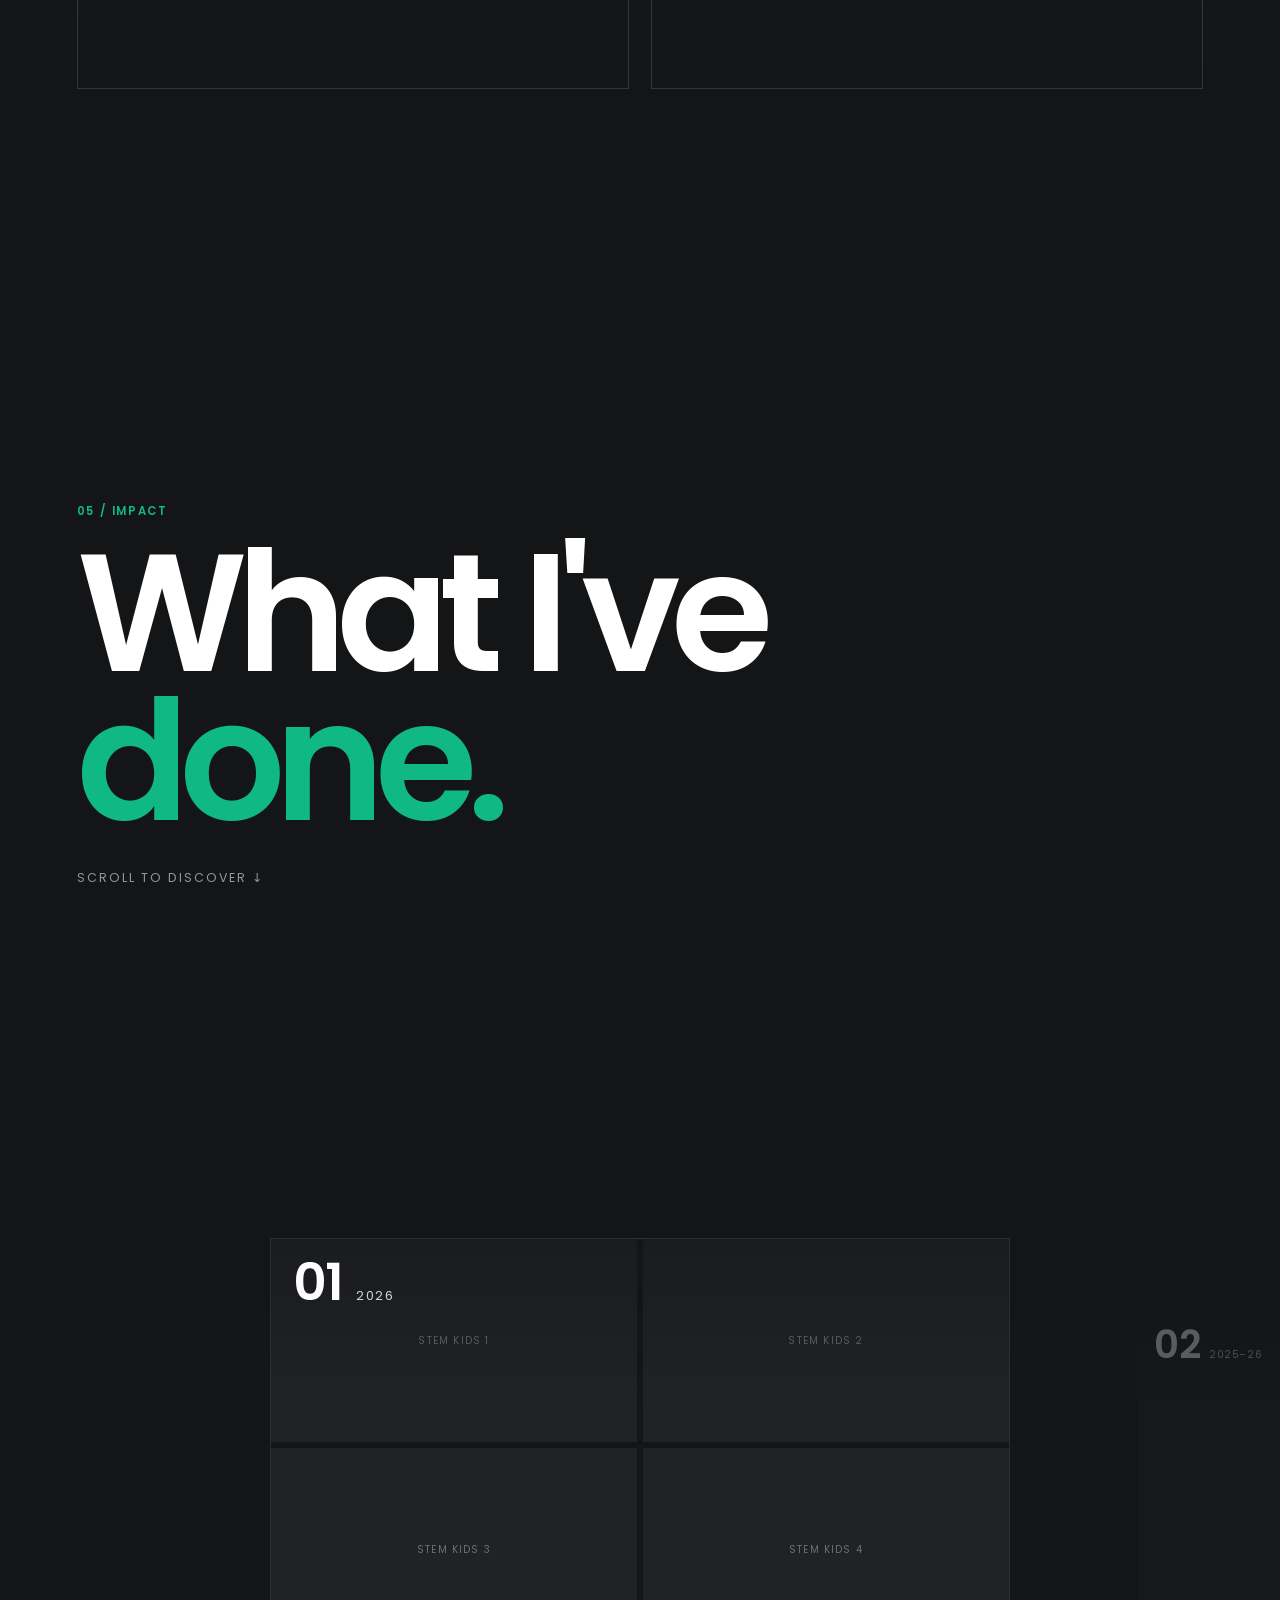
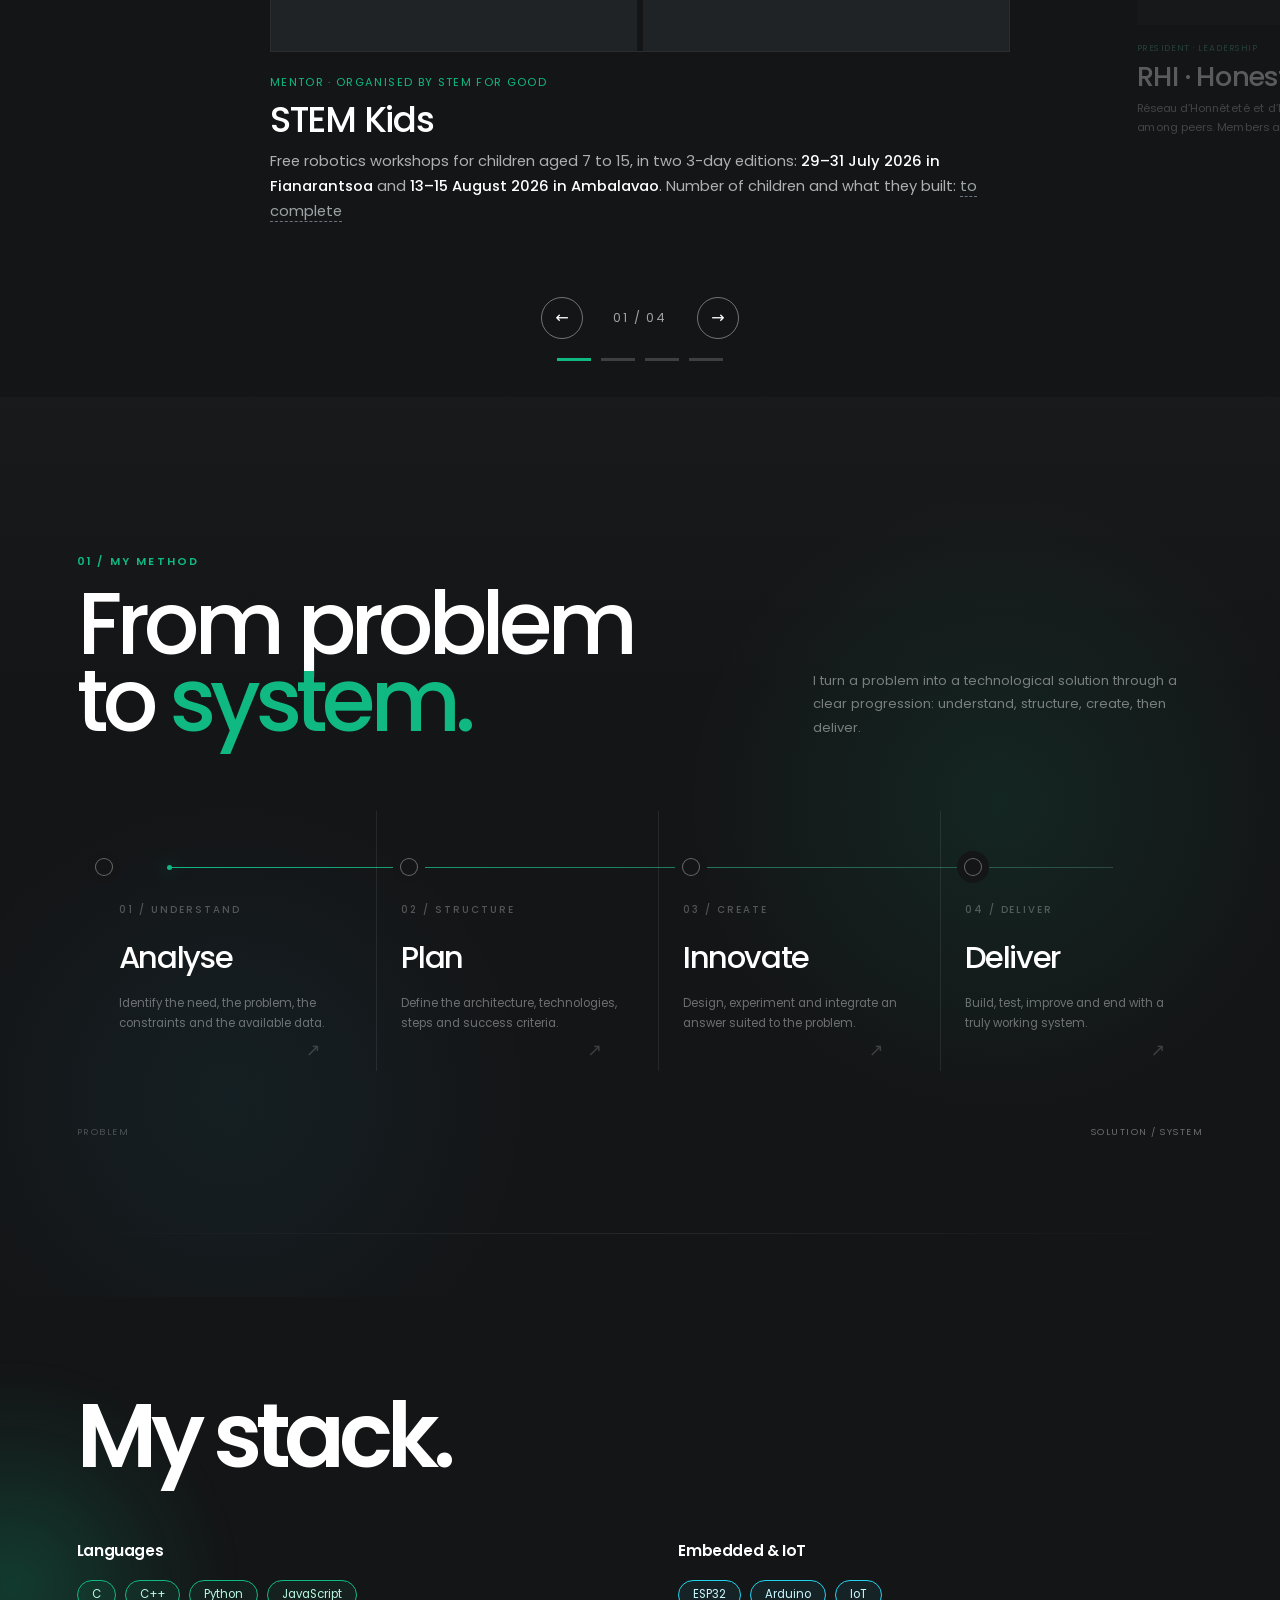
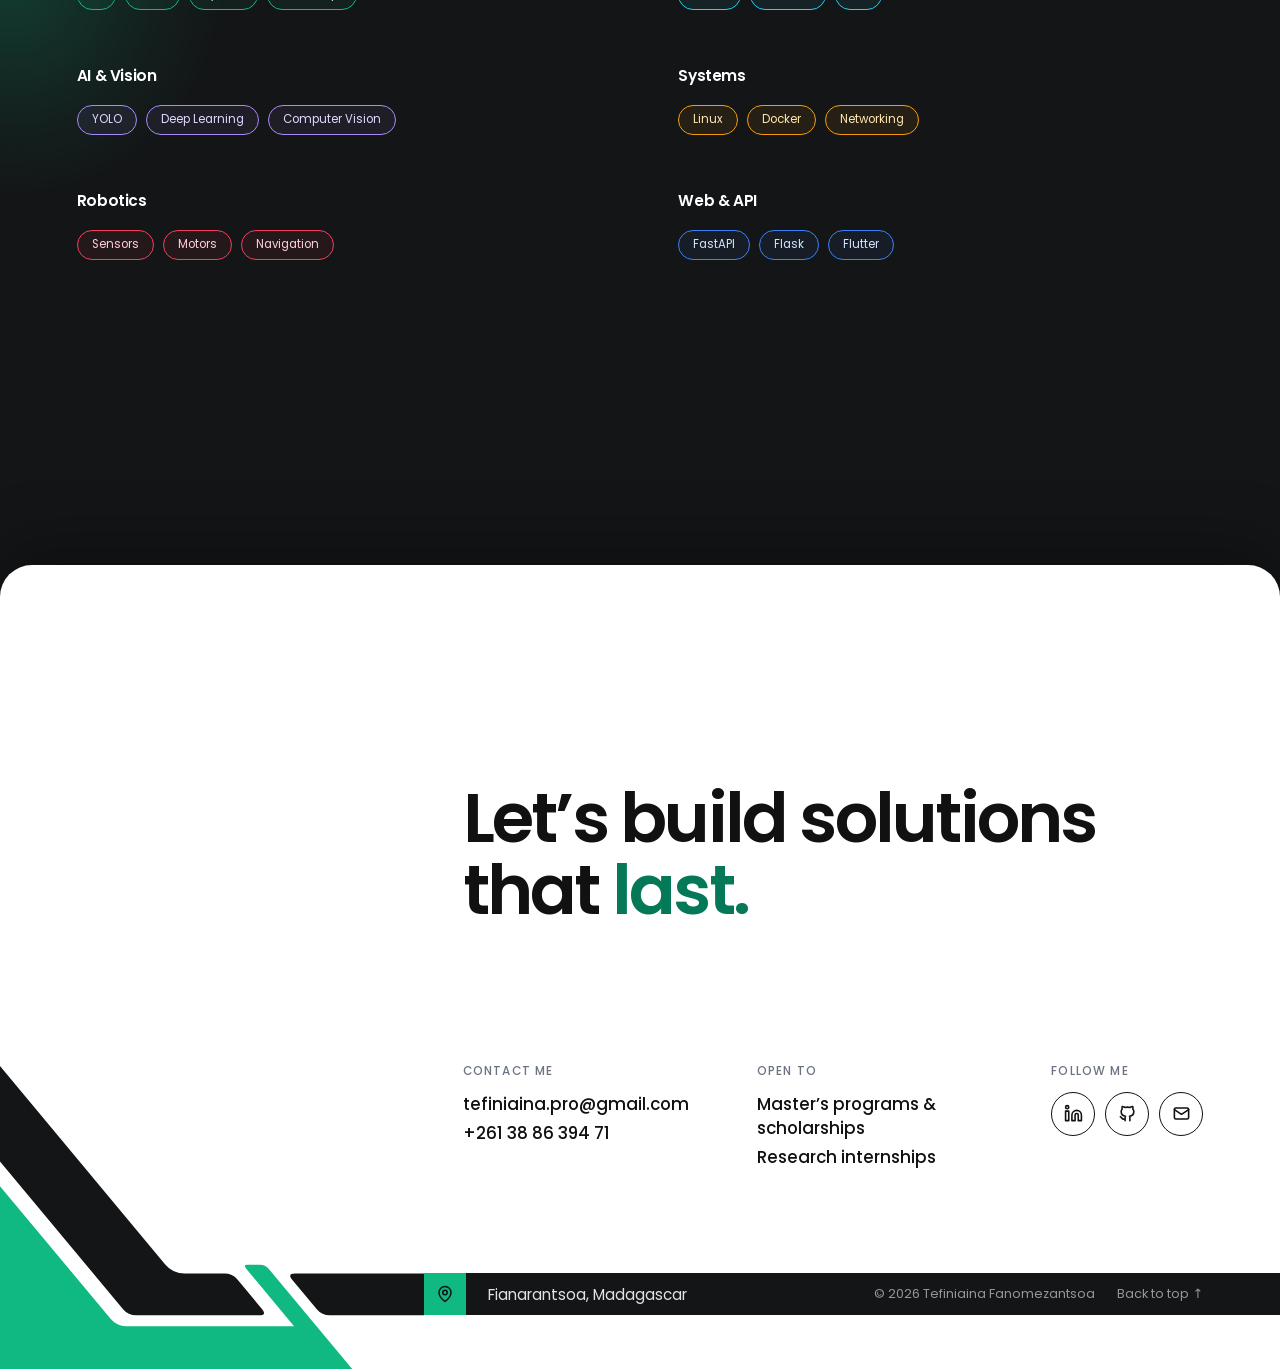
==== commit bac08e66: "I added some improvement in the animation "What I've done" ====
--- a/others/index.html
+++ b/others/index.html
@@ -127,15 +127,21 @@
 <article class="c2 sr award"><img class="abg" src="images/ctf.png" alt="" loading="lazy" onerror="this.remove()"><p class="c2t">ENI · NEXTA event</p><h3>CTF competition</h3><p class="c2m">1st place · team DOIT</p><p>Role: team member. Cybersecurity challenge: <span class="tbd">to complete</span></p></article>
 <article class="c2 sr award"><img class="abg" src="images/devhunt.png" alt="" loading="lazy" onerror="this.remove()"><p class="c2t">AEENI · 2024</p><h3>DevHunt 2.0</h3><p class="c2m">Participant</p><p>Role: team member. Project: <span class="tbd">to complete</span></p></article>
 </div></div></section>
-<section class="sec hscroll" id="impact">
-  <div class="hsticky">
-    <div class="hslide htitle"><p class="eyebrow">05 / Impact</p><h2>What I've<br><span>done.</span></h2><p class="hint">Keep scrolling ↓</p></div>
-      <div class="hslide"><article class="c2"><p class="c2t">Mentor · 2026</p><h3>STEM Kids</h3><p class="c2m">Organised by STEM For Good · ages 7–15 · free</p>
-<p>Free robotics workshops for children aged 7 to 15, in two 3-day editions: <b>29–31 July 2026 in Fianarantsoa</b> and <b>13–15 August 2026 in Ambalavao</b>. Number of children and what they built: <span class="tbd">to complete</span></p><div class="photos"><div class="ph"><img src="images/stemkids-1.jpg" alt="STEM Kids 1" loading="lazy" onerror="this.remove()"><span>STEM Kids 1</span></div><div class="ph"><img src="images/stemkids-2.jpg" alt="STEM Kids 2" loading="lazy" onerror="this.remove()"><span>STEM Kids 2</span></div><div class="ph"><img src="images/stemkids-3.jpg" alt="STEM Kids 3" loading="lazy" onerror="this.remove()"><span>STEM Kids 3</span></div><div class="ph"><img src="images/stemkids-4.jpg" alt="STEM Kids 4" loading="lazy" onerror="this.remove()"><span>STEM Kids 4</span></div></div></article></div>
-      <div class="hslide"><article class="c2"><p class="c2t">President · 2025–2026</p><h3>RHI · Honesty &amp; Integrity Network</h3><p class="c2m">Leadership</p><p>Building a generation without corruption by raising awareness among peers. Members and actions led: <span class="tbd">to complete</span></p><div class="ph"><img src="images/rhi.jpg" alt="RHI photo" loading="lazy" onerror="this.remove()"><span>RHI photo</span></div></article></div>
-      <div class="hslide"><article class="c2"><p class="c2t">Mentor · 2026 – present</p><h3>STEM For Good Haute Matsiatra</h3><p class="c2m">Youth &amp; technology</p><p>Working with young people: the "Technorion" robotics competition and a tech expo.</p><div class="ph"><img src="images/stemforgood.jpg" alt="STEM For Good photo" loading="lazy" onerror="this.remove()"><span>STEM For Good photo</span></div></article></div>
-      <div class="hslide"><article class="c2"><p class="c2t">Mentor · 2025–2026</p><h3>C2E, ENI mutual-aid club</h3><p class="c2m">Peer support</p><p>Mentoring fellow students. Subjects and audience: <span class="tbd">to complete</span></p><div class="ph"><img src="images/c2e.jpg" alt="C2E photo" loading="lazy" onerror="this.remove()"><span>C2E photo</span></div></article></div>
-    <div class="hdots" aria-hidden="true"><i></i><i></i><i></i><i></i><i></i></div>
+<section class="sec" id="impact">
+  <div class="ititle"><div><p class="eyebrow">05 / Impact</p><h2>What I've<br><span>done.</span></h2><p class="hint">Scroll to discover ↓</p></div></div>
+  <div class="ishow" aria-roledescription="carousel" aria-label="What I've done">
+    <div class="itrack">
+      <article class="work"><div class="wimg mosaic"><div class="ph"><img src="images/stemkids-1.jpg" alt="STEM Kids 1" loading="lazy" onerror="this.remove()"><span>STEM Kids 1</span></div><div class="ph"><img src="images/stemkids-2.jpg" alt="STEM Kids 2" loading="lazy" onerror="this.remove()"><span>STEM Kids 2</span></div><div class="ph"><img src="images/stemkids-3.jpg" alt="STEM Kids 3" loading="lazy" onerror="this.remove()"><span>STEM Kids 3</span></div><div class="ph"><img src="images/stemkids-4.jpg" alt="STEM Kids 4" loading="lazy" onerror="this.remove()"><span>STEM Kids 4</span></div><div class="wmeta"><span class="wnum">01</span><span class="wyear">2026</span></div></div>
+      <div class="wtxt"><p class="c2t">Mentor · organised by STEM For Good</p><h3>STEM Kids</h3><p>Free robotics workshops for children aged 7 to 15, in two 3-day editions: <b>29–31 July 2026 in Fianarantsoa</b> and <b>13–15 August 2026 in Ambalavao</b>. Number of children and what they built: <span class="tbd">to complete</span></p></div></article>
+      <article class="work"><div class="wimg"><div class="ph"><img src="images/rhi.jpg" alt="RHI photo" loading="lazy" onerror="this.remove()"><span>RHI photo</span></div><div class="wmeta"><span class="wnum">02</span><span class="wyear">2025–26</span></div></div>
+      <div class="wtxt"><p class="c2t">President · Leadership</p><h3>RHI · Honesty &amp; Integrity Network</h3><p>Réseau d’Honnêteté et d’Intégrité. Building a generation without corruption by raising awareness among peers. Members and actions led: <span class="tbd">to complete</span></p></div></article>
+      <article class="work"><div class="wimg"><div class="ph"><img src="images/stemforgood.jpg" alt="STEM For Good photo" loading="lazy" onerror="this.remove()"><span>STEM For Good photo</span></div><div class="wmeta"><span class="wnum">03</span><span class="wyear">2026 – now</span></div></div>
+      <div class="wtxt"><p class="c2t">Mentor · Youth &amp; technology</p><h3>STEM For Good Haute Matsiatra</h3><p>Working with young people: the “Technorion” robotics competition and a tech expo.</p></div></article>
+      <article class="work"><div class="wimg"><div class="ph"><img src="images/c2e.jpg" alt="C2E photo" loading="lazy" onerror="this.remove()"><span>C2E photo</span></div><div class="wmeta"><span class="wnum">04</span><span class="wyear">2025–26</span></div></div>
+      <div class="wtxt"><p class="c2t">Mentor · Peer support</p><h3>C2E, ENI mutual-aid club</h3><p>Mentoring fellow students. Subjects and audience: <span class="tbd">to complete</span></p></div></article>
+    </div>
+    <div class="ictrl"><button type="button" class="iprev" aria-label="Previous">←</button><p class="hcount" aria-live="off">01 / 04</p><button type="button" class="inext" aria-label="Next">→</button></div>
+    <div class="hdots"><button type="button" aria-label="Show activity 1"></button><button type="button" aria-label="Show activity 2"></button><button type="button" aria-label="Show activity 3"></button><button type="button" aria-label="Show activity 4"></button></div>
   </div>
 </section>
 <!-- MY METHOD -->
--- a/others/style/style.css
+++ b/others/style/style.css
@@ -377,25 +377,41 @@
 .award:hover .abg{transform:scale(1.06)}
 .award .c2m,.award p:last-child{color:rgba(255,255,255,.88)!important}
 
-/* Impact: the title fills the screen first, then each activity appears on its own while scrolling.
-   Without JavaScript (or with reduced motion) everything simply stacks and scrolls normally. */
-.hscroll{padding:0!important;overflow:visible!important}
-.hsticky{padding:clamp(80px,12vh,140px) 6vw}
-.hslide{width:min(1200px,100%);margin:0 auto clamp(36px,6vh,60px)}
-.hslide:not(.htitle){width:min(860px,100%)}
-.hslide .c2{width:100%;margin:0;display:flex;flex-direction:column}
-.hslide .c2 .ph{margin-top:20px;aspect-ratio:21/9}
-.hslide .photos .ph{aspect-ratio:4/3;margin-top:0}
-.htitle h2{font-size:clamp(3.4rem,12vw,11rem);line-height:.92;letter-spacing:-.06em;font-weight:600}
-.htitle h2 span{color:var(--accent)}
-.hint{margin-top:28px;font-size:.74rem;letter-spacing:.16em;text-transform:uppercase;color:rgba(255,255,255,.5)}
-.hdots{display:none}
-.hscroll.pinned .hsticky{position:sticky;top:0;height:100svh;overflow:hidden;display:grid;place-items:center;padding:var(--strip) 6vw 0}
-.hscroll.pinned .hslide{grid-area:1/1;margin:0;opacity:0;visibility:hidden;transform:translateX(7vw);
-  transition:opacity .7s var(--ease),transform .7s var(--ease),visibility 0s .7s}
-.hscroll.pinned .hslide.on{opacity:1;visibility:visible;transform:none;transition-delay:0s}
-.hscroll.pinned .hslide.before{transform:translateX(-7vw)}
-.hscroll.pinned .hdots{display:flex;gap:10px;position:absolute;left:50%;bottom:5vh;transform:translateX(-50%)}
-.hdots i{width:34px;height:2px;background:rgba(255,255,255,.18);transition:background .4s}
-.hdots i.on{background:var(--accent)}
-@media(max-width:860px){.hslide .photos .ph{aspect-ratio:16/9}.hslide .c2 .ph{aspect-ratio:16/9}}+/* Impact: huge title, then an automatic carousel (every 1.5 s). The active card scales up and "takes the place";
+   the others shrink and fade. Without JavaScript it is a plain horizontal scroller. */
+#impact.sec{padding:0}
+.ititle{min-height:100svh;display:flex;flex-direction:column;justify-content:center;padding:var(--strip) 6vw 0}
+.ititle>div{width:min(1200px,100%);margin:0 auto}
+.ititle h2{font-size:clamp(3.6rem,13vw,12rem);line-height:.9;letter-spacing:-.06em;font-weight:600}
+.ititle h2 span{color:var(--accent)}
+.hint{margin-top:32px;font-size:.78rem;letter-spacing:.16em;text-transform:uppercase;color:rgba(255,255,255,.55)}
+.ishow{position:relative;min-height:100svh;display:flex;flex-direction:column;justify-content:center;padding:var(--strip) 0 110px;overflow-x:auto}
+.itrack{display:flex;align-items:center;gap:clamp(20px,3vw,48px);width:max-content;padding:0 6vw}
+.work{flex:none;width:min(58vw,740px)}
+.ishow.auto{overflow:hidden}
+.ishow.auto .itrack{padding:0;will-change:transform;transition:transform .9s cubic-bezier(.65,0,.2,1)}
+.ishow.auto .work{transform:scale(.76);opacity:.3;filter:saturate(.5);
+  transition:transform .95s cubic-bezier(.34,1.4,.5,1),opacity .7s ease,filter .7s ease}
+.ishow.auto .work.on{transform:scale(1);opacity:1;filter:none}
+.wimg{position:relative;height:min(46vh,440px);background:#141517;overflow:hidden;border:1px solid rgba(255,255,255,.1);display:grid}
+.wimg.mosaic{grid-template-columns:1fr 1fr;grid-template-rows:1fr 1fr;gap:6px}
+.wimg::after{content:"";position:absolute;inset:0;z-index:2;pointer-events:none;background:linear-gradient(180deg,rgba(20,21,23,.55),transparent 42%)}
+.wimg .ph{aspect-ratio:auto;height:100%;border:0}
+.wimg .ph img{transition:transform 1.4s var(--ease)}
+.work.on .wimg .ph img{transform:scale(1.04)}
+.wmeta{position:absolute;top:18px;left:22px;z-index:3;display:flex;align-items:baseline;gap:14px}
+.wnum{font-size:clamp(2rem,4vw,3.4rem);font-weight:600;letter-spacing:-.04em;line-height:1}
+.wyear{font-size:.8rem;letter-spacing:.14em;color:rgba(255,255,255,.8)}
+.wtxt{padding-top:22px;min-height:190px}
+.wtxt h3{margin:10px 0 10px;font-size:clamp(1.6rem,2.8vw,2.5rem);letter-spacing:-.035em;font-weight:500;line-height:1.05}
+.wtxt p:last-child{color:rgba(255,255,255,.66);font-size:.92rem;line-height:1.7}
+.wtxt b{color:#fff;font-weight:500}
+.ictrl,.hdots{display:none}
+.ishow.auto .ictrl{display:flex;align-items:center;justify-content:center;gap:22px;position:absolute;left:0;right:0;bottom:calc(4vh + 22px)}
+.ictrl button{width:42px;height:42px;border-radius:50%;border:1.5px solid rgba(255,255,255,.4);background:none;color:#fff;font:inherit;font-size:1rem;cursor:pointer;transition:background .3s,border-color .3s,color .3s}
+.ictrl button:hover{background:var(--accent);border-color:var(--accent);color:var(--ink)}
+.hcount{font-size:.78rem;letter-spacing:.14em;color:rgba(255,255,255,.6);min-width:70px;text-align:center}
+.ishow.auto .hdots{display:flex;justify-content:center;gap:10px;position:absolute;left:0;right:0;bottom:4vh}
+.hdots button{width:34px;height:3px;padding:0;border:0;background:rgba(255,255,255,.18);cursor:pointer;transition:background .4s}
+.hdots button.on{background:var(--accent)}
+@media(max-width:860px){.work{width:80vw}.wimg{height:36vh}.ishow.auto .work{transform:scale(.84)}}
